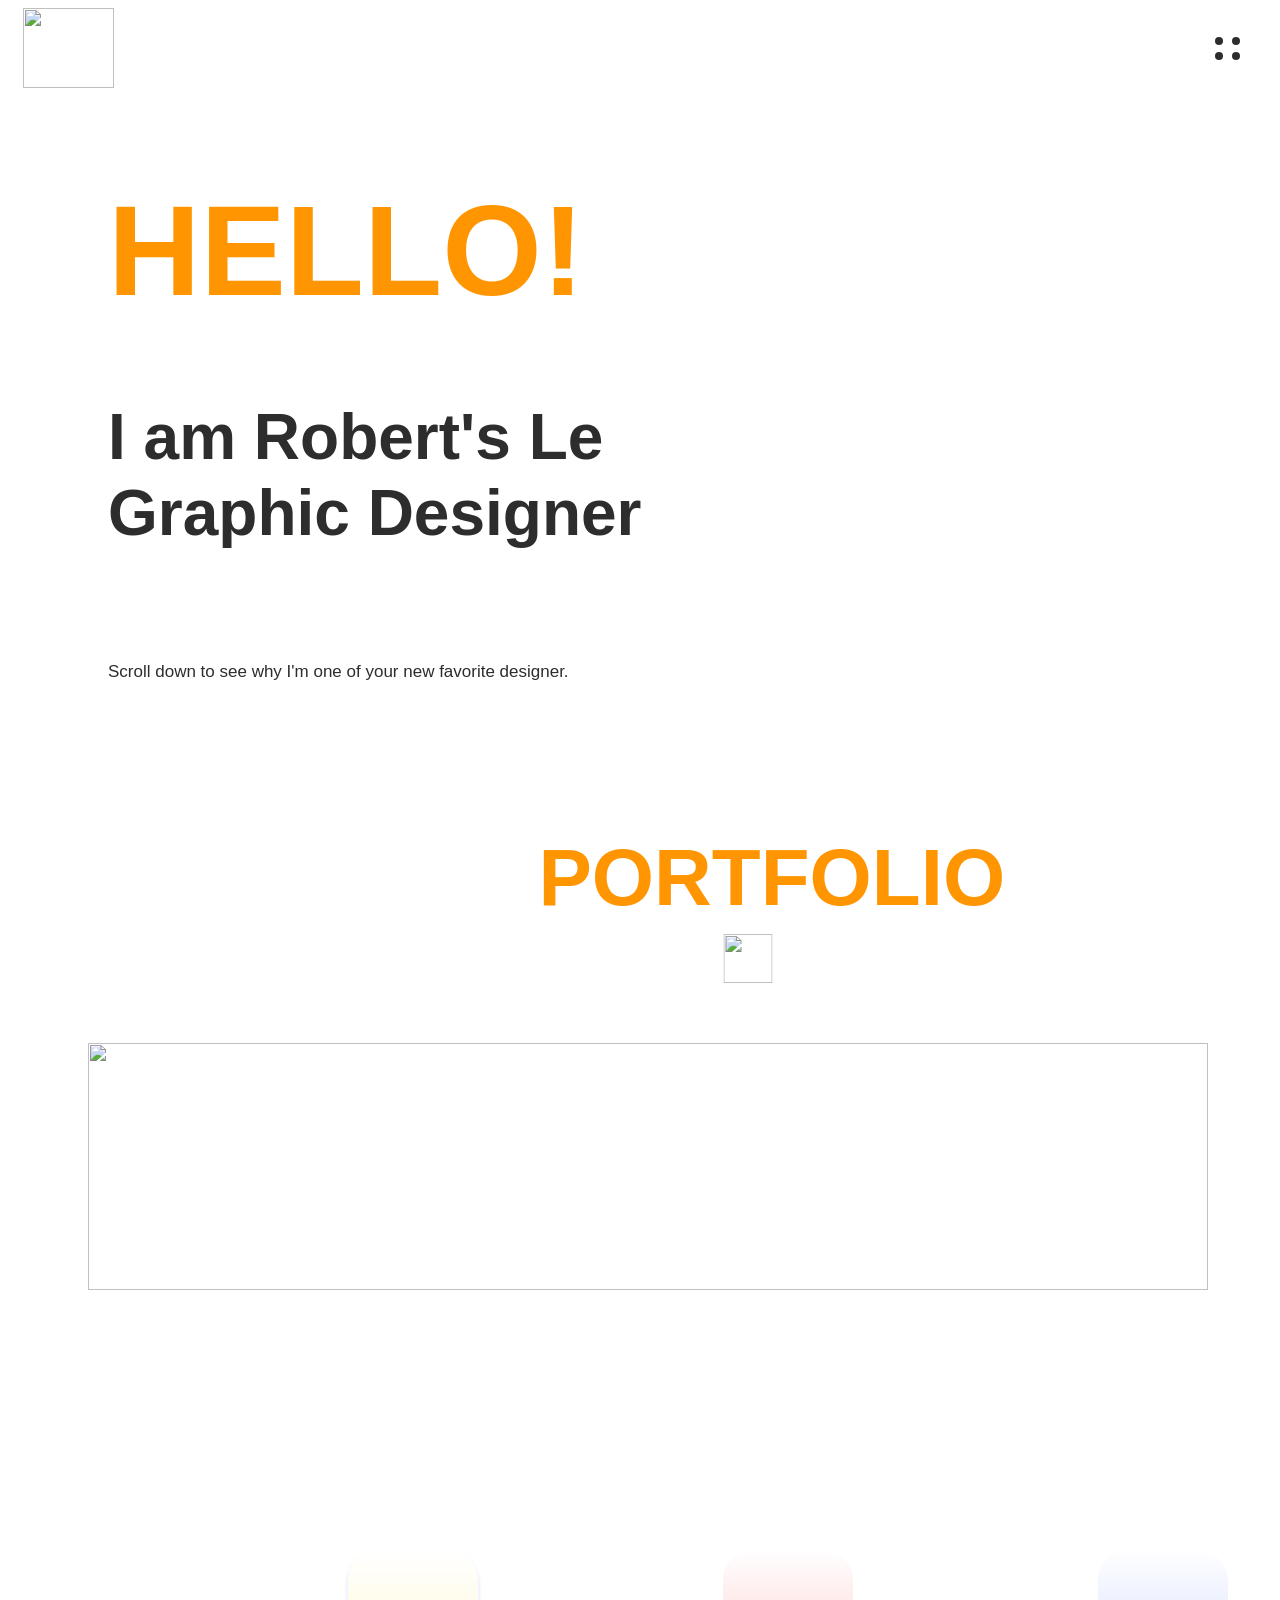
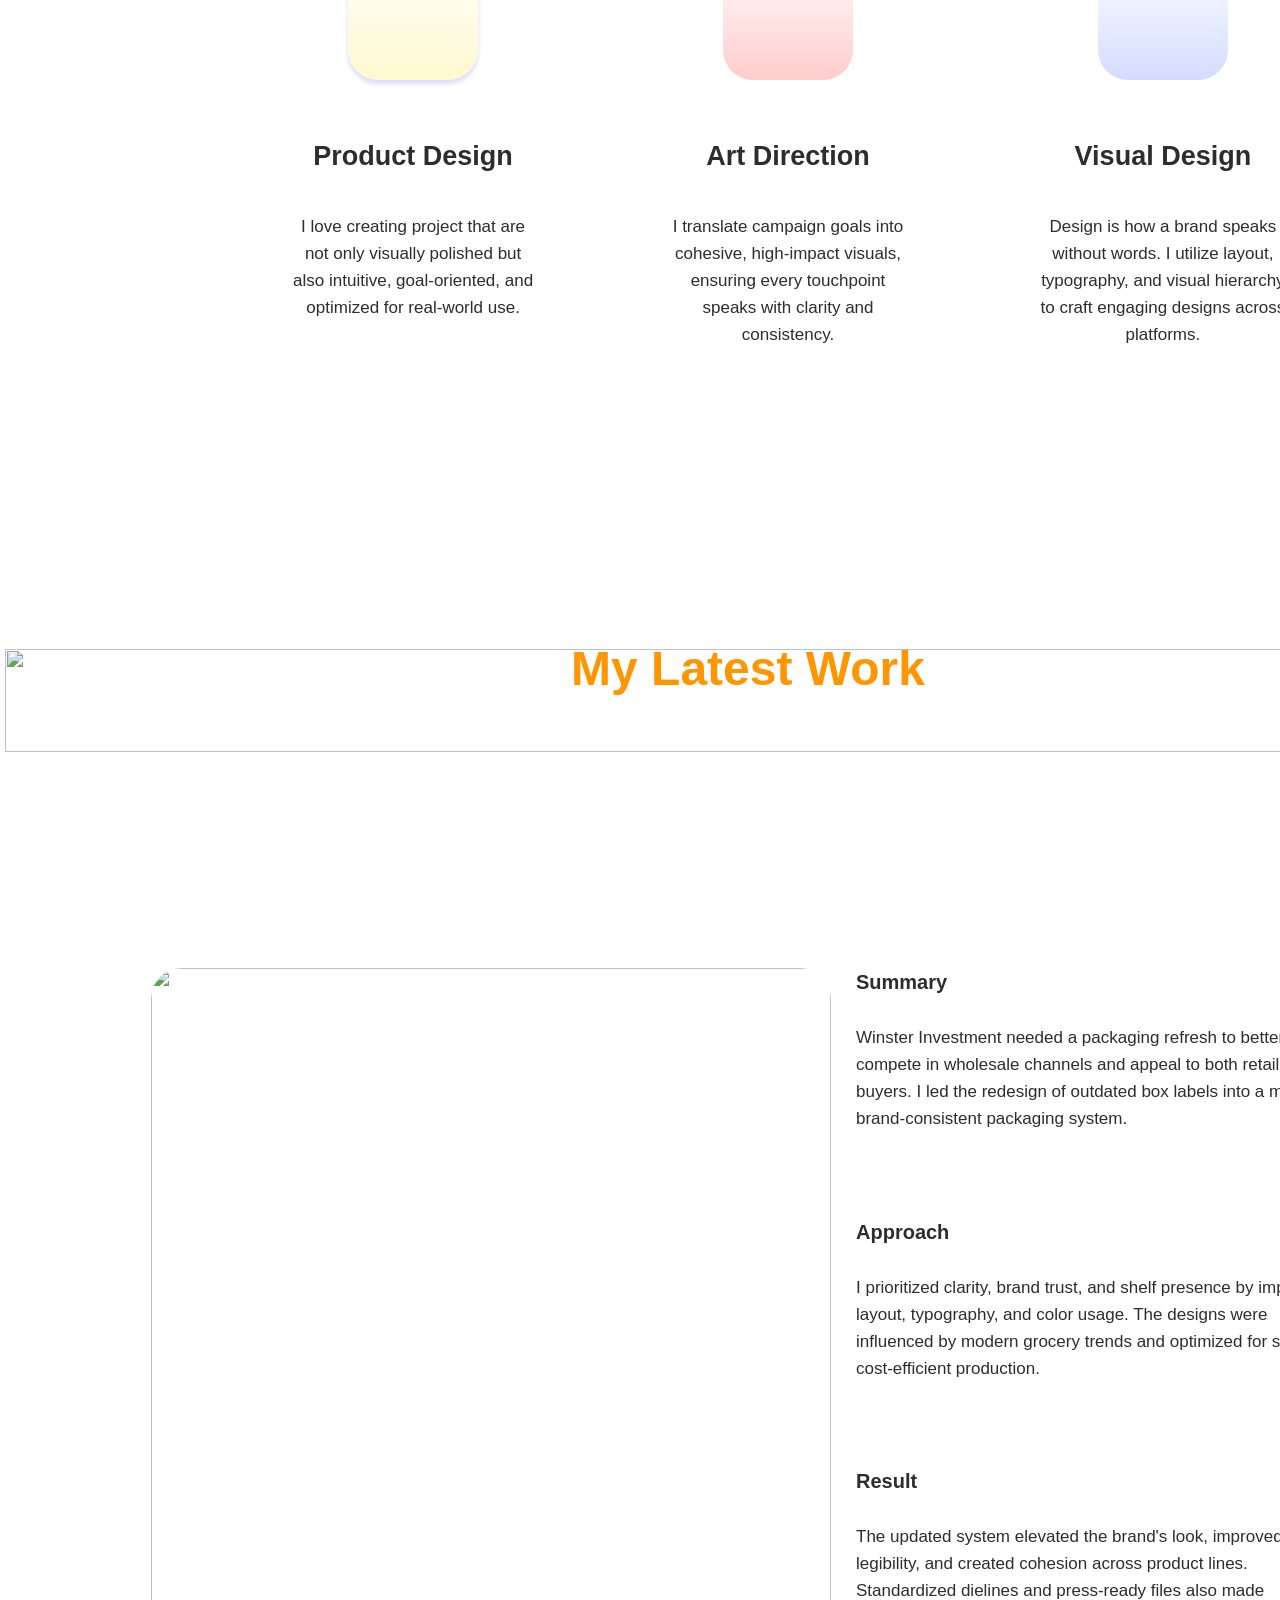
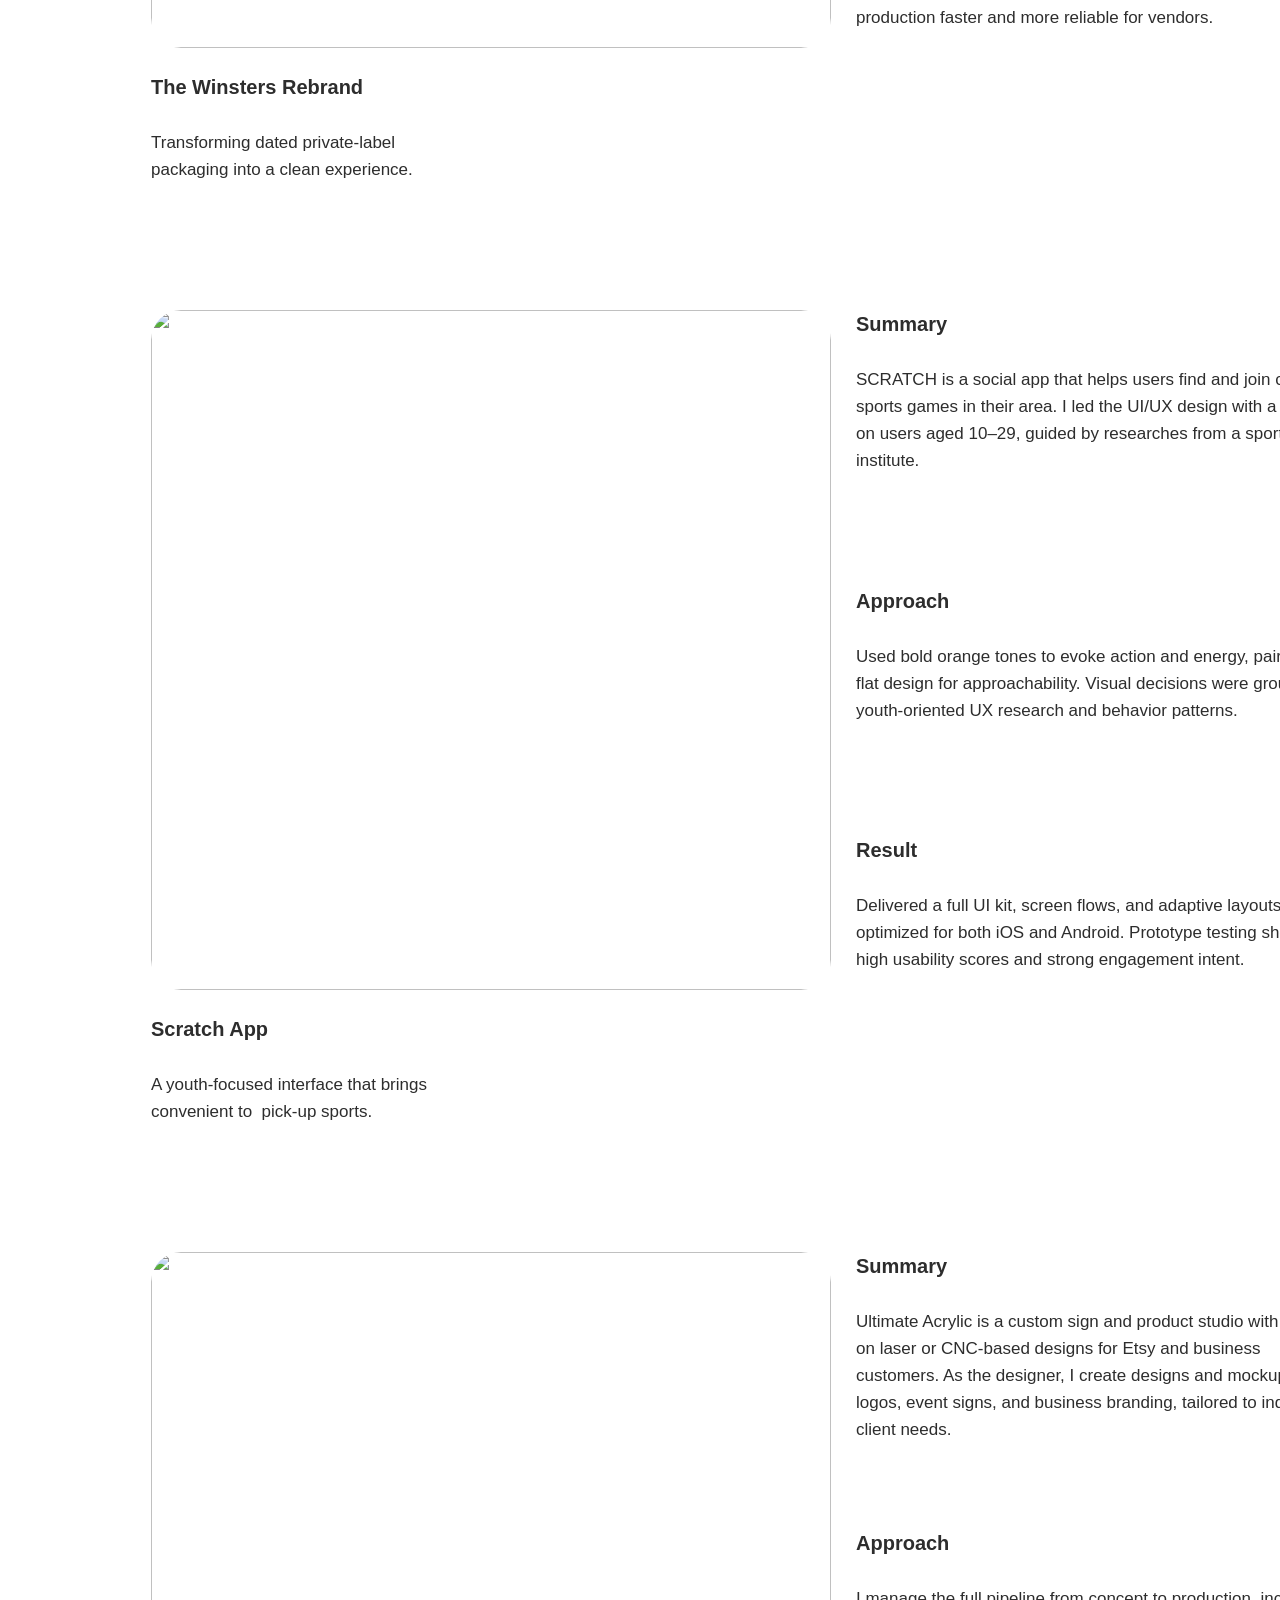
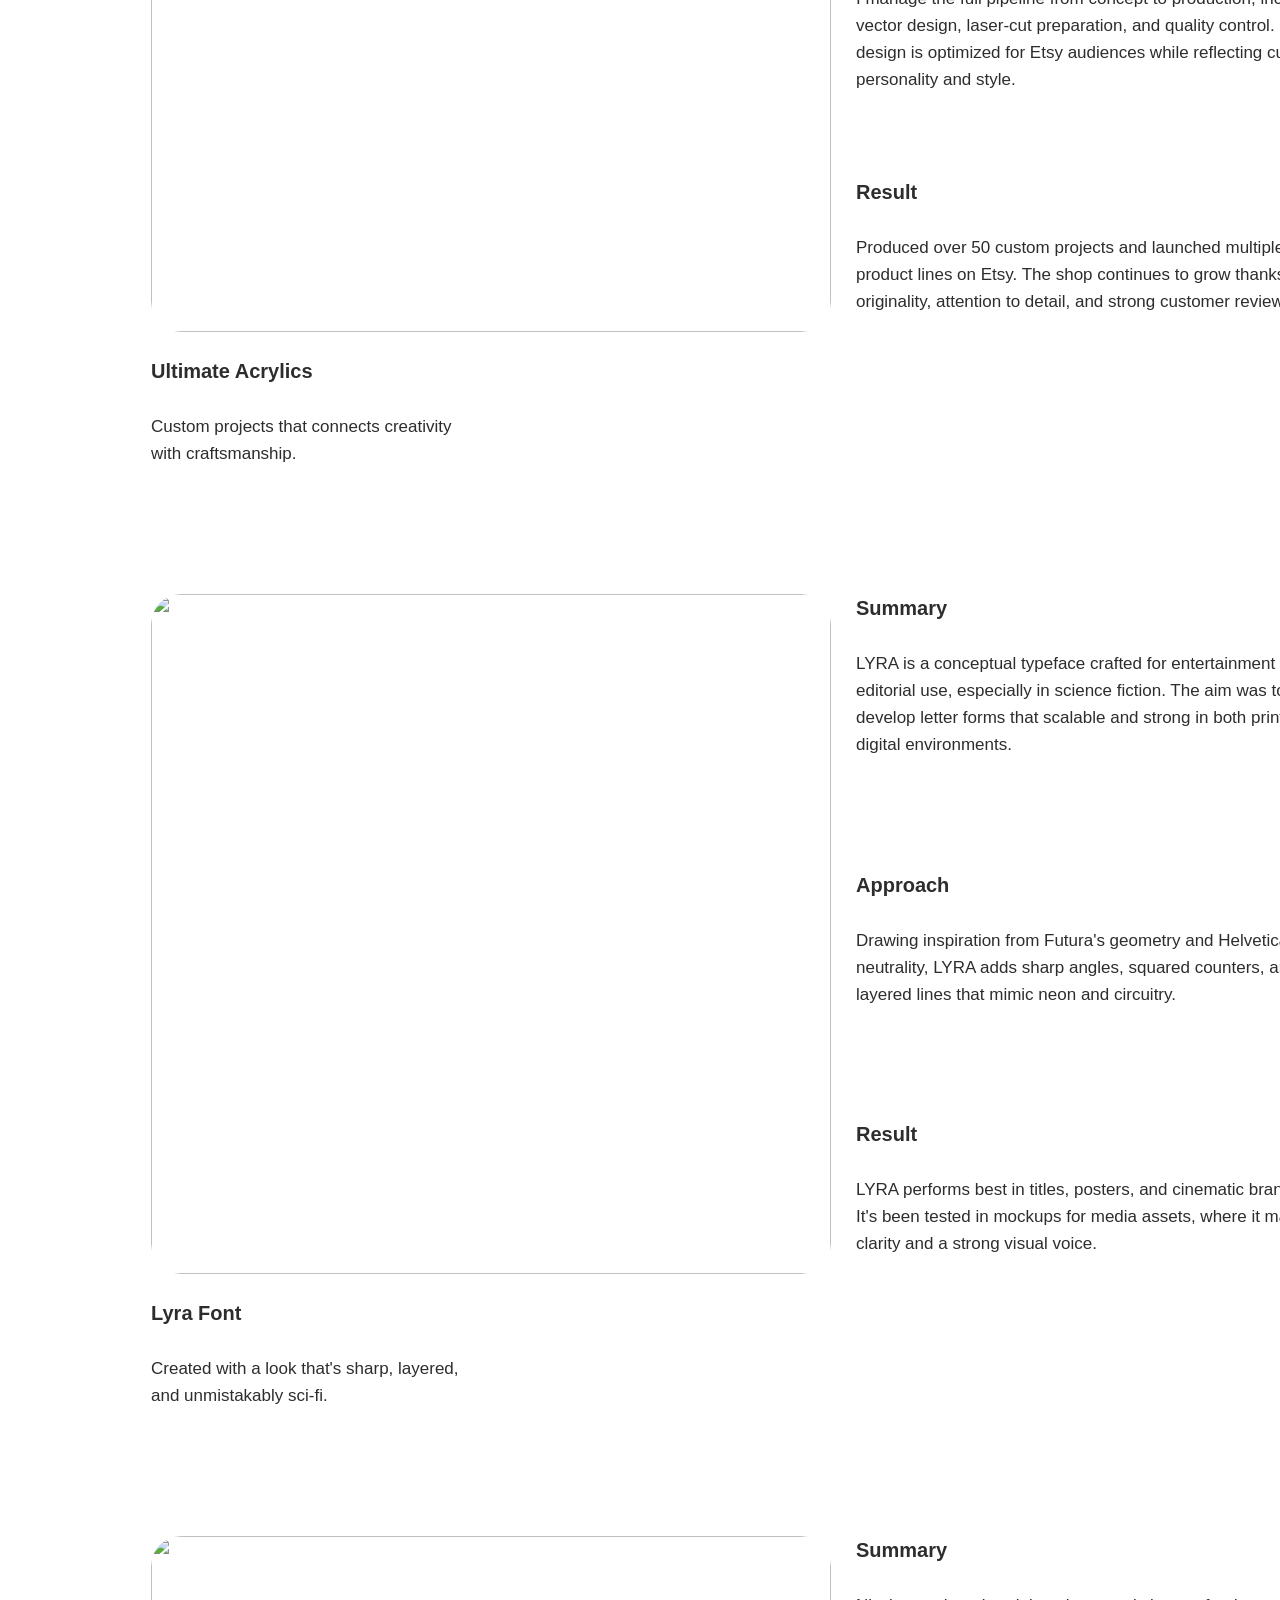
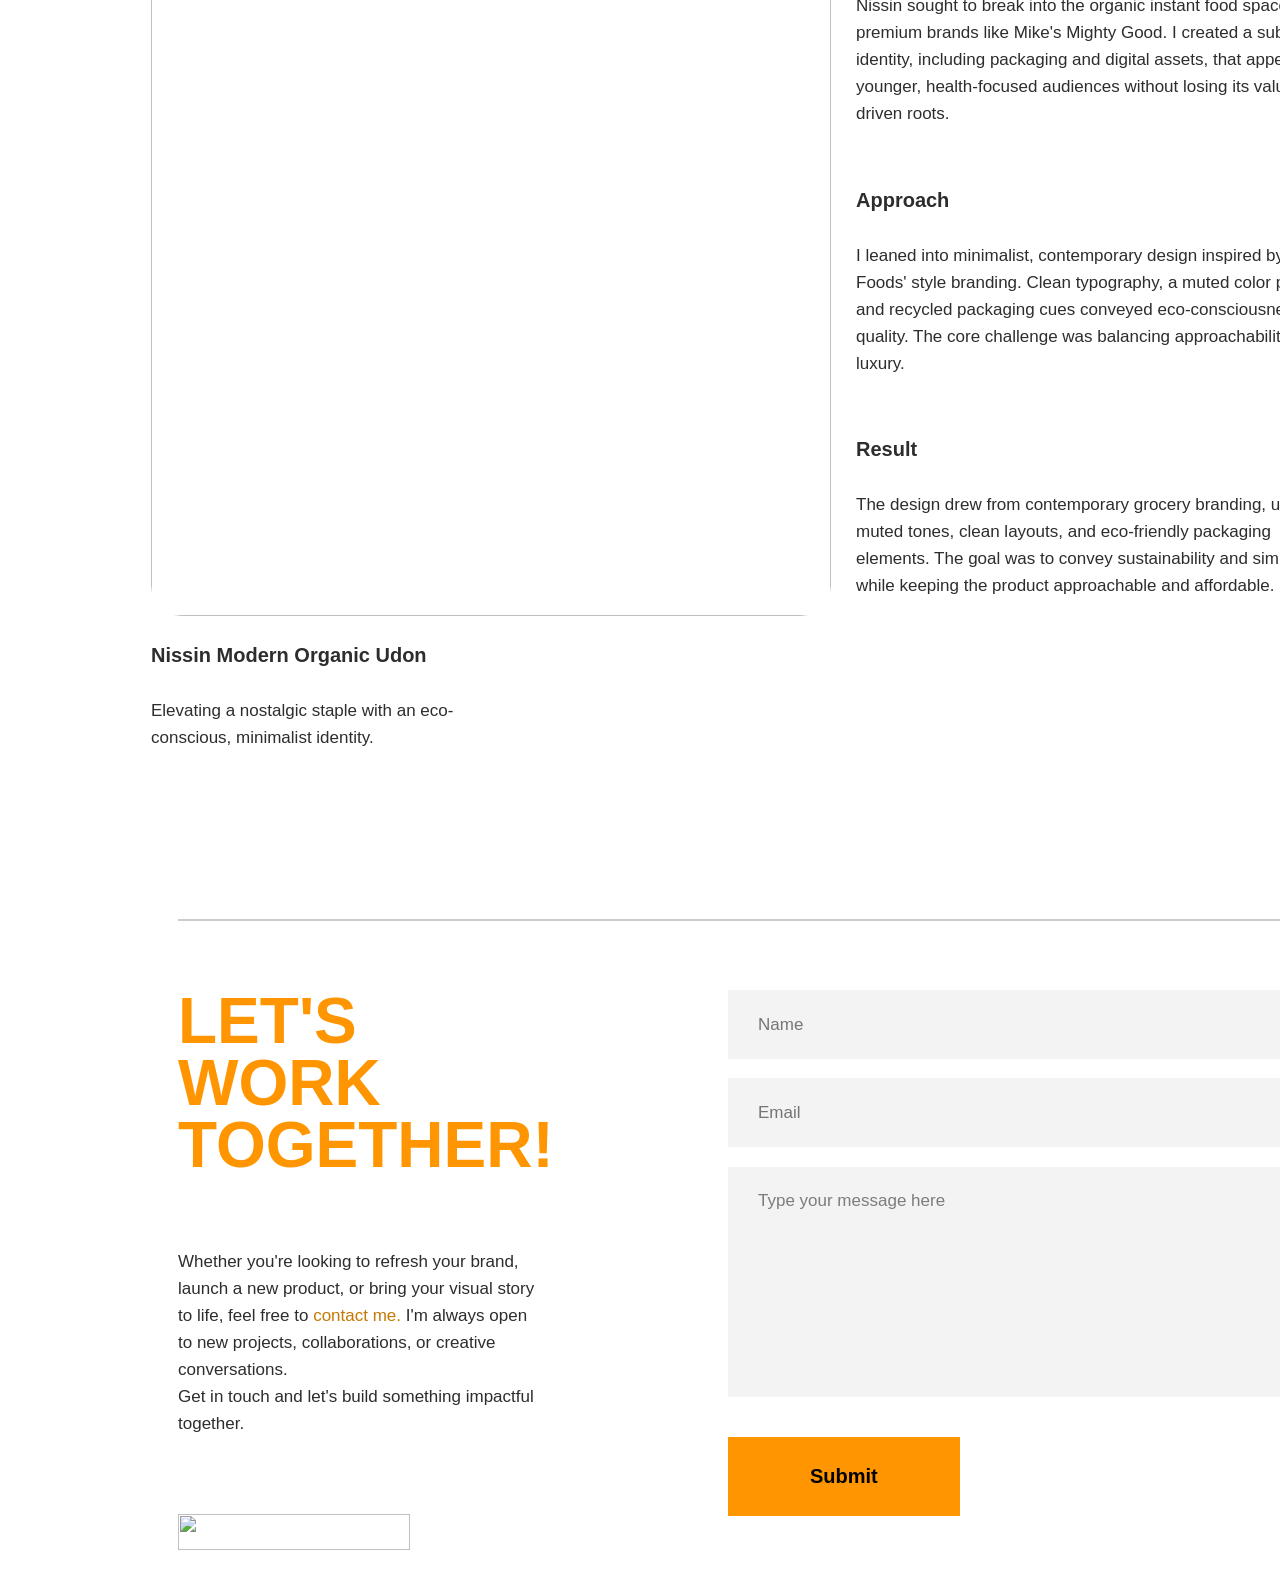
==== index.html @ 09612d39 "Update index.html" ====
<!DOCTYPE html>
<html>
  <head>
    <meta name="viewport" content="width=device-width, initial-scale=1" />
    <meta charset="utf-8" />
    <link rel="stylesheet" href="globals.css" />
    <link rel="stylesheet" href="styleguide.css" />
    <link rel="stylesheet" href="style.css" />
  </head>
  <body>
    <div class="element-portfolio">
      <div class="frame">
        <div class="navigation">
          <img class="asset" src="https://c.animaapp.com/md2qngs8fkuHHI/img/asset-3-1.png" />
          <div class="menu">
            <div class="ellipse"></div>
            <div class="div"></div>
            <div class="ellipse-2"></div>
            <div class="ellipse-3"></div>
          </div>
        </div>
        <div class="frame-2">
          <header class="header">
            <video
              class="image"
              loop
              autoplay="autoplay"
              muted
              playsinline
              src="https://cdn.animaapp.com/projects/6318a37fa6fbd0d14fab59df/files/header-video.mp4"
            ></video>
            <div class="headline-subhead">
              <div class="headline-subhead-2">
                <div class="text-wrapper">HELLO!</div>
                <p class="i-am-robert-s-le">I am Robert's Le<br>Graphic Designer</p>
              </div>
            </div>
            <p class="and-i-made-it-myself">Scroll down to see why I'm one of your new favorite designer.</p>
            <img class="union" src="https://c.animaapp.com/md2qngs8fkuHHI/img/union-1.svg" />
            <div class="text-wrapper-2">PORTFOLIO</div>
          </header>
          <div class="logos-section">
            <img class="logos" src="https://c.animaapp.com/md2qngs8fkuHHI/img/logos.svg" />
          </div>
          <div class="skills-section">
            <div class="skills">
              <div class="skill">
                <div class="skill-2">
                  <div class="image-placeholder"></div>
                  <div class="headline-subhead-3">
                    <div class="main-title">Product Design</div>
                    <p class="this-is-a-template">
                      I love creating project that are not only visually polished but also intuitive, goal-oriented, and
                      optimized for real-world use.
                    </p>
                  </div>
                </div>
              </div>
              <div class="skill-wrapper">
                <div class="skill-2">
                  <div class="image-placeholder-2"></div>
                  <div class="headline-subhead-3">
                    <div class="main-title">Art Direction</div>
                    <p class="this-is-a-template">
                      I translate campaign goals into cohesive, high-impact visuals, ensuring every touchpoint speaks
                      with clarity and consistency.
                    </p>
                  </div>
                </div>
              </div>
              <div class="skill">
                <div class="skill-2">
                  <div class="image-placeholder-3"></div>
                  <div class="headline-subhead-3">
                    <div class="main-title">Visual Design</div>
                    <p class="this-is-a-template">
                      Design is how a brand speaks without words. I utilize layout, typography, and visual hierarchy to
                      craft engaging designs across platforms.
                    </p>
                  </div>
                </div>
              </div>
            </div>
          </div>
          <div class="latest-work-section">
            <img class="img" src="https://c.animaapp.com/md2qngs8fkuHHI/img/ellipse-1.svg" />
            <div class="my-latest-work">My Latest Work</div>
            <div class="work-cards-mobile">
              <div class="work-card"></div>
              <div class="work-card-2">
                <div class="frame-wrapper">
                  <div class="frame-3">
                    <div class="image-wrapper">
                      <img class="image-2" src="https://c.animaapp.com/md2qngs8fkuHHI/img/image-1.png" />
                    </div>
                    <div class="frame-4">
                      <div class="headline-subhead-4">
                        <div class="text-wrapper-3">Summary</div>
                        <p class="text">
                          Winster Investment needed a packaging refresh to better compete in wholesale channels and
                          appeal to both retailers and buyers. I led the redesign of outdated box labels into a modern,
                          brand-consistent packaging system.
                        </p>
                      </div>
                      <div class="headline-subhead-4">
                        <div class="text-wrapper-3">Approach</div>
                        <p class="text">
                          I prioritized clarity, brand trust, and shelf presence by improving layout, typography, and
                          color usage. The designs were influenced by modern grocery trends and optimized for scalable,
                          cost-efficient production.
                        </p>
                      </div>
                      <div class="headline-subhead-4">
                        <div class="text-wrapper-3">Result</div>
                        <p class="text">
                          The updated system elevated the brand's look, improved legibility, and created cohesion across
                          product lines. Standardized dielines and press-ready files also made production faster and
                          more reliable for vendors.
                        </p>
                      </div>
                    </div>
                  </div>
                </div>
                <div class="headline-subhead-5">
                  <div class="text-wrapper-3">The Winsters Rebrand</div>
                  <p class="UI-art-drection">Transforming dated private-label packaging into a clean experience.</p>
                </div>
              </div>
              <div class="work-card-2">
                <div class="frame-wrapper">
                  <div class="frame-3">
                    <div class="image-wrapper">
                      <img class="image-2" src="https://c.animaapp.com/md2qngs8fkuHHI/img/image-2.png" />
                    </div>
                    <div class="frame-4">
                      <div class="headline-subhead-4">
                        <div class="text-wrapper-3">Summary</div>
                        <p class="text">
                          SCRATCH is a social app that helps users find and join casual sports games in their area. I
                          led the UI/UX design with a focus on users aged 10–29, guided by researches from a sport
                          institute.
                        </p>
                      </div>
                      <div class="headline-subhead-4">
                        <div class="text-wrapper-3">Approach</div>
                        <p class="text">
                          Used bold orange tones to evoke action and energy, paired with flat design for
                          approachability. Visual decisions were grounded in youth-oriented UX research and behavior
                          patterns.
                        </p>
                      </div>
                      <div class="headline-subhead-4">
                        <div class="text-wrapper-3">Result</div>
                        <p class="text">
                          Delivered a full UI kit, screen flows, and adaptive layouts optimized for both iOS and
                          Android. Prototype testing showed high usability scores and strong engagement intent.
                        </p>
                      </div>
                    </div>
                  </div>
                </div>
                <div class="headline-subhead-5">
                  <div class="text-wrapper-3">Scratch App</div>
                  <p class="UI-art-drection">
                    A youth-focused interface that brings convenient to&nbsp;&nbsp;pick-up sports.
                  </p>
                </div>
              </div>
              <div class="work-card-2">
                <div class="frame-wrapper">
                  <div class="frame-3">
                    <div class="image-wrapper">
                      <img class="image-3" src="https://c.animaapp.com/md2qngs8fkuHHI/img/image-3.png" />
                    </div>
                    <div class="frame-4">
                      <div class="headline-subhead-4">
                        <div class="text-wrapper-3">Summary</div>
                        <p class="text">
                          Ultimate Acrylic is a custom sign and product studio with a focus on laser or CNC-based
                          designs for Etsy and business customers. As the designer, I create designs and mockups for
                          logos, event signs, and business branding, tailored to individual client needs.
                        </p>
                      </div>
                      <div class="headline-subhead-4">
                        <div class="text-wrapper-3">Approach</div>
                        <p class="text">
                          I manage the full pipeline from concept to production, including vector design, laser-cut
                          preparation, and quality control. Each design is optimized for Etsy audiences while reflecting
                          customer personality and style.
                        </p>
                      </div>
                      <div class="headline-subhead-4">
                        <div class="text-wrapper-3">Result</div>
                        <p class="text">
                          Produced over 50 custom projects and launched multiple product lines on Etsy. The shop
                          continues to grow thanks to its originality, attention to detail, and strong customer reviews.
                        </p>
                      </div>
                    </div>
                  </div>
                </div>
                <div class="headline-subhead-5">
                  <div class="text-wrapper-3">Ultimate Acrylics</div>
                  <p class="UI-art-drection">Custom projects that connects creativity with craftsmanship.</p>
                </div>
              </div>
              <div class="work-card-2">
                <div class="frame-wrapper">
                  <div class="frame-3">
                    <div class="image-wrapper">
                      <img class="image-3" src="https://c.animaapp.com/md2qngs8fkuHHI/img/image-4.png" />
                    </div>
                    <div class="frame-4">
                      <div class="headline-subhead-4">
                        <div class="text-wrapper-3">Summary</div>
                        <p class="text">
                          LYRA is a conceptual typeface crafted for entertainment and editorial use, especially in
                          science fiction. The aim was to develop letter forms that scalable and strong in both print
                          and digital environments.
                        </p>
                      </div>
                      <div class="headline-subhead-4">
                        <div class="text-wrapper-3">Approach</div>
                        <p class="text">
                          Drawing inspiration from Futura's geometry and Helvetica's neutrality, LYRA adds sharp angles,
                          squared counters, and dual-layered lines that mimic neon and circuitry.
                        </p>
                      </div>
                      <div class="headline-subhead-4">
                        <div class="text-wrapper-3">Result</div>
                        <p class="text">
                          LYRA performs best in titles, posters, and cinematic branding. It's been tested in mockups for
                          media assets, where it maintains clarity and a strong visual voice.
                        </p>
                      </div>
                    </div>
                  </div>
                </div>
                <div class="headline-subhead-5">
                  <div class="text-wrapper-3">Lyra Font</div>
                  <p class="UI-art-drection">Created with a look that&#39;s sharp, layered, and unmistakably sci-fi.</p>
                </div>
              </div>
              <div class="work-card-2">
                <div class="frame-wrapper">
                  <div class="frame-3">
                    <div class="image-wrapper">
                      <img class="image-3" src="https://c.animaapp.com/md2qngs8fkuHHI/img/image-5.png" />
                    </div>
                    <div class="frame-4">
                      <div class="headline-subhead-4">
                        <div class="text-wrapper-3">Summary</div>
                        <p class="text">
                          Nissin sought to break into the organic instant food space to rival premium brands like Mike's
                          Mighty Good. I created a sub-brand identity, including packaging and digital assets, that
                          appealed to younger, health-focused audiences without losing its value-driven roots.
                        </p>
                      </div>
                      <div class="headline-subhead-4">
                        <div class="text-wrapper-3">Approach</div>
                        <p class="text">
                          I leaned into minimalist, contemporary design inspired by Whole Foods' style branding. Clean
                          typography, a muted color palette, and recycled packaging cues conveyed eco-consciousness and
                          quality. The core challenge was balancing approachability with luxury.
                        </p>
                      </div>
                      <div class="headline-subhead-4">
                        <div class="text-wrapper-3">Result</div>
                        <p class="text">
                          The design drew from contemporary grocery branding, using muted tones, clean layouts, and
                          eco-friendly packaging elements. The goal was to convey sustainability and simplicity while
                          keeping the product approachable and affordable.
                        </p>
                      </div>
                    </div>
                  </div>
                </div>
                <div class="headline-subhead-5">
                  <div class="text-wrapper-3">Nissin Modern Organic Udon</div>
                  <p class="UI-art-drection">
                    Elevating a nostalgic staple with an eco-conscious, minimalist identity.
                  </p>
                </div>
              </div>
              <div class="work-card-3"></div>
            </div>
          </div>
          <footer class="footer">
            <div class="footer-info">
              <div class="footer-info-2">
                <div class="contact-info">
                  <div class="div-2">
                    <div class="let-s-work-together">LET'S<br />WORK <br />TOGETHER!</div>
                    <p class="whether-you-re">
                      <span class="span"
                        >Whether you're looking to refresh your brand, launch a new product, or bring your visual story
                        to life, feel free to</span
                      >
                      <span class="text-wrapper-4"> contact me. </span>
                      <span class="span"
                        >I&#39;m always open to new projects, collaborations, or creative conversations.<br />Get in
                        touch and let's build something impactful together.</span
                      >
                    </p>
                  </div>
                  <img class="social-icons" src="https://c.animaapp.com/md2qngs8fkuHHI/img/social-icons.png" />
                </div>
                <div class="div-2">
                  <div class="text-fields">
                    <input class="text-input-desktop" placeholder="Name" />
                    <input class="text-input-desktop" placeholder="Email" />
                    <div class="write-something-wrapper">
                      <textarea class="write-something" placeholder="Type your message here"></textarea>
                    </div>
                  </div>
                  <button class="button"><div class="text-wrapper-5">Submit</div></button>
                </div>
              </div>
            </div>
          </footer>
        </div>
      </div>
    </div>
  </body>
</html>
---- styleguide.css ----
:root {
  --colorsorange: rgba(255, 149, 0, 1);
  --black: rgba(45, 45, 45, 1);
  --labelsprimary: rgba(0, 0, 0, 1);
  --body-text-font-family: "Epilogue", Helvetica;
  --body-text-font-weight: 400;
  --body-text-font-size: 17px;
  --body-text-letter-spacing: 0px;
  --body-text-line-height: 27px;
  --body-text-font-style: normal;
  --h3-font-family: "Epilogue", Helvetica;
  --h3-font-weight: 600;
  --h3-font-size: 27px;
  --h3-letter-spacing: 0px;
  --h3-line-height: 42px;
  --h3-font-style: normal;
  --subtitle-font-family: "Epilogue", Helvetica;
  --subtitle-font-weight: 600;
  --subtitle-font-size: 20px;
  --subtitle-letter-spacing: 0px;
  --subtitle-line-height: 30px;
  --subtitle-font-style: normal;
}
---- style.css ----
.element-portfolio {
  display: inline-flex;
  flex-direction: column;
  align-items: flex-start;
  position: relative;
}

.element-portfolio .frame {
  display: inline-flex;
  flex-direction: column;
  align-items: flex-start;
  position: relative;
  flex: 0 0 auto;
}

.element-portfolio .navigation {
  position: relative;
  width: 1280px;
  height: 80px;
  background-color: #ffffff;
}

.element-portfolio .asset {
  position: absolute;
  width: 91px;
  height: 80px;
  top: 0;
  left: 15px;
  object-fit: cover;
}

.element-portfolio .menu {
  position: absolute;
  width: 25px;
  height: 23px;
  top: 29px;
  left: 1207px;
}

.element-portfolio .ellipse {
  position: absolute;
  width: 8px;
  height: 8px;
  top: 0;
  left: 17px;
  background-color: #2d2d2d;
  border-radius: 4px;
}

.element-portfolio .div {
  top: 15px;
  left: 17px;
  position: absolute;
  width: 8px;
  height: 8px;
  background-color: #2d2d2d;
  border-radius: 4px;
}

.element-portfolio .ellipse-2 {
  top: 0;
  left: 0;
  position: absolute;
  width: 8px;
  height: 8px;
  background-color: #2d2d2d;
  border-radius: 4px;
}

.element-portfolio .ellipse-3 {
  top: 15px;
  left: 0;
  position: absolute;
  width: 8px;
  height: 8px;
  background-color: #2d2d2d;
  border-radius: 4px;
}

.element-portfolio .frame-2 {
  display: flex;
  flex-direction: column;
  width: 1280px;
  align-items: flex-start;
  position: relative;
  flex: 0 0 auto;
}

.element-portfolio .header {
  display: flex;
  flex-direction: column;
  height: 755px;
  align-items: flex-start;
  gap: 10px;
  padding: 100px;
  position: relative;
  align-self: stretch;
  width: 1280px;
  background-color: #ffffff;
  overflow: hidden;
}

.element-portfolio .image {
  position: absolute;
  width: 510px;
  height: 435px;
  top: 100px;
  right: 100px;
  left: auto;
  object-fit: cover;
  border-radius: 30px;
}

.element-portfolio .headline-subhead {
  position: relative;
  width: 557px;
  height: 380px;
  z-index: 1;
  margin-bottom: 40px;
}

.element-portfolio .headline-subhead-2 {
  display: inline-flex;
  flex-direction: column;
  align-items: flex-start;
  gap: 20px;
  position: relative;
  top: 0;
}

.element-portfolio .text-wrapper {
  position: relative;
  width: 557px;
  margin-top: -1.00px;
  font-family: "Epilogue", Helvetica;
  font-weight: 600;
  color: var(--colorsorange);
  font-size: 128px;
  letter-spacing: 0;
  line-height: 128px;
}

.element-portfolio .i-am-robert-s-le {
  position: relative;
  width: 557px;
  font-family: "Epilogue", Helvetica;
  font-weight: 600;
  color: var(--black);
  font-size: 64px;
  letter-spacing: 0;
  line-height: 76px;
  margin-bottom: 20px;
}

.element-portfolio .and-i-made-it-myself {
  position: relative;
  width: 557px;
  font-family: var(--body-text-font-family);
  font-weight: var(--body-text-font-weight);
  color: var(--black);
  font-size: var(--body-text-font-size);
  letter-spacing: var(--body-text-letter-spacing);
  line-height: var(--body-text-line-height);
  font-style: var(--body-text-font-style);
  z-index: 1;
  margin-top: 40px;
}

.element-portfolio .union {
  position: absolute;
  width: 49px;
  height: 49px;
  bottom: 60px;
  left: 50%;
  transform: translateX(-50%);
  z-index: 1;
}

.element-portfolio .text-wrapper-2 {
  position: absolute;
  width: 419px;
  height: 90px;
  bottom: 120px;
  left: 50%;
  transform: translateX(-50%);
  font-family: "Epilogue", Helvetica;
  font-weight: 600;
  color: var(--colorsorange);
  font-size: 80px;
  letter-spacing: 0;
  line-height: 90px;
  white-space: nowrap;
  text-align: center;
  z-index: 1;
}

.element-portfolio .logos-section {
  display: flex;
  height: 263px;
  align-items: flex-start;
  gap: 10px;
  padding: 0px 80px;
  position: relative;
  align-self: stretch;
  width: 100%;
  background-color: #ffffff;
}

.element-portfolio .logos {
  position: relative;
  width: 1120px;
  height: 247px;
}

.element-portfolio .skills-section {
  display: flex;
  flex-direction: column;
  height: 543px;
  align-items: center;
  justify-content: center;
  gap: 10px;
  padding: 180px 140px;
  position: relative;
  align-self: stretch;
  width: 100%;
  background-color: #ffffff;
}

.element-portfolio .skills {
  display: inline-flex;
  align-items: flex-start;
  gap: 125px;
  position: relative;
  flex: 0 0 auto;
  margin-top: -99.50px;
  margin-bottom: -99.50px;
}

.element-portfolio .skill {
  display: inline-flex;
  flex-direction: column;
  align-items: center;
  gap: 56px;
  position: relative;
  flex: 0 0 auto;
  transition: all 0.2s ease;
}

.element-portfolio .skill:hover {
  transform: translate(0, -5px);
}

.element-portfolio .skill-2 {
  gap: 56px;
  display: inline-flex;
  flex-direction: column;
  align-items: center;
  position: relative;
  flex: 0 0 auto;
}

.element-portfolio .image-placeholder {
  position: relative;
  width: 130px;
  height: 130px;
  box-shadow: 0px 4px 4px #6d7bea40;
  background: linear-gradient(
      180deg,
      rgba(255, 223, 15, 0) 0%,
      rgba(255, 223, 15, 0.2) 100%
    ), url(https://c.animaapp.com/md2qngs8fkuHHI/img/image-placeholder.png) 50%
    50% / cover;
  border-radius: 30px;
}

.element-portfolio .headline-subhead-3 {
  display: inline-flex;
  flex-direction: column;
  align-items: flex-start;
  gap: 19px;
  position: relative;
  flex: 0 0 auto;
}

.element-portfolio .main-title {
  position: relative;
  width: 249.9px;
  margin-top: -1.00px;
  font-family: var(--h3-font-family);
  font-weight: var(--h3-font-weight);
  color: var(--black);
  font-size: var(--h3-font-size);
  text-align: center;
  letter-spacing: var(--h3-letter-spacing);
  line-height: var(--h3-line-height);
  font-style: var(--h3-font-style);
}

.element-portfolio .this-is-a-template {
  position: relative;
  width: 249.9px;
  font-family: var(--body-text-font-family);
  font-weight: var(--body-text-font-weight);
  color: var(--black);
  font-size: var(--body-text-font-size);
  text-align: center;
  letter-spacing: var(--body-text-letter-spacing);
  line-height: var(--body-text-line-height);
  font-style: var(--body-text-font-style);
}

.element-portfolio .skill-wrapper {
  gap: 54px;
  transition: all 0.2s ease;
  display: inline-flex;
  flex-direction: column;
  align-items: center;
  position: relative;
  flex: 0 0 auto;
}

.element-portfolio .skill-wrapper:hover {
  transform: translate(0, -5px);
}

.element-portfolio .image-placeholder-2 {
  background: linear-gradient(
      180deg,
      rgba(255, 0, 0, 0) 0%,
      rgba(255, 0, 0, 0.2) 100%
    ), url(https://c.animaapp.com/md2qngs8fkuHHI/img/image-placeholder-1.png)
    50% 50% / cover;
  position: relative;
  width: 130px;
  height: 130px;
  border-radius: 30px;
}

.element-portfolio .image-placeholder-3 {
  background: linear-gradient(
      180deg,
      rgba(42, 81, 254, 0) 0%,
      rgba(42, 81, 254, 0.2) 100%
    ), url(https://c.animaapp.com/md2qngs8fkuHHI/img/image-placeholder-2.png)
    50% 50% / cover;
  position: relative;
  width: 130px;
  height: 130px;
  border-radius: 30px;
}

.element-portfolio .latest-work-section {
  display: flex;
  flex-direction: column;
  min-width: 1280px;
  max-width: 1280px;
  align-items: center;
  gap: 120px;
  padding: 40px 100px;
  position: relative;
  width: 100%;
  flex: 0 0 auto;
  background-color: #ffffff;
}

.element-portfolio .img {
  position: absolute;
  width: 1286px;
  height: 103px;
  top: 40px;
  left: -3px;
}

.element-portfolio .my-latest-work {
  position: relative;
  width: fit-content;
  margin-top: -1.00px;
  font-family: "Epilogue", Helvetica;
  font-weight: 600;
  color: var(--colorsorange);
  font-size: 48px;
  text-align: center;
  letter-spacing: 0;
  line-height: 42px;
  white-space: nowrap;
}

.element-portfolio .work-cards-mobile {
  display: inline-flex;
  flex-direction: column;
  align-items: center;
  gap: 150px;
  position: relative;
  flex: 0 0 auto;
  margin-left: -57.00px;
  margin-right: -57.00px;
}

.element-portfolio .work-card {
  height: 8px;
  display: flex;
  flex-direction: column;
  width: 1194px;
  align-items: flex-start;
  gap: 25px;
  position: relative;
}

.element-portfolio .work-card-2 {
  display: flex;
  flex-direction: column;
  width: 1194px;
  align-items: flex-start;
  gap: 25px;
  position: relative;
  flex: 0 0 auto;
}

.element-portfolio .frame-wrapper {
  display: flex;
  align-items: flex-start;
  gap: 25px;
  position: relative;
  align-self: stretch;
  width: 100%;
  flex: 0 0 auto;
}

.element-portfolio .frame-3 {
  display: flex;
  width: 1194px;
  align-items: center;
  justify-content: space-between;
  position: relative;
}

.element-portfolio .image-wrapper {
  display: inline-flex;
  align-items: flex-start;
  gap: 25px;
  position: relative;
  flex: 0 0 auto;
  border-radius: 30px;
  overflow: hidden;
}

.element-portfolio .image-2 {
  position: relative;
  width: 680px;
  height: 680px;
  border-radius: 30px;
  object-fit: cover;
}

.element-portfolio .frame-4 {
  display: flex;
  flex-direction: column;
  width: 489px;
  height: 680px;
  align-items: flex-start;
  justify-content: space-between;
  position: relative;
}

.element-portfolio .headline-subhead-4 {
  display: flex;
  flex-direction: column;
  align-items: flex-start;
  gap: 10px;
  position: relative;
  align-self: stretch;
  width: 100%;
  flex: 0 0 auto;
}

.element-portfolio .text-wrapper-3 {
  position: relative;
  width: 315px;
  margin-top: -1.00px;
  font-family: var(--subtitle-font-family);
  font-weight: var(--subtitle-font-weight);
  color: var(--black);
  font-size: var(--subtitle-font-size);
  letter-spacing: var(--subtitle-letter-spacing);
  line-height: var(--subtitle-line-height);
  font-style: var(--subtitle-font-style);
}

.element-portfolio .text {
  position: relative;
  align-self: stretch;
  font-family: var(--body-text-font-family);
  font-weight: var(--body-text-font-weight);
  color: var(--black);
  font-size: var(--body-text-font-size);
  letter-spacing: var(--body-text-letter-spacing);
  line-height: var(--body-text-line-height);
  font-style: var(--body-text-font-style);
}

.element-portfolio .headline-subhead-5 {
  display: flex;
  flex-direction: column;
  width: 408px;
  height: 87px;
  align-items: flex-start;
  gap: 10px;
  position: relative;
}

.element-portfolio .UI-art-drection {
  position: relative;
  width: 315px;
  margin-bottom: -6.00px;
  font-family: var(--body-text-font-family);
  font-weight: var(--body-text-font-weight);
  color: var(--black);
  font-size: var(--body-text-font-size);
  letter-spacing: var(--body-text-letter-spacing);
  line-height: var(--body-text-line-height);
  font-style: var(--body-text-font-style);
}

.element-portfolio .image-3 {
  position: relative;
  width: 680px;
  height: 680px;
  border-radius: 30px;
  object-fit: cover;
}

.element-portfolio .work-card-3 {
  height: 1px;
  display: flex;
  flex-direction: column;
  width: 1194px;
  align-items: flex-start;
  gap: 25px;
  position: relative;
}

.element-portfolio .footer {
  display: flex;
  flex-direction: column;
  align-items: center;
  gap: 10px;
  padding: 0px 100px 70px;
  position: relative;
  align-self: stretch;
  width: 100%;
  flex: 0 0 auto;
  background-color: #ffffff;
}

.element-portfolio .footer-info {
  align-items: center;
  gap: 70px;
  padding: 70px 0px 0px;
  border-top-width: 2px;
  border-top-style: solid;
  border-color: #00000033;
  display: inline-flex;
  flex-direction: column;
  position: relative;
  flex: 0 0 auto;
}

.element-portfolio .footer-info-2 {
  display: inline-flex;
  align-items: flex-start;
  gap: 190px;
  position: relative;
  flex: 0 0 auto;
}

.element-portfolio .contact-info {
  display: inline-flex;
  flex-direction: column;
  height: 466px;
  align-items: flex-start;
  gap: 60px;
  position: relative;
  flex: 0 0 auto;
}

.element-portfolio .div-2 {
  align-items: flex-start;
  gap: 40px;
  display: inline-flex;
  flex-direction: column;
  position: relative;
  flex: 0 0 auto;
}

.element-portfolio .let-s-work-together {
  position: relative;
  width: 360px;
  height: 201px;
  margin-top: -1.00px;
  font-family: "Epilogue", Helvetica;
  font-weight: 800;
  color: var(--colorsorange);
  font-size: 64px;
  letter-spacing: 0;
  line-height: 62px;
}

.element-portfolio .whether-you-re {
  position: relative;
  width: 360px;
  font-family: var(--body-text-font-family);
  font-weight: var(--body-text-font-weight);
  color: transparent;
  font-size: var(--body-text-font-size);
  letter-spacing: var(--body-text-letter-spacing);
  line-height: var(--body-text-line-height);
  font-style: var(--body-text-font-style);
}

.element-portfolio .span {
  color: #2d2d2d;
  font-family: var(--body-text-font-family);
  font-style: var(--body-text-font-style);
  font-weight: var(--body-text-font-weight);
  letter-spacing: var(--body-text-letter-spacing);
  line-height: var(--body-text-line-height);
  font-size: var(--body-text-font-size);
}

.element-portfolio .text-wrapper-4 {
  color: #c57804;
  font-family: var(--body-text-font-family);
  font-style: var(--body-text-font-style);
  font-weight: var(--body-text-font-weight);
  letter-spacing: var(--body-text-letter-spacing);
  line-height: var(--body-text-line-height);
  font-size: var(--body-text-font-size);
}

.element-portfolio .social-icons {
  position: relative;
  width: 232px;
  height: 36px;
  margin-bottom: -60.00px;
}

.element-portfolio .text-fields {
  display: inline-flex;
  flex-direction: column;
  align-items: flex-start;
  gap: 20px;
  position: relative;
  flex: 0 0 auto;
}

.element-portfolio .text-input-desktop {
  width: 530px;
  padding: 21px 30px;
  position: relative;
  background-color: #f3f3f3;
  border: 0;
  flex: 1;
  flex-grow: 1;
  height: 27px;
  margin-top: -1.00px;
  font-family: var(--body-text-font-family);
  font-weight: var(--body-text-font-weight);
  color: #2d2d2d;
  font-size: var(--body-text-font-size);
  letter-spacing: var(--body-text-letter-spacing);
  line-height: var(--body-text-line-height);
  font-style: var(--body-text-font-style);
}

.element-portfolio .write-something-wrapper {
  display: flex;
  width: 530px;
  align-items: flex-start;
  gap: 10px;
  padding: 21px 30px;
  position: relative;
  flex: 0 0 auto;
  background-color: #f3f3f3;
}

.element-portfolio .write-something {
  position: relative;
  flex: 1;
  flex-grow: 1;
  height: 189px;
  margin-top: -1.00px;
  background-color: transparent;
  font-family: var(--body-text-font-family);
  font-weight: var(--body-text-font-weight);
  color: #2d2d2d;
  font-size: var(--body-text-font-size);
  letter-spacing: var(--body-text-letter-spacing);
  line-height: var(--body-text-line-height);
  border: 0;
  padding: 0;
  font-style: var(--body-text-font-style);
}

.element-portfolio .write-something::placeholder {
  color: #2d2d2d99;
}

.element-portfolio .button {
  all: unset;
  box-sizing: border-box;
  display: inline-flex;
  align-items: flex-start;
  gap: 10px;
  padding: 25px 82px;
  position: relative;
  flex: 0 0 auto;
  background-color: var(--colorsorange);
}

.element-portfolio .text-wrapper-5 {
  position: relative;
  width: fit-content;
  margin-top: -1.00px;
  font-family: "Epilogue", Helvetica;
  font-weight: 600;
  color: var(--labelsprimary);
  font-size: 20px;
  text-align: center;
  letter-spacing: 0;
  line-height: 30px;
  white-space: nowrap;
}

.element-portfolio,
.element-portfolio .frame-2,
.element-portfolio .header,
.element-portfolio .latest-work-section,
.element-portfolio .footer {
  margin-left: auto;
  margin-right: auto;
}
/* Center all main frames */
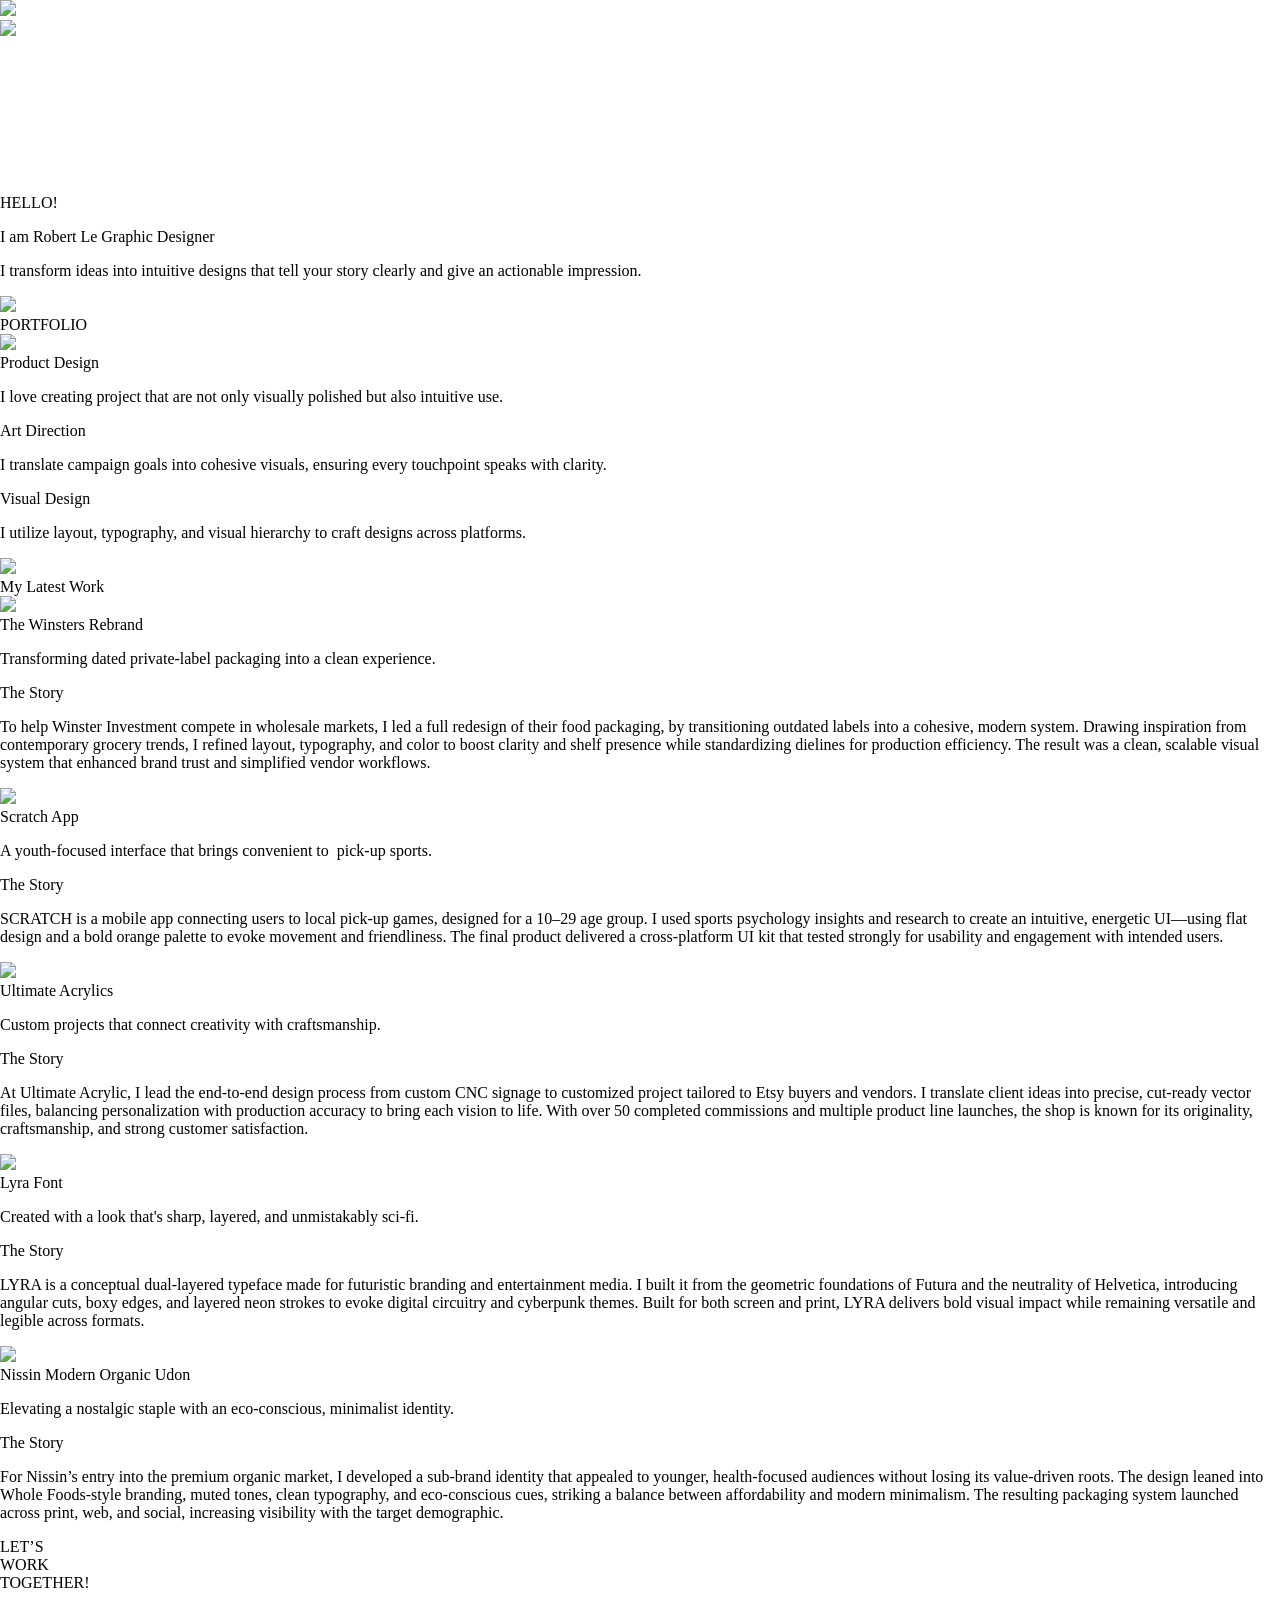
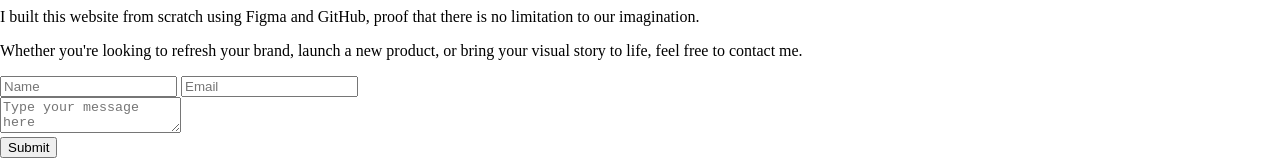
==== commit 94ff96a4: "Update index.html" ====
--- a/index.html
+++ b/index.html
@@ -6,320 +6,249 @@
     <link rel="stylesheet" href="globals.css" />
     <link rel="stylesheet" href="styleguide.css" />
     <link rel="stylesheet" href="style.css" />
+    <title>Robert Le - Graphic Designer</title>
+    <script src="script.js" defer></script>
   </head>
   <body>
-    <div class="element-portfolio">
-      <div class="frame">
-        <div class="navigation">
-          <img class="asset" src="https://c.animaapp.com/md2qngs8fkuHHI/img/asset-3-1.png" />
-          <div class="menu">
-            <div class="ellipse"></div>
-            <div class="div"></div>
-            <div class="ellipse-2"></div>
-            <div class="ellipse-3"></div>
-          </div>
-        </div>
-        <div class="frame-2">
-          <header class="header">
-            <video
-              class="image"
-              loop
-              autoplay="autoplay"
-              muted
-              playsinline
-              src="https://cdn.animaapp.com/projects/6318a37fa6fbd0d14fab59df/files/header-video.mp4"
-            ></video>
-            <div class="headline-subhead">
+    <div class="frame" data-model-id="10:4195">
+      <div class="navigation">
+        <div class="overlap-group">
+          <img class="rectangle" src="https://c.animaapp.com/POKXonIA/img/rectangle-1.svg" />
+          <a
+            href="https://acrobat.adobe.com/id/urn:aaid:sc:US:0c20da2d-4d63-4cd4-9f4e-f8ef02b66149"
+            target="_blank"
+            rel="noopener noreferrer"
+            class="about-me-link"
+          ></a>
+        </div>
+        <img class="asset" src="https://c.animaapp.com/POKXonIA/img/asset-3-1@2x.png" />
+      </div>
+      <header class="header">
+        <video
+          class="image"
+          loop
+          autoplay="autoplay"
+          muted
+          playsinline
+          src="https://cdn.animaapp.com/projects/6318a37fa6fbd0d14fab59df/files/header-video.mp4"
+        ></video>
+        <div class="headline-subhead">
+          <div class="div">
+            <div class="text-wrapper-2">HELLO!</div>
+            <p class="i-am-robert-s-le">I am Robert Le Graphic Designer</p>
+          </div>
+        </div>
+        <p class="and-i-made-it-myself">
+          I transform ideas into intuitive designs that tell your story clearly and give an actionable impression.
+        </p>
+        <img class="union" src="https://c.animaapp.com/POKXonIA/img/union-1.svg" />
+        <div class="text-wrapper-3">PORTFOLIO</div>
+      </header>
+      <div class="logos-section"><img class="logos" src="https://c.animaapp.com/POKXonIA/img/logos.svg" /></div>
+      <div class="skills-section">
+        <div class="skills">
+          <div class="skill">
+            <div class="skill-2">
+              <div class="image-placeholder"></div>
               <div class="headline-subhead-2">
-                <div class="text-wrapper">HELLO!</div>
-                <p class="i-am-robert-s-le">I am Robert's Le<br>Graphic Designer</p>
-              </div>
-            </div>
-            <p class="and-i-made-it-myself">Scroll down to see why I'm one of your new favorite designer.</p>
-            <img class="union" src="https://c.animaapp.com/md2qngs8fkuHHI/img/union-1.svg" />
-            <div class="text-wrapper-2">PORTFOLIO</div>
-          </header>
-          <div class="logos-section">
-            <img class="logos" src="https://c.animaapp.com/md2qngs8fkuHHI/img/logos.svg" />
-          </div>
-          <div class="skills-section">
-            <div class="skills">
-              <div class="skill">
-                <div class="skill-2">
-                  <div class="image-placeholder"></div>
-                  <div class="headline-subhead-3">
-                    <div class="main-title">Product Design</div>
-                    <p class="this-is-a-template">
-                      I love creating project that are not only visually polished but also intuitive, goal-oriented, and
-                      optimized for real-world use.
-                    </p>
-                  </div>
-                </div>
-              </div>
-              <div class="skill-wrapper">
-                <div class="skill-2">
-                  <div class="image-placeholder-2"></div>
-                  <div class="headline-subhead-3">
-                    <div class="main-title">Art Direction</div>
-                    <p class="this-is-a-template">
-                      I translate campaign goals into cohesive, high-impact visuals, ensuring every touchpoint speaks
-                      with clarity and consistency.
-                    </p>
-                  </div>
-                </div>
-              </div>
-              <div class="skill">
-                <div class="skill-2">
-                  <div class="image-placeholder-3"></div>
-                  <div class="headline-subhead-3">
-                    <div class="main-title">Visual Design</div>
-                    <p class="this-is-a-template">
-                      Design is how a brand speaks without words. I utilize layout, typography, and visual hierarchy to
-                      craft engaging designs across platforms.
-                    </p>
-                  </div>
-                </div>
-              </div>
-            </div>
-          </div>
-          <div class="latest-work-section">
-            <img class="img" src="https://c.animaapp.com/md2qngs8fkuHHI/img/ellipse-1.svg" />
-            <div class="my-latest-work">My Latest Work</div>
-            <div class="work-cards-mobile">
-              <div class="work-card"></div>
-              <div class="work-card-2">
-                <div class="frame-wrapper">
-                  <div class="frame-3">
-                    <div class="image-wrapper">
-                      <img class="image-2" src="https://c.animaapp.com/md2qngs8fkuHHI/img/image-1.png" />
-                    </div>
-                    <div class="frame-4">
-                      <div class="headline-subhead-4">
-                        <div class="text-wrapper-3">Summary</div>
-                        <p class="text">
-                          Winster Investment needed a packaging refresh to better compete in wholesale channels and
-                          appeal to both retailers and buyers. I led the redesign of outdated box labels into a modern,
-                          brand-consistent packaging system.
-                        </p>
-                      </div>
-                      <div class="headline-subhead-4">
-                        <div class="text-wrapper-3">Approach</div>
-                        <p class="text">
-                          I prioritized clarity, brand trust, and shelf presence by improving layout, typography, and
-                          color usage. The designs were influenced by modern grocery trends and optimized for scalable,
-                          cost-efficient production.
-                        </p>
-                      </div>
-                      <div class="headline-subhead-4">
-                        <div class="text-wrapper-3">Result</div>
-                        <p class="text">
-                          The updated system elevated the brand's look, improved legibility, and created cohesion across
-                          product lines. Standardized dielines and press-ready files also made production faster and
-                          more reliable for vendors.
-                        </p>
-                      </div>
-                    </div>
-                  </div>
-                </div>
-                <div class="headline-subhead-5">
-                  <div class="text-wrapper-3">The Winsters Rebrand</div>
-                  <p class="UI-art-drection">Transforming dated private-label packaging into a clean experience.</p>
-                </div>
-              </div>
-              <div class="work-card-2">
-                <div class="frame-wrapper">
-                  <div class="frame-3">
-                    <div class="image-wrapper">
-                      <img class="image-2" src="https://c.animaapp.com/md2qngs8fkuHHI/img/image-2.png" />
-                    </div>
-                    <div class="frame-4">
-                      <div class="headline-subhead-4">
-                        <div class="text-wrapper-3">Summary</div>
-                        <p class="text">
-                          SCRATCH is a social app that helps users find and join casual sports games in their area. I
-                          led the UI/UX design with a focus on users aged 10–29, guided by researches from a sport
-                          institute.
-                        </p>
-                      </div>
-                      <div class="headline-subhead-4">
-                        <div class="text-wrapper-3">Approach</div>
-                        <p class="text">
-                          Used bold orange tones to evoke action and energy, paired with flat design for
-                          approachability. Visual decisions were grounded in youth-oriented UX research and behavior
-                          patterns.
-                        </p>
-                      </div>
-                      <div class="headline-subhead-4">
-                        <div class="text-wrapper-3">Result</div>
-                        <p class="text">
-                          Delivered a full UI kit, screen flows, and adaptive layouts optimized for both iOS and
-                          Android. Prototype testing showed high usability scores and strong engagement intent.
-                        </p>
-                      </div>
-                    </div>
-                  </div>
-                </div>
-                <div class="headline-subhead-5">
-                  <div class="text-wrapper-3">Scratch App</div>
-                  <p class="UI-art-drection">
-                    A youth-focused interface that brings convenient to&nbsp;&nbsp;pick-up sports.
-                  </p>
-                </div>
-              </div>
-              <div class="work-card-2">
-                <div class="frame-wrapper">
-                  <div class="frame-3">
-                    <div class="image-wrapper">
-                      <img class="image-3" src="https://c.animaapp.com/md2qngs8fkuHHI/img/image-3.png" />
-                    </div>
-                    <div class="frame-4">
-                      <div class="headline-subhead-4">
-                        <div class="text-wrapper-3">Summary</div>
-                        <p class="text">
-                          Ultimate Acrylic is a custom sign and product studio with a focus on laser or CNC-based
-                          designs for Etsy and business customers. As the designer, I create designs and mockups for
-                          logos, event signs, and business branding, tailored to individual client needs.
-                        </p>
-                      </div>
-                      <div class="headline-subhead-4">
-                        <div class="text-wrapper-3">Approach</div>
-                        <p class="text">
-                          I manage the full pipeline from concept to production, including vector design, laser-cut
-                          preparation, and quality control. Each design is optimized for Etsy audiences while reflecting
-                          customer personality and style.
-                        </p>
-                      </div>
-                      <div class="headline-subhead-4">
-                        <div class="text-wrapper-3">Result</div>
-                        <p class="text">
-                          Produced over 50 custom projects and launched multiple product lines on Etsy. The shop
-                          continues to grow thanks to its originality, attention to detail, and strong customer reviews.
-                        </p>
-                      </div>
-                    </div>
-                  </div>
-                </div>
-                <div class="headline-subhead-5">
-                  <div class="text-wrapper-3">Ultimate Acrylics</div>
-                  <p class="UI-art-drection">Custom projects that connects creativity with craftsmanship.</p>
-                </div>
-              </div>
-              <div class="work-card-2">
-                <div class="frame-wrapper">
-                  <div class="frame-3">
-                    <div class="image-wrapper">
-                      <img class="image-3" src="https://c.animaapp.com/md2qngs8fkuHHI/img/image-4.png" />
-                    </div>
-                    <div class="frame-4">
-                      <div class="headline-subhead-4">
-                        <div class="text-wrapper-3">Summary</div>
-                        <p class="text">
-                          LYRA is a conceptual typeface crafted for entertainment and editorial use, especially in
-                          science fiction. The aim was to develop letter forms that scalable and strong in both print
-                          and digital environments.
-                        </p>
-                      </div>
-                      <div class="headline-subhead-4">
-                        <div class="text-wrapper-3">Approach</div>
-                        <p class="text">
-                          Drawing inspiration from Futura's geometry and Helvetica's neutrality, LYRA adds sharp angles,
-                          squared counters, and dual-layered lines that mimic neon and circuitry.
-                        </p>
-                      </div>
-                      <div class="headline-subhead-4">
-                        <div class="text-wrapper-3">Result</div>
-                        <p class="text">
-                          LYRA performs best in titles, posters, and cinematic branding. It's been tested in mockups for
-                          media assets, where it maintains clarity and a strong visual voice.
-                        </p>
-                      </div>
-                    </div>
-                  </div>
-                </div>
-                <div class="headline-subhead-5">
-                  <div class="text-wrapper-3">Lyra Font</div>
-                  <p class="UI-art-drection">Created with a look that&#39;s sharp, layered, and unmistakably sci-fi.</p>
-                </div>
-              </div>
-              <div class="work-card-2">
-                <div class="frame-wrapper">
-                  <div class="frame-3">
-                    <div class="image-wrapper">
-                      <img class="image-3" src="https://c.animaapp.com/md2qngs8fkuHHI/img/image-5.png" />
-                    </div>
-                    <div class="frame-4">
-                      <div class="headline-subhead-4">
-                        <div class="text-wrapper-3">Summary</div>
-                        <p class="text">
-                          Nissin sought to break into the organic instant food space to rival premium brands like Mike's
-                          Mighty Good. I created a sub-brand identity, including packaging and digital assets, that
-                          appealed to younger, health-focused audiences without losing its value-driven roots.
-                        </p>
-                      </div>
-                      <div class="headline-subhead-4">
-                        <div class="text-wrapper-3">Approach</div>
-                        <p class="text">
-                          I leaned into minimalist, contemporary design inspired by Whole Foods' style branding. Clean
-                          typography, a muted color palette, and recycled packaging cues conveyed eco-consciousness and
-                          quality. The core challenge was balancing approachability with luxury.
-                        </p>
-                      </div>
-                      <div class="headline-subhead-4">
-                        <div class="text-wrapper-3">Result</div>
-                        <p class="text">
-                          The design drew from contemporary grocery branding, using muted tones, clean layouts, and
-                          eco-friendly packaging elements. The goal was to convey sustainability and simplicity while
-                          keeping the product approachable and affordable.
-                        </p>
-                      </div>
-                    </div>
-                  </div>
-                </div>
-                <div class="headline-subhead-5">
-                  <div class="text-wrapper-3">Nissin Modern Organic Udon</div>
-                  <p class="UI-art-drection">
-                    Elevating a nostalgic staple with an eco-conscious, minimalist identity.
-                  </p>
-                </div>
-              </div>
-              <div class="work-card-3"></div>
-            </div>
-          </div>
-          <footer class="footer">
-            <div class="footer-info">
-              <div class="footer-info-2">
-                <div class="contact-info">
-                  <div class="div-2">
-                    <div class="let-s-work-together">LET'S<br />WORK <br />TOGETHER!</div>
-                    <p class="whether-you-re">
-                      <span class="span"
-                        >Whether you're looking to refresh your brand, launch a new product, or bring your visual story
-                        to life, feel free to</span
-                      >
-                      <span class="text-wrapper-4"> contact me. </span>
-                      <span class="span"
-                        >I&#39;m always open to new projects, collaborations, or creative conversations.<br />Get in
-                        touch and let's build something impactful together.</span
-                      >
-                    </p>
-                  </div>
-                  <img class="social-icons" src="https://c.animaapp.com/md2qngs8fkuHHI/img/social-icons.png" />
-                </div>
-                <div class="div-2">
-                  <div class="text-fields">
-                    <input class="text-input-desktop" placeholder="Name" />
-                    <input class="text-input-desktop" placeholder="Email" />
-                    <div class="write-something-wrapper">
-                      <textarea class="write-something" placeholder="Type your message here"></textarea>
-                    </div>
-                  </div>
-                  <button class="button"><div class="text-wrapper-5">Submit</div></button>
-                </div>
-              </div>
-            </div>
-          </footer>
+                <div class="main-title">Product Design</div>
+                <p class="this-is-a-template">
+                  I love creating project that are not only visually polished but also intuitive use.
+                </p>
+              </div>
+            </div>
+          </div>
+          <div class="skill-wrapper">
+            <div class="skill-2">
+              <div class="image-placeholder-2"></div>
+              <div class="headline-subhead-2">
+                <div class="main-title">Art Direction</div>
+                <p class="this-is-a-template">
+                  I translate campaign goals into cohesive visuals, ensuring every touchpoint speaks with clarity.
+                </p>
+              </div>
+            </div>
+          </div>
+          <div class="skill">
+            <div class="skill-2">
+              <div class="image-placeholder-3"></div>
+              <div class="headline-subhead-2">
+                <div class="main-title">Visual Design</div>
+                <p class="this-is-a-template">
+                  I utilize layout, typography, and visual hierarchy to craft designs across platforms.
+                </p>
+              </div>
+            </div>
+          </div>
         </div>
       </div>
+      <div class="latest-work-section">
+        <div class="overlap">
+          <img class="ellipse" src="https://c.animaapp.com/POKXonIA/img/ellipse-1.svg" />
+          <div class="my-latest-work">My Latest Work</div>
+        </div>
+        <div class="work-cards-mobile">
+          <div class="work-card"></div>
+          <div class="frame-wrapper">
+            <div class="div-wrapper">
+              <div class="div-2">
+                <div class="image-wrapper"><img class="img" src="https://c.animaapp.com/POKXonIA/img/image.png" /></div>
+                <div class="div-3">
+                  <div class="headline-subhead-3">
+                    <div class="project-title">The Winsters Rebrand</div>
+                    <p class="UI-art-drection">Transforming dated private-label packaging into a clean experience.</p>
+                  </div>
+                  <div class="headline-subhead-4">
+                    <div class="text-wrapper-4">The Story</div>
+                    <p class="text">
+                      To help Winster Investment compete in wholesale markets, I led a full redesign of their food
+                      packaging, by transitioning outdated labels into a cohesive, modern system. Drawing inspiration
+                      from contemporary grocery trends, I refined layout, typography, and color to boost clarity and
+                      shelf presence while standardizing dielines for production efficiency. The result was a clean,
+                      scalable visual system that enhanced brand trust and simplified vendor workflows.
+                    </p>
+                  </div>
+                </div>
+              </div>
+            </div>
+          </div>
+          <div class="frame-wrapper">
+            <div class="div-wrapper">
+              <div class="div-2">
+                <div class="image-wrapper">
+                  <img class="img" src="https://c.animaapp.com/POKXonIA/img/image-1.png" />
+                </div>
+                <div class="div-3">
+                  <div class="headline-subhead-3">
+                    <div class="project-title">Scratch App</div>
+                    <p class="UI-art-drection">
+                      A youth-focused interface that brings convenient to&nbsp;&nbsp;pick-up sports.
+                    </p>
+                  </div>
+                  <div class="headline-subhead-4">
+                    <div class="text-wrapper-4">The Story</div>
+                    <p class="text">
+                      SCRATCH is a mobile app connecting users to local pick-up games, designed for a 10–29 age group. I
+                      used sports psychology insights and research to create an intuitive, energetic UI—using flat
+                      design and a bold orange palette to evoke movement and friendliness. The final product delivered a
+                      cross-platform UI kit that tested strongly for usability and engagement with intended users.
+                    </p>
+                  </div>
+                </div>
+              </div>
+            </div>
+          </div>
+          <div class="frame-wrapper">
+            <div class="div-wrapper">
+              <div class="div-2">
+                <div class="image-wrapper">
+                  <img class="image-2" src="https://c.animaapp.com/POKXonIA/img/image-2.png" />
+                </div>
+                <div class="div-3">
+                  <div class="headline-subhead-3">
+                    <div class="project-title">Ultimate Acrylics</div>
+                    <p class="UI-art-drection">Custom projects that connect creativity with craftsmanship.</p>
+                  </div>
+                  <div class="headline-subhead-4">
+                    <div class="text-wrapper-4">The Story</div>
+                    <p class="text">
+                      At Ultimate Acrylic, I lead the end-to-end design process from custom CNC signage to customized
+                      project tailored to Etsy buyers and vendors. I translate client ideas into precise, cut-ready
+                      vector files, balancing personalization with production accuracy to bring each vision to life.
+                      With over 50 completed commissions and multiple product line launches, the shop is known for its
+                      originality, craftsmanship, and strong customer satisfaction.
+                    </p>
+                  </div>
+                </div>
+              </div>
+            </div>
+          </div>
+          <div class="frame-wrapper">
+            <div class="div-wrapper">
+              <div class="div-2">
+                <div class="image-wrapper">
+                  <img class="image-2" src="https://c.animaapp.com/POKXonIA/img/image-3.png" />
+                </div>
+                <div class="div-3">
+                  <div class="headline-subhead-3">
+                    <div class="project-title">Lyra Font</div>
+                    <p class="UI-art-drection">
+                      Created with a look that&#39;s sharp, layered, and unmistakably sci-fi.
+                    </p>
+                  </div>
+                  <div class="headline-subhead-4">
+                    <div class="text-wrapper-4">The Story</div>
+                    <p class="text">
+                      LYRA is a conceptual dual-layered typeface made for futuristic branding and entertainment media. I
+                      built it from the geometric foundations of Futura and the neutrality of Helvetica, introducing
+                      angular cuts, boxy edges, and layered neon strokes to evoke digital circuitry and cyberpunk
+                      themes. Built for both screen and print, LYRA delivers bold visual impact while remaining
+                      versatile and legible across formats.
+                    </p>
+                  </div>
+                </div>
+              </div>
+            </div>
+          </div>
+          <div class="frame-wrapper">
+            <div class="div-wrapper">
+              <div class="div-2">
+                <div class="image-wrapper">
+                  <img class="image-2" src="https://c.animaapp.com/POKXonIA/img/image-4.png" />
+                </div>
+                <div class="div-3">
+                  <div class="headline-subhead-3">
+                    <div class="project-title">Nissin Modern Organic Udon</div>
+                    <p class="UI-art-drection">
+                      Elevating a nostalgic staple with an eco-conscious, minimalist identity.
+                    </p>
+                  </div>
+                  <div class="headline-subhead-4">
+                    <div class="text-wrapper-4">The Story</div>
+                    <p class="text">
+                      For Nissin’s entry into the premium organic market, I developed a sub-brand identity that appealed
+                      to younger, health-focused audiences without losing its value-driven roots. The design leaned into
+                      Whole Foods-style branding, muted tones, clean typography, and eco-conscious cues, striking a
+                      balance between affordability and modern minimalism. The resulting packaging system launched
+                      across print, web, and social, increasing visibility with the target demographic.
+                    </p>
+                  </div>
+                </div>
+              </div>
+            </div>
+          </div>
+          <div class="work-card-2"></div>
+        </div>
+      </div>
+      <footer class="footer">
+        <div class="footer-info">
+          <div class="footer-info-2">
+            <div class="contact-info">
+              <div class="footer-message">
+                <div class="let-s-work-together">LET’S<br />WORK <br />TOGETHER!</div>
+                <p class="i-built-this-website">
+                  I built this website from scratch using Figma and GitHub, proof that there is no limitation to our
+                  imagination.
+                </p>
+                <p class="contact-message">
+                  Whether you're looking to refresh your brand, launch a new product, or bring your
+                  visual story to life, feel free to <span class="text-wrapper-5">contact me.</span>
+                </p>
+              </div>
+            </div>
+            <div class="text-fields">
+              <div class="text-fields-2">
+                <input class="text-input-desktop" placeholder="Name" />
+                <input class="text-input-desktop" placeholder="Email" />
+                <div class="write-something-wrapper">
+                  <textarea class="write-something" placeholder="Type your message here"></textarea>
+                </div>
+              </div>
+              <button class="button"><div class="text-wrapper-6">Submit</div></button>
+            </div>
+          </div>
+        </div>
+      </footer>
     </div>
   </body>
 </html>
--- a/globals.css
+++ b/globals.css
@@ -0,0 +1,19 @@
+@import url("https://cdnjs.cloudflare.com/ajax/libs/meyer-reset/2.0/reset.min.css");
+@import url("https://fonts.googleapis.com/css?family=Epilogue:var(--subtitle-font-weight),800,var(--body-text-font-weight),var(--h3-font-weight),600");
+* {
+  -webkit-font-smoothing: antialiased;
+  box-sizing: border-box;
+}
+html,
+body {
+  margin: 0px;
+  height: 100%;
+}
+/* a blue color as a generic focus style */
+button:focus-visible {
+  outline: 2px solid #4a90e2 !important;
+  outline: -webkit-focus-ring-color auto 5px !important;
+}
+a {
+  text-decoration: none;
+}
--- a/style.css
+++ b/style.css
@@ -730,13 +730,3 @@
   line-height: 30px;
   white-space: nowrap;
 }
-
-.element-portfolio,
-.element-portfolio .frame-2,
-.element-portfolio .header,
-.element-portfolio .latest-work-section,
-.element-portfolio .footer {
-  margin-left: auto;
-  margin-right: auto;
-}
-/* Center all main frames */
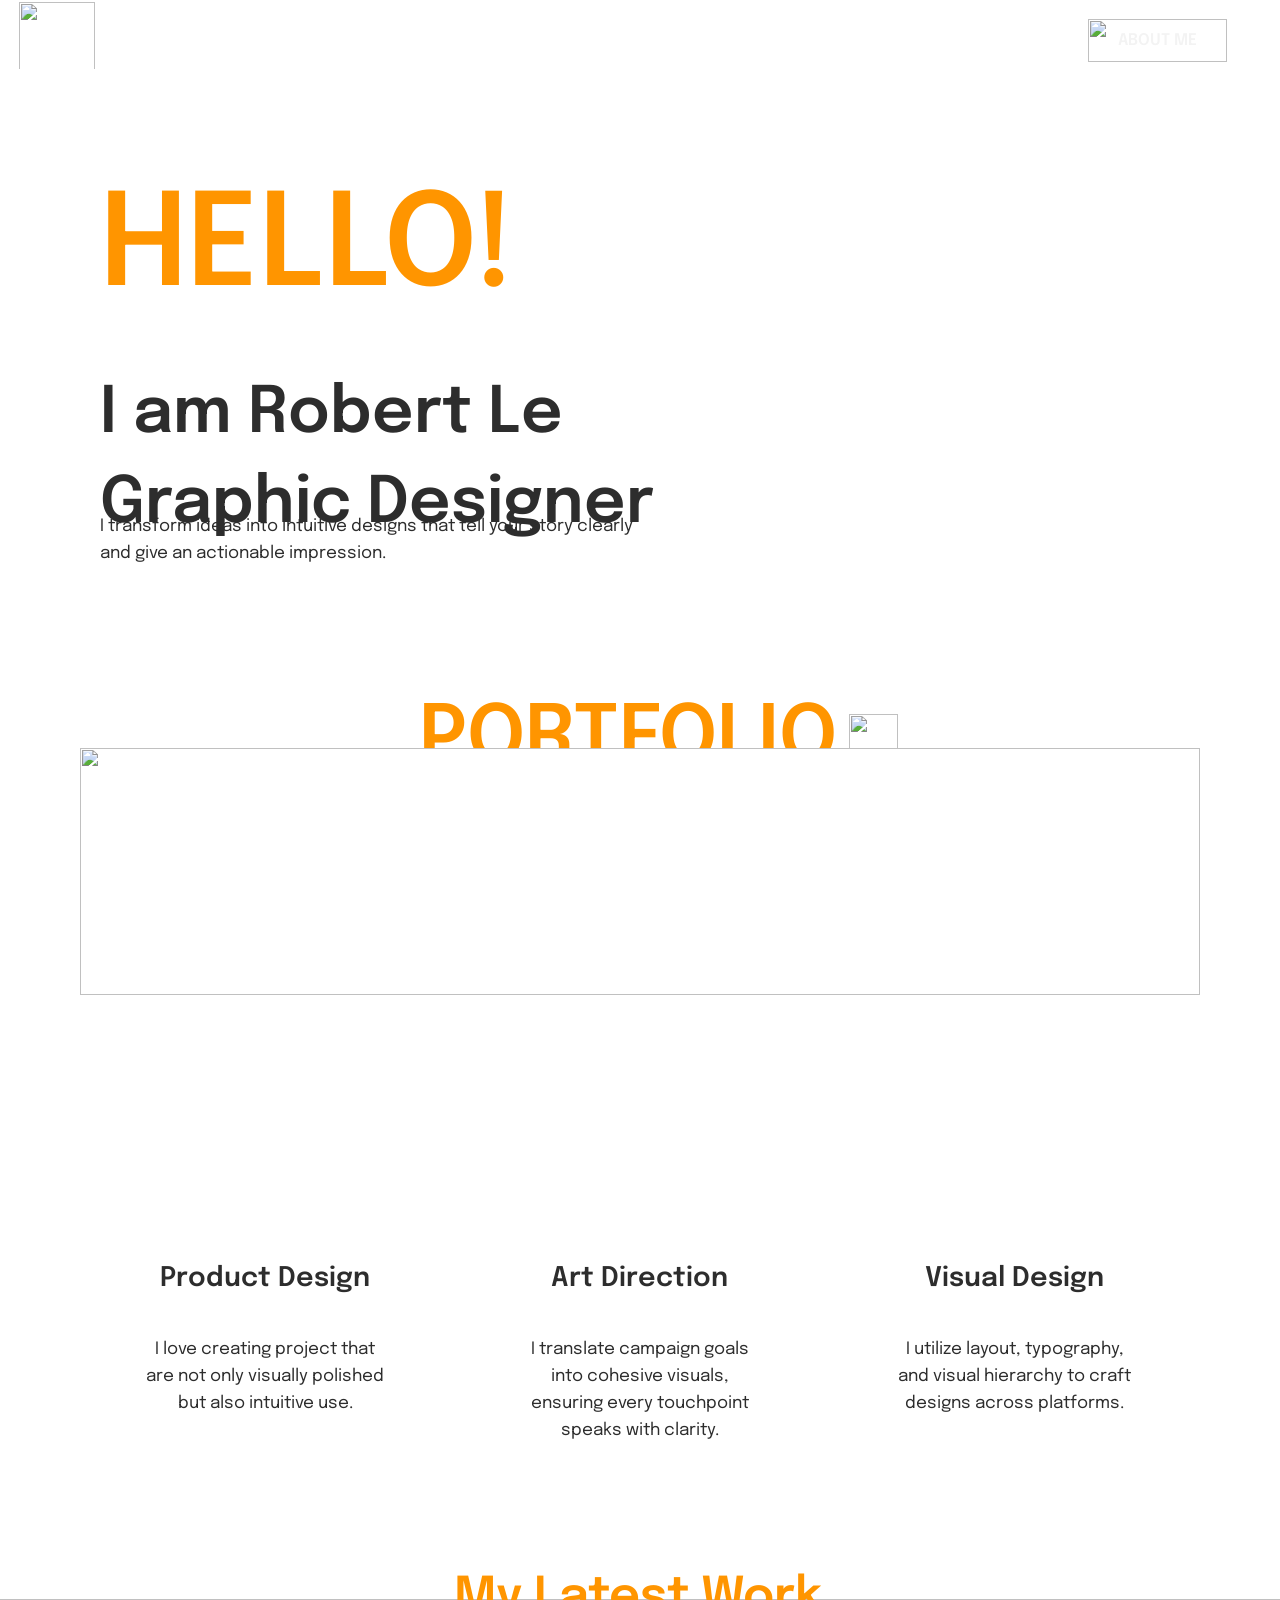
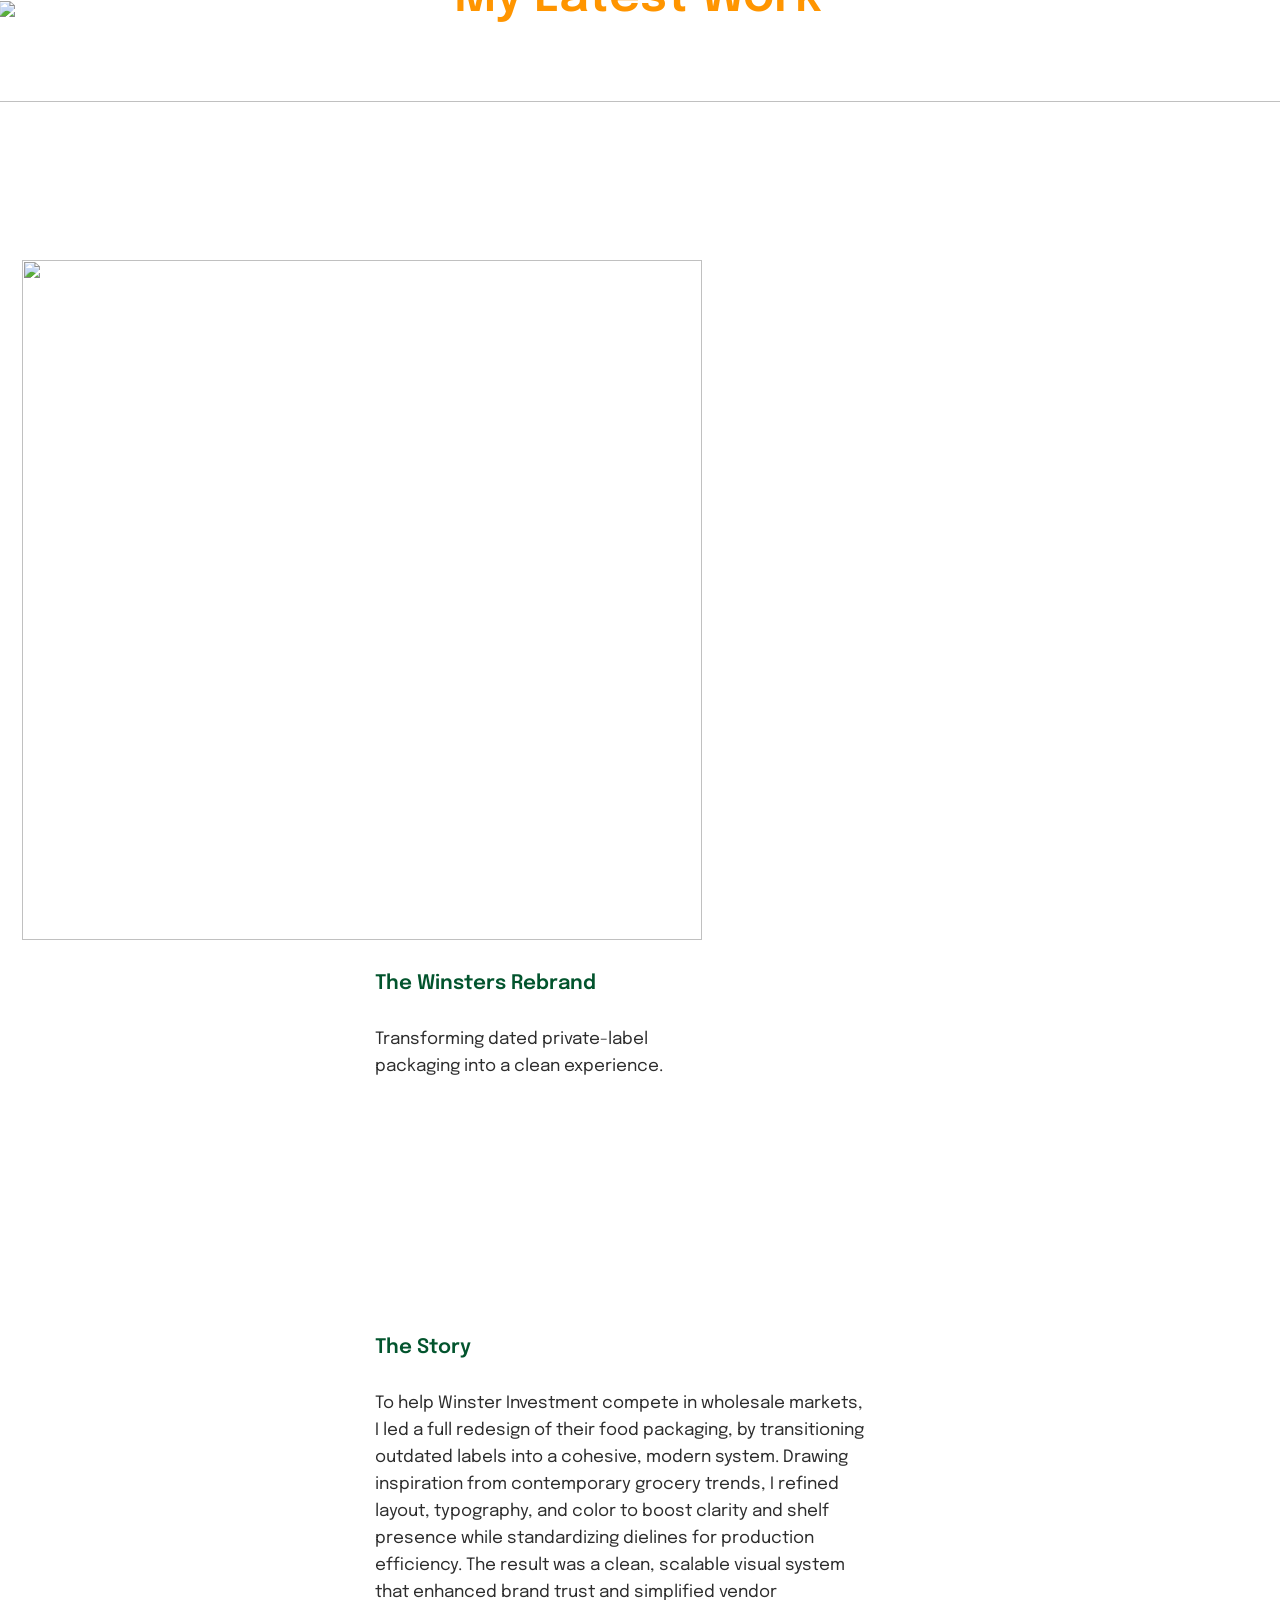
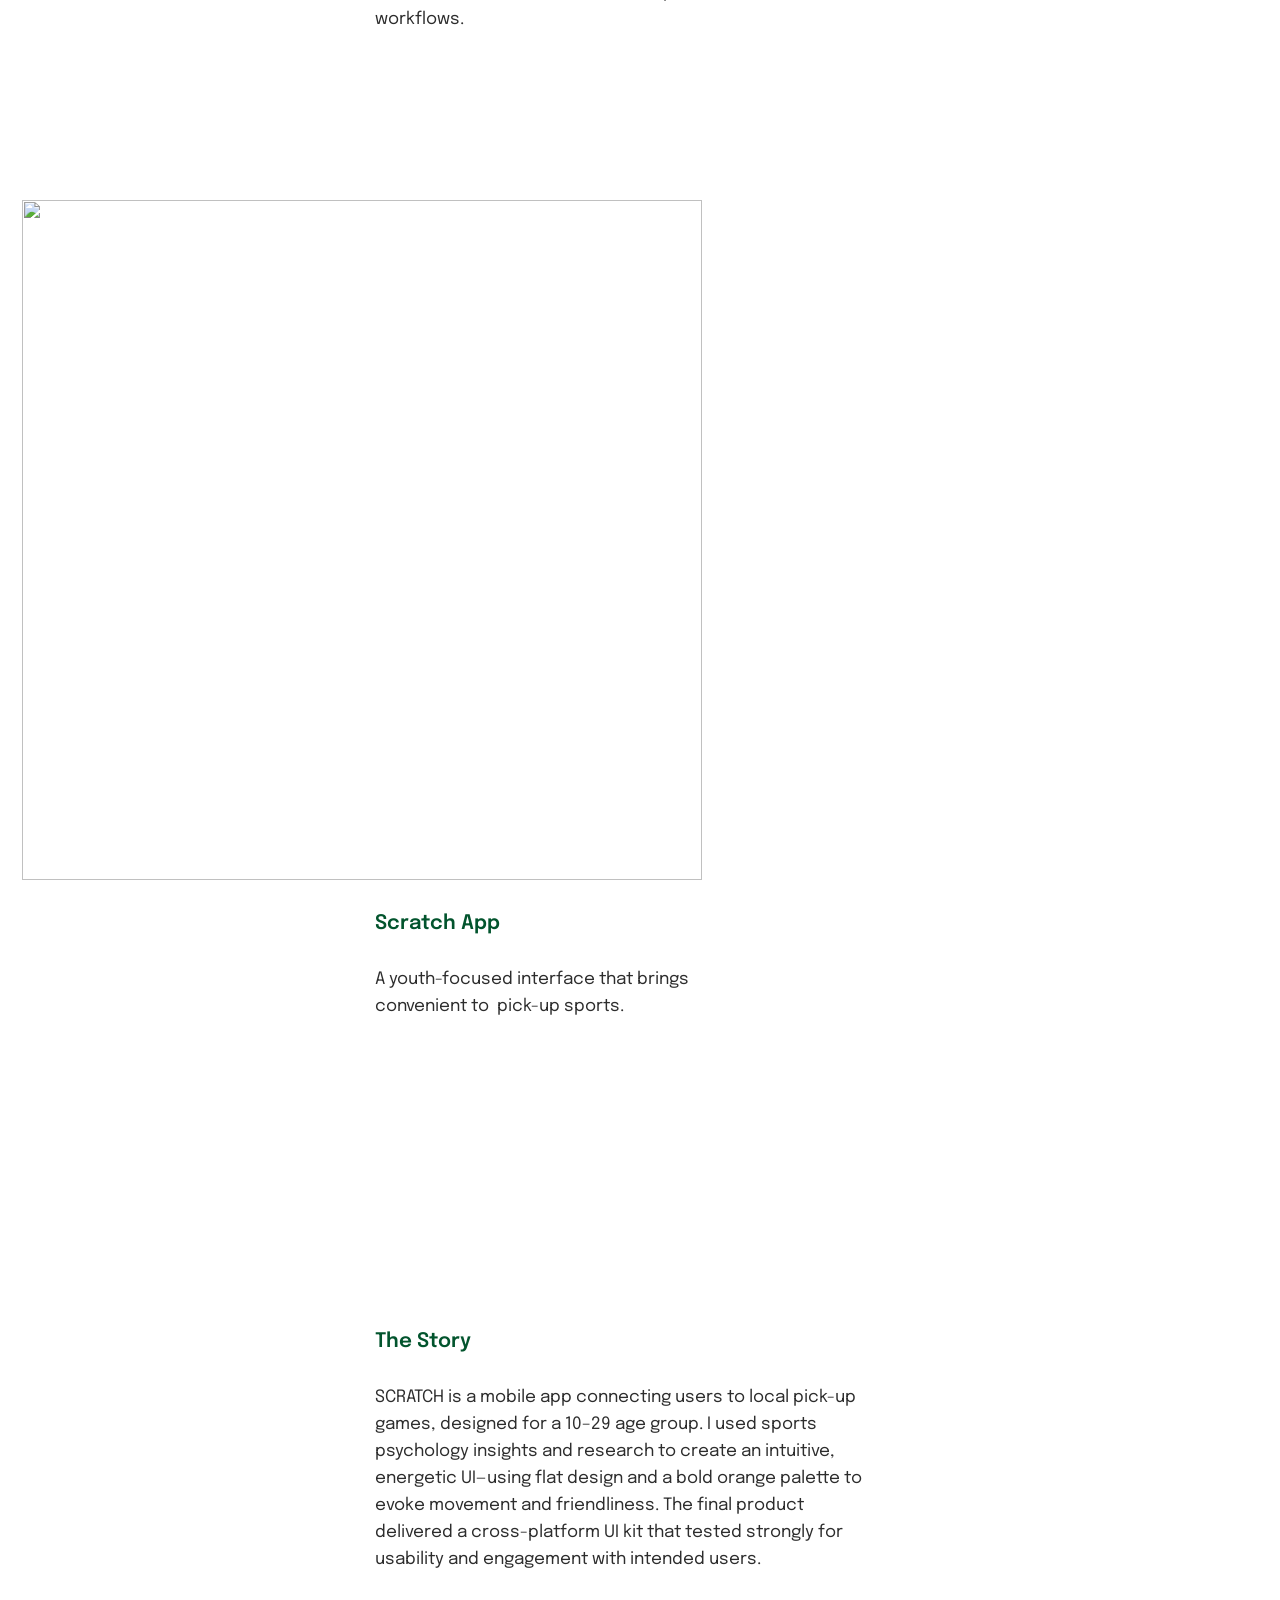
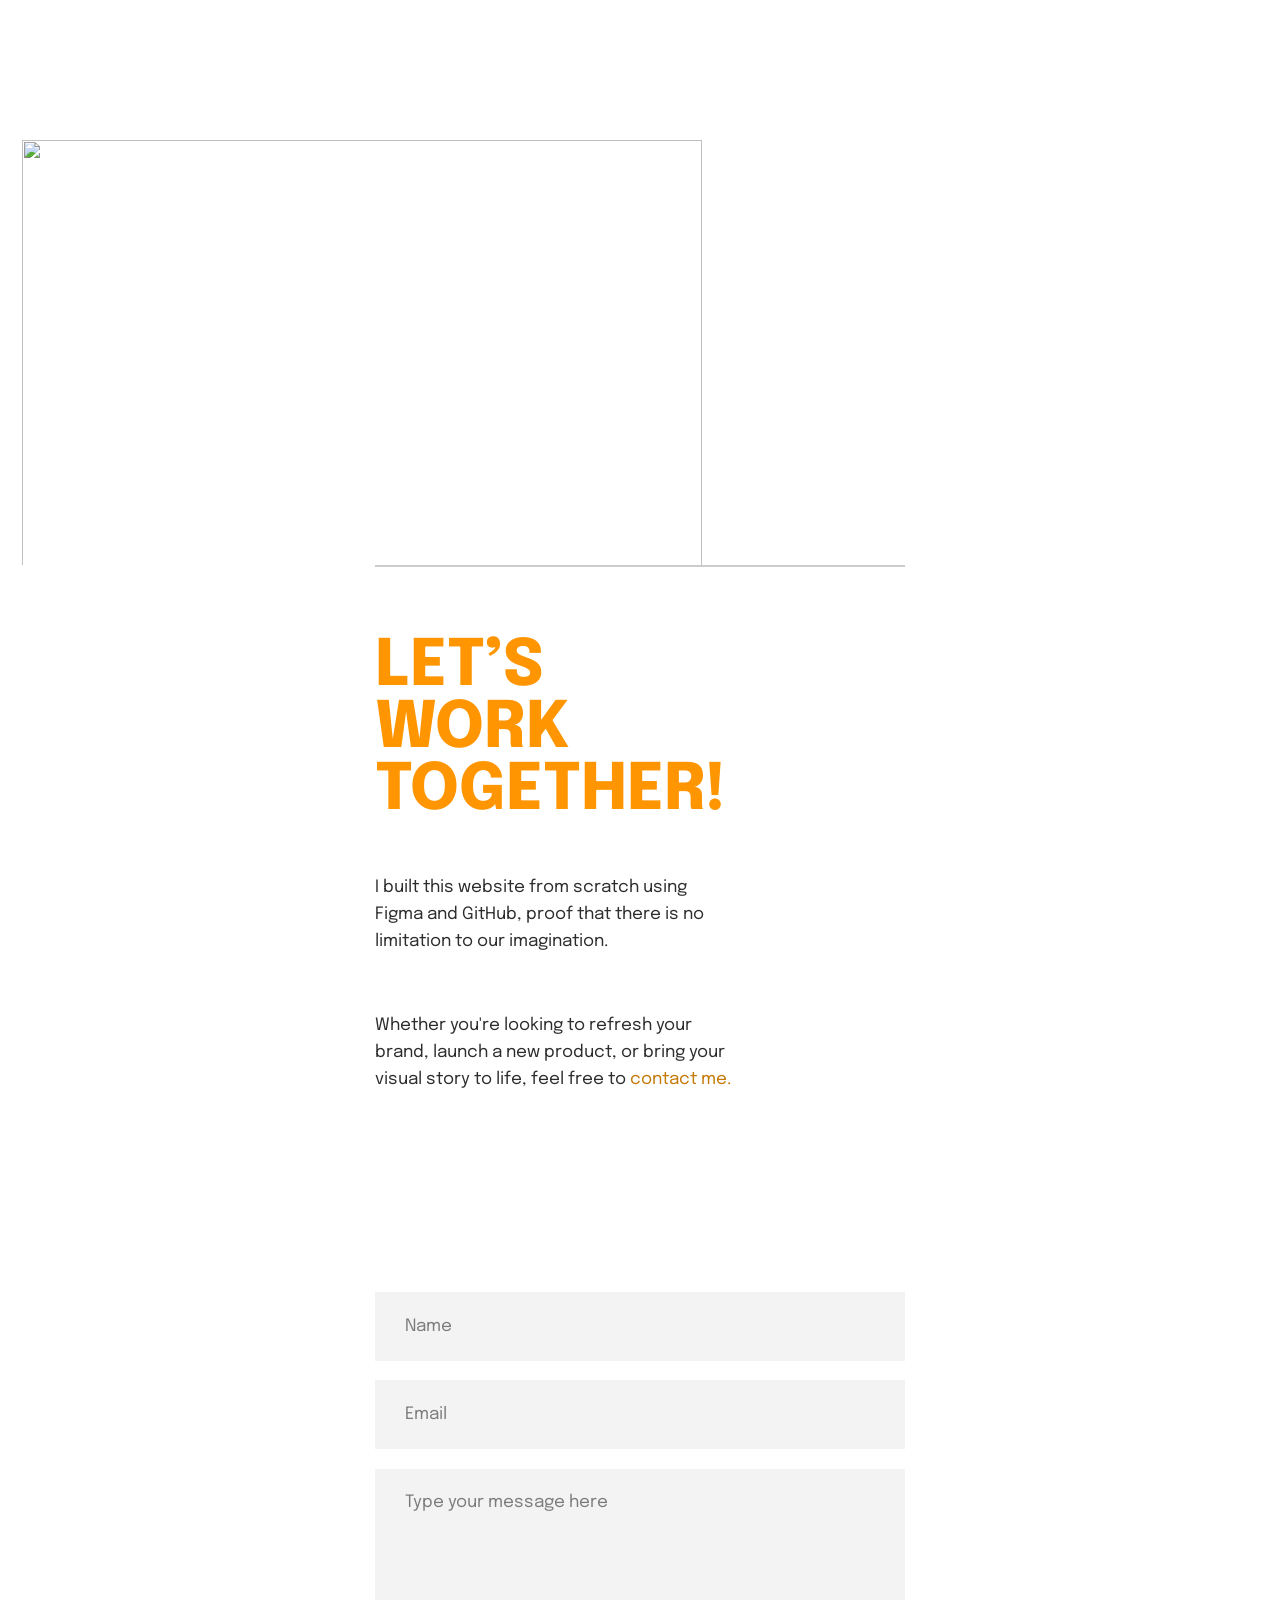
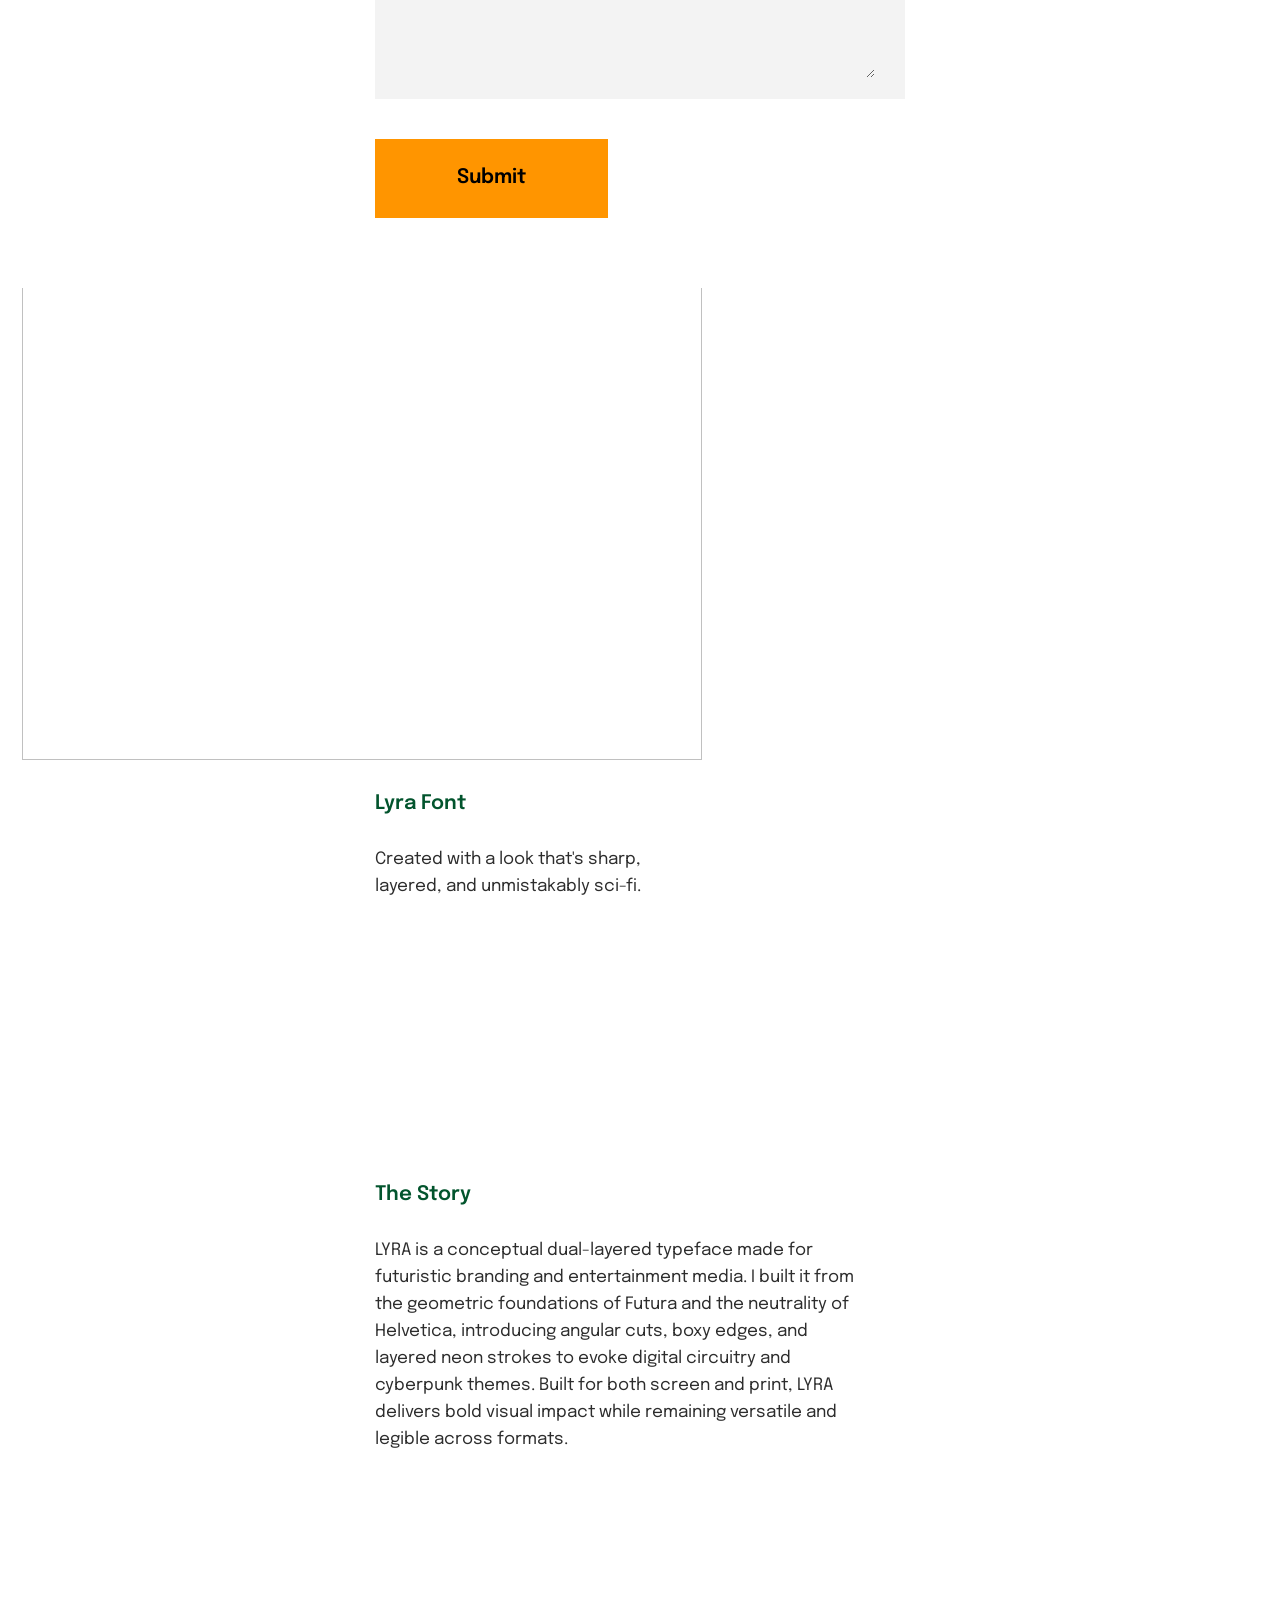
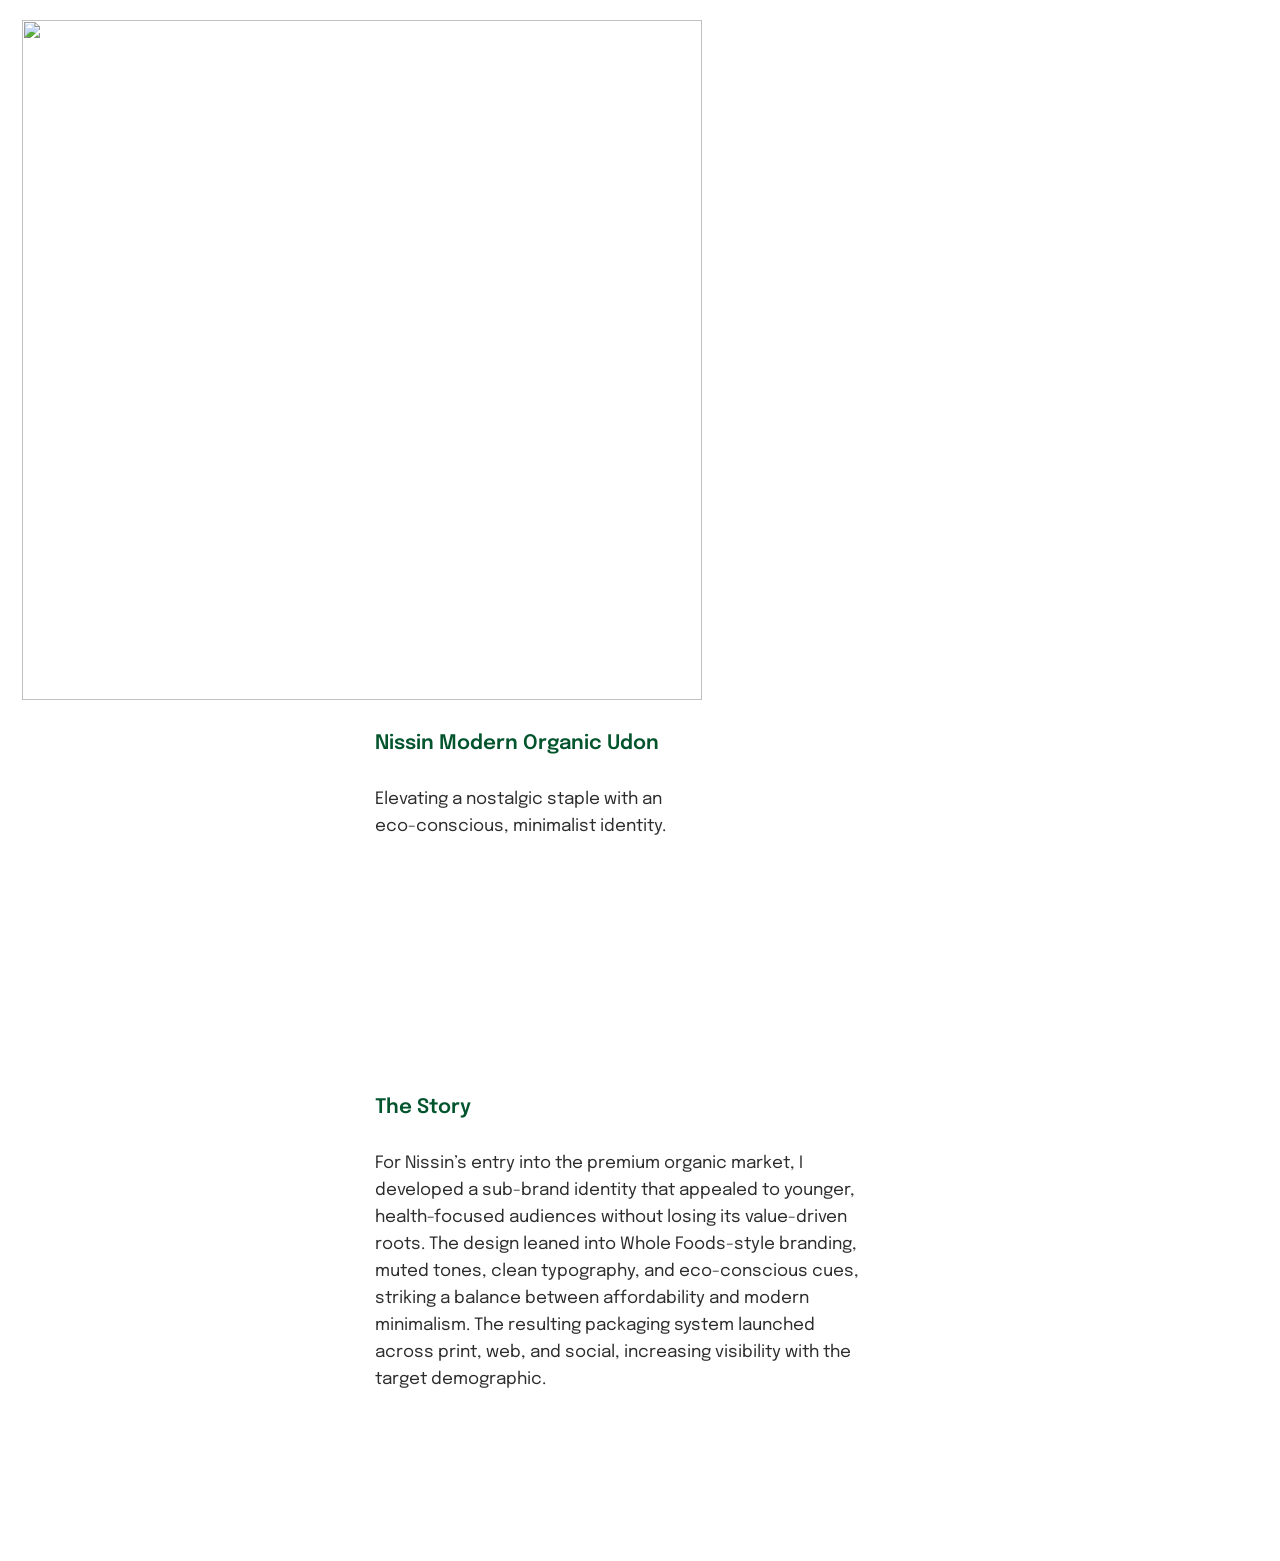
==== commit 6a651962: "Update index.html" ====
--- a/index.html
+++ b/index.html
@@ -232,7 +232,7 @@
                 </p>
                 <p class="contact-message">
                   Whether you're looking to refresh your brand, launch a new product, or bring your
-                  visual story to life, feel free to <span class="text-wrapper-5">contact me.</span>
+                  visual story to life, feel free to <a class="text-wrapper-5" href="mailto:hoangthien2705@gmail.com">contact me.</a>
                 </p>
               </div>
             </div>
--- a/styleguide.css
+++ b/styleguide.css
@@ -1,7 +1,5 @@
 :root {
-  --colorsorange: rgba(255, 149, 0, 1);
   --black: rgba(45, 45, 45, 1);
-  --labelsprimary: rgba(0, 0, 0, 1);
   --body-text-font-family: "Epilogue", Helvetica;
   --body-text-font-weight: 400;
   --body-text-font-size: 17px;
@@ -20,4 +18,70 @@
   --subtitle-letter-spacing: 0px;
   --subtitle-line-height: 30px;
   --subtitle-font-style: normal;
+  --color-text-neutral-on-neutral: var(--color-primitives-slate-100);
+  --color-text-positive-default: var(--color-primitives-green-800);
+  --color-text-positive-on-positive-secondary: var(--color-primitives-green-800);
+  --system-colors-colors-orange: rgba(255, 149, 0, 1);
+  --system-colors-labels-primary: rgba(0, 0, 0, 1);
+  --color-primitives-slate-100: rgba(243, 243, 243, 1);
+  --color-primitives-green-800: rgba(2, 84, 45, 1);
+  --color-primitives-green-100: rgba(235, 255, 238, 1);
+  --color-primitives-green-200: rgba(207, 247, 211, 1);
 }
+
+/*
+
+To enable a theme in your HTML, simply add one of the following data attributes to an HTML element, like so:
+
+<body data-color-mode="SDS-light">
+    <!-- the rest of your content -->
+</body>
+
+You can apply the theme on any DOM node, not just the `body`
+
+*/
+
+[data-color-mode="SDS-light"] {
+  --color-text-positive-default: var(--color-primitives-green-800);
+  --color-text-positive-on-positive-secondary: var(--color-primitives-green-800);
+}
+
+[data-color-mode="brand-b-light"] {
+  --color-text-positive-default: var(--color-primitives-green-800);
+  --color-text-positive-on-positive-secondary: var(--color-primitives-green-800);
+}
+
+[data-system-colors-mode="light"] {
+  --system-colors-colors-orange: rgba(255, 149, 0, 1);
+  --system-colors-labels-primary: rgba(0, 0, 0, 1);
+}
+
+[data-system-colors-mode="dark"] {
+  --system-colors-colors-orange: rgba(255, 159, 10, 1);
+  --system-colors-labels-primary: rgba(255, 255, 255, 1);
+}
+
+[data-system-colors-mode="dark-elevated"] {
+  --system-colors-colors-orange: rgba(255, 159, 10, 1);
+  --system-colors-labels-primary: rgba(255, 255, 255, 1);
+}
+
+[data-system-colors-mode="IC-light"] {
+  --system-colors-colors-orange: rgba(201, 52, 0, 1);
+  --system-colors-labels-primary: rgba(0, 0, 0, 1);
+}
+
+[data-system-colors-mode="IC-dark"] {
+  --system-colors-colors-orange: rgba(255, 179, 64, 1);
+  --system-colors-labels-primary: rgba(255, 255, 255, 1);
+}
+
+[data-system-colors-mode="IC-dark-elevated"] {
+  --system-colors-colors-orange: rgba(255, 179, 64, 1);
+  --system-colors-labels-primary: rgba(255, 255, 255, 1);
+}
+
+[data-color-mode="SDS-dark"] {
+  --color-text-positive-default: var(--color-primitives-green-200);
+  --color-text-positive-on-positive-secondary: var(--color-primitives-green-100);
+}
--- a/style.css
+++ b/style.css
@@ -1,146 +1,217 @@
-.element-portfolio {
-  display: inline-flex;
-  flex-direction: column;
-  align-items: flex-start;
-  position: relative;
-}
-
-.element-portfolio .frame {
-  display: inline-flex;
-  flex-direction: column;
-  align-items: flex-start;
-  position: relative;
-  flex: 0 0 auto;
-}
-
-.element-portfolio .navigation {
+.frame {
+  display: flex;
+  flex-direction: column;
+  height: 6688px;
+  width: 1280px;
+  align-items: flex-start;
+  position: relative;
+  margin: 0 auto;
+}
+
+@media screen and (max-width: 1280px) {
+  .frame {
+    width: 100%;
+  }
+  
+  .frame .navigation,
+  .frame .header,
+  .frame .logos-section,
+  .frame .skills-section,
+  .frame .latest-work-section,
+  .frame .footer {
+    width: 100%;
+  }
+  
+  .frame .logos {
+    width: 100%;
+  }
+  
+  .frame .work-cards-mobile {
+    width: 90%;
+    left: 5%;
+  }
+  
+  .frame .frame-wrapper,
+  .frame .work-card,
+  .frame .work-card-2 {
+    width: 100%;
+  }
+  
+  .frame .div-2 {
+    flex-direction: column;
+    width: 100%;
+  }
+  
+  .frame .image-wrapper,
+  .frame .img,
+  .frame .image-2 {
+    width: 100%;
+    height: auto;
+  }
+  
+  .frame .div-3 {
+    width: 100%;
+    height: auto;
+    margin-top: 30px;
+  }
+  
+  .frame .footer-info-2 {
+    flex-direction: column;
+    gap: 60px;
+  }
+  
+  .frame .text-input-desktop,
+  .frame .write-something-wrapper {
+    width: 100%;
+  }
+}
+
+@media screen and (max-width: 768px) {
+  .frame .skills {
+    flex-direction: column;
+    gap: 60px;
+  }
+  
+  .frame .text-wrapper-2 {
+    font-size: 80px;
+  }
+  
+  .frame .i-am-robert-s-le {
+    font-size: 40px;
+    line-height: 60px;
+  }
+  
+  .frame .text-wrapper-3 {
+    font-size: 60px;
+  }
+  
+  .frame .headline-subhead,
+  .frame .and-i-made-it-myself {
+    width: 100%;
+  }
+  
+  .frame .image {
+    position: relative;
+    top: 0;
+    left: 0;
+    margin: 30px auto;
+  }
+  
+  .frame .header {
+    height: auto;
+    padding: 50px 20px;
+  }
+  
+  .frame .i-built-this-website,
+  .frame .contact-message {
+    width: 100%;
+  }
+}
+
+.frame .navigation {
   position: relative;
   width: 1280px;
   height: 80px;
   background-color: #ffffff;
 }
 
-.element-portfolio .asset {
-  position: absolute;
-  width: 91px;
-  height: 80px;
-  top: 0;
-  left: 15px;
-  object-fit: cover;
-}
-
-.element-portfolio .menu {
-  position: absolute;
-  width: 25px;
-  height: 23px;
-  top: 29px;
-  left: 1207px;
-}
-
-.element-portfolio .ellipse {
-  position: absolute;
-  width: 8px;
-  height: 8px;
+.frame .overlap-group {
+  position: absolute;
+  width: 172px;
+  height: 44px;
+  top: 19px;
+  left: 1071px;
+}
+
+.frame .rectangle {
+  position: absolute;
+  width: 139px;
+  height: 43px;
   top: 0;
   left: 17px;
-  background-color: #2d2d2d;
-  border-radius: 4px;
-}
-
-.element-portfolio .div {
-  top: 15px;
+}
+
+.frame .about-me-link {
+  position: absolute;
+  width: 139px;
+  height: 44px;
+  top: 0;
   left: 17px;
-  position: absolute;
-  width: 8px;
-  height: 8px;
-  background-color: #2d2d2d;
-  border-radius: 4px;
-}
-
-.element-portfolio .ellipse-2 {
-  top: 0;
-  left: 0;
-  position: absolute;
-  width: 8px;
-  height: 8px;
-  background-color: #2d2d2d;
-  border-radius: 4px;
-}
-
-.element-portfolio .ellipse-3 {
-  top: 15px;
-  left: 0;
-  position: absolute;
-  width: 8px;
-  height: 8px;
-  background-color: #2d2d2d;
-  border-radius: 4px;
-}
-
-.element-portfolio .frame-2 {
+  display: flex;
+  align-items: center;
+  justify-content: center;
+}
+
+.frame .about-me-link::after {
+  content: "ABOUT ME";
+  font-family: "Epilogue", Helvetica;
+  font-weight: 600;
+  color: var(--color-text-neutral-on-neutral);
+  font-size: 16px;
+  text-align: center;
+  letter-spacing: 0;
+  line-height: 44px;
+  white-space: nowrap;
+}
+
+.frame .asset {
+  position: absolute;
+  width: 76px;
+  height: 77px;
+  top: 2px;
+  left: 19px;
+  object-fit: cover;
+}
+
+.frame .header {
   display: flex;
   flex-direction: column;
   width: 1280px;
-  align-items: flex-start;
-  position: relative;
-  flex: 0 0 auto;
-}
-
-.element-portfolio .header {
-  display: flex;
-  flex-direction: column;
   height: 755px;
   align-items: flex-start;
   gap: 10px;
   padding: 100px;
   position: relative;
-  align-self: stretch;
-  width: 1280px;
   background-color: #ffffff;
-  overflow: hidden;
-}
-
-.element-portfolio .image {
+}
+
+.frame .image {
   position: absolute;
   width: 510px;
   height: 435px;
-  top: 100px;
-  right: 100px;
-  left: auto;
+  top: 70px;
+  left: 708px;
   object-fit: cover;
-  border-radius: 30px;
-}
-
-.element-portfolio .headline-subhead {
+}
+
+.frame .headline-subhead {
   position: relative;
   width: 557px;
-  height: 380px;
-  z-index: 1;
-  margin-bottom: 40px;
-}
-
-.element-portfolio .headline-subhead-2 {
-  display: inline-flex;
-  flex-direction: column;
-  align-items: flex-start;
-  gap: 20px;
-  position: relative;
-  top: 0;
-}
-
-.element-portfolio .text-wrapper {
+  height: 317px;
+}
+
+.frame .div {
+  display: inline-flex;
+  flex-direction: column;
+  align-items: flex-start;
+  gap: 40px;
+  position: relative;
+  top: 67px;
+}
+
+.frame .text-wrapper-2 {
   position: relative;
   width: 557px;
   margin-top: -1.00px;
   font-family: "Epilogue", Helvetica;
   font-weight: 600;
-  color: var(--colorsorange);
+  color: #ff9500;
   font-size: 128px;
   letter-spacing: 0;
-  line-height: 128px;
-}
-
-.element-portfolio .i-am-robert-s-le {
+  line-height: 30px;
+}
+
+.frame .i-am-robert-s-le {
   position: relative;
   width: 557px;
   font-family: "Epilogue", Helvetica;
@@ -148,11 +219,10 @@
   color: var(--black);
   font-size: 64px;
   letter-spacing: 0;
-  line-height: 76px;
-  margin-bottom: 20px;
-}
-
-.element-portfolio .and-i-made-it-myself {
+  line-height: 90px;
+}
+
+.frame .and-i-made-it-myself {
   position: relative;
   width: 557px;
   font-family: var(--body-text-font-family);
@@ -162,39 +232,32 @@
   letter-spacing: var(--body-text-letter-spacing);
   line-height: var(--body-text-line-height);
   font-style: var(--body-text-font-style);
-  z-index: 1;
-  margin-top: 40px;
-}
-
-.element-portfolio .union {
+}
+
+.frame .union {
   position: absolute;
   width: 49px;
   height: 49px;
-  bottom: 60px;
-  left: 50%;
-  transform: translateX(-50%);
-  z-index: 1;
-}
-
-.element-portfolio .text-wrapper-2 {
+  top: 645px;
+  left: 849px;
+}
+
+.frame .text-wrapper-3 {
   position: absolute;
   width: 419px;
   height: 90px;
-  bottom: 120px;
-  left: 50%;
-  transform: translateX(-50%);
+  top: 626px;
+  left: 419px;
   font-family: "Epilogue", Helvetica;
   font-weight: 600;
-  color: var(--colorsorange);
+  color: #ff9500;
   font-size: 80px;
   letter-spacing: 0;
   line-height: 90px;
   white-space: nowrap;
-  text-align: center;
-  z-index: 1;
-}
-
-.element-portfolio .logos-section {
+}
+
+.frame .logos-section {
   display: flex;
   height: 263px;
   align-items: flex-start;
@@ -206,13 +269,13 @@
   background-color: #ffffff;
 }
 
-.element-portfolio .logos {
+.frame .logos {
   position: relative;
   width: 1120px;
   height: 247px;
 }
 
-.element-portfolio .skills-section {
+.frame .skills-section {
   display: flex;
   flex-direction: column;
   height: 543px;
@@ -226,17 +289,17 @@
   background-color: #ffffff;
 }
 
-.element-portfolio .skills {
+.frame .skills {
   display: inline-flex;
   align-items: flex-start;
   gap: 125px;
   position: relative;
   flex: 0 0 auto;
-  margin-top: -99.50px;
-  margin-bottom: -99.50px;
-}
-
-.element-portfolio .skill {
+  margin-top: -86.00px;
+  margin-bottom: -86.00px;
+}
+
+.frame .skill {
   display: inline-flex;
   flex-direction: column;
   align-items: center;
@@ -246,11 +309,11 @@
   transition: all 0.2s ease;
 }
 
-.element-portfolio .skill:hover {
+.frame .skill:hover {
   transform: translate(0, -5px);
 }
 
-.element-portfolio .skill-2 {
+.frame .skill-2 {
   gap: 56px;
   display: inline-flex;
   flex-direction: column;
@@ -259,21 +322,16 @@
   flex: 0 0 auto;
 }
 
-.element-portfolio .image-placeholder {
+.frame .image-placeholder {
   position: relative;
   width: 130px;
   height: 130px;
-  box-shadow: 0px 4px 4px #6d7bea40;
-  background: linear-gradient(
-      180deg,
-      rgba(255, 223, 15, 0) 0%,
-      rgba(255, 223, 15, 0.2) 100%
-    ), url(https://c.animaapp.com/md2qngs8fkuHHI/img/image-placeholder.png) 50%
-    50% / cover;
-  border-radius: 30px;
-}
-
-.element-portfolio .headline-subhead-3 {
+  background-image: url(https://c.animaapp.com/POKXonIA/img/image-placeholder@2x.png);
+  background-size: cover;
+  background-position: 50% 50%;
+}
+
+.frame .headline-subhead-2 {
   display: inline-flex;
   flex-direction: column;
   align-items: flex-start;
@@ -282,7 +340,7 @@
   flex: 0 0 auto;
 }
 
-.element-portfolio .main-title {
+.frame .main-title {
   position: relative;
   width: 249.9px;
   margin-top: -1.00px;
@@ -296,7 +354,7 @@
   font-style: var(--h3-font-style);
 }
 
-.element-portfolio .this-is-a-template {
+.frame .this-is-a-template {
   position: relative;
   width: 249.9px;
   font-family: var(--body-text-font-family);
@@ -309,7 +367,7 @@
   font-style: var(--body-text-font-style);
 }
 
-.element-portfolio .skill-wrapper {
+.frame .skill-wrapper {
   gap: 54px;
   transition: all 0.2s ease;
   display: inline-flex;
@@ -319,65 +377,59 @@
   flex: 0 0 auto;
 }
 
-.element-portfolio .skill-wrapper:hover {
+.frame .skill-wrapper:hover {
   transform: translate(0, -5px);
 }
 
-.element-portfolio .image-placeholder-2 {
-  background: linear-gradient(
-      180deg,
-      rgba(255, 0, 0, 0) 0%,
-      rgba(255, 0, 0, 0.2) 100%
-    ), url(https://c.animaapp.com/md2qngs8fkuHHI/img/image-placeholder-1.png)
-    50% 50% / cover;
+.frame .image-placeholder-2 {
+  background-image: url(https://c.animaapp.com/POKXonIA/img/image-placeholder-1@2x.png);
   position: relative;
   width: 130px;
   height: 130px;
-  border-radius: 30px;
-}
-
-.element-portfolio .image-placeholder-3 {
-  background: linear-gradient(
-      180deg,
-      rgba(42, 81, 254, 0) 0%,
-      rgba(42, 81, 254, 0.2) 100%
-    ), url(https://c.animaapp.com/md2qngs8fkuHHI/img/image-placeholder-2.png)
-    50% 50% / cover;
+  background-size: cover;
+  background-position: 50% 50%;
+}
+
+.frame .image-placeholder-3 {
+  background-image: url(https://c.animaapp.com/POKXonIA/img/image-placeholder-2@2x.png);
   position: relative;
   width: 130px;
   height: 130px;
-  border-radius: 30px;
-}
-
-.element-portfolio .latest-work-section {
-  display: flex;
-  flex-direction: column;
-  min-width: 1280px;
-  max-width: 1280px;
-  align-items: center;
-  gap: 120px;
-  padding: 40px 100px;
-  position: relative;
+  background-size: cover;
+  background-position: 50% 50%;
+}
+
+.frame .latest-work-section {
+  position: relative;
+  align-self: stretch;
   width: 100%;
-  flex: 0 0 auto;
+  height: 4433px;
   background-color: #ffffff;
 }
 
-.element-portfolio .img {
+.frame .overlap {
+  position: absolute;
+  width: 1286px;
+  height: 125px;
+  top: 39px;
+  left: -3px;
+}
+
+.frame .ellipse {
   position: absolute;
   width: 1286px;
   height: 103px;
-  top: 40px;
-  left: -3px;
-}
-
-.element-portfolio .my-latest-work {
-  position: relative;
-  width: fit-content;
-  margin-top: -1.00px;
+  top: 22px;
+  left: 0;
+}
+
+.frame .my-latest-work {
+  position: absolute;
+  top: 0;
+  left: 457px;
   font-family: "Epilogue", Helvetica;
   font-weight: 600;
-  color: var(--colorsorange);
+  color: #ff9500;
   font-size: 48px;
   text-align: center;
   letter-spacing: 0;
@@ -385,18 +437,17 @@
   white-space: nowrap;
 }
 
-.element-portfolio .work-cards-mobile {
+.frame .work-cards-mobile {
   display: inline-flex;
   flex-direction: column;
   align-items: center;
   gap: 150px;
-  position: relative;
-  flex: 0 0 auto;
-  margin-left: -57.00px;
-  margin-right: -57.00px;
-}
-
-.element-portfolio .work-card {
+  position: absolute;
+  top: 164px;
+  left: 43px;
+}
+
+.frame .work-card {
   height: 8px;
   display: flex;
   flex-direction: column;
@@ -406,7 +457,7 @@
   position: relative;
 }
 
-.element-portfolio .work-card-2 {
+.frame .frame-wrapper {
   display: flex;
   flex-direction: column;
   width: 1194px;
@@ -416,7 +467,7 @@
   flex: 0 0 auto;
 }
 
-.element-portfolio .frame-wrapper {
+.frame .div-wrapper {
   display: flex;
   align-items: flex-start;
   gap: 25px;
@@ -426,7 +477,7 @@
   flex: 0 0 auto;
 }
 
-.element-portfolio .frame-3 {
+.frame .div-2 {
   display: flex;
   width: 1194px;
   align-items: center;
@@ -434,25 +485,21 @@
   position: relative;
 }
 
-.element-portfolio .image-wrapper {
+.frame .image-wrapper {
   display: inline-flex;
   align-items: flex-start;
   gap: 25px;
   position: relative;
   flex: 0 0 auto;
-  border-radius: 30px;
-  overflow: hidden;
-}
-
-.element-portfolio .image-2 {
+}
+
+.frame .img {
   position: relative;
   width: 680px;
   height: 680px;
-  border-radius: 30px;
-  object-fit: cover;
-}
-
-.element-portfolio .frame-4 {
+}
+
+.frame .div-3 {
   display: flex;
   flex-direction: column;
   width: 489px;
@@ -462,7 +509,41 @@
   position: relative;
 }
 
-.element-portfolio .headline-subhead-4 {
+.frame .headline-subhead-3 {
+  position: relative;
+  width: 408px;
+  height: 87px;
+}
+
+.frame .project-title {
+  position: absolute;
+  width: 315px;
+  top: -1px;
+  left: 0;
+  font-family: var(--subtitle-font-family);
+  font-weight: var(--subtitle-font-weight);
+  color: var(--color-text-positive-default);
+  font-size: var(--subtitle-font-size);
+  letter-spacing: var(--subtitle-letter-spacing);
+  line-height: var(--subtitle-line-height);
+  font-style: var(--subtitle-font-style);
+}
+
+.frame .UI-art-drection {
+  position: absolute;
+  width: 315px;
+  top: 39px;
+  left: 0;
+  font-family: var(--body-text-font-family);
+  font-weight: var(--body-text-font-weight);
+  color: var(--black);
+  font-size: var(--body-text-font-size);
+  letter-spacing: var(--body-text-letter-spacing);
+  line-height: var(--body-text-line-height);
+  font-style: var(--body-text-font-style);
+}
+
+.frame .headline-subhead-4 {
   display: flex;
   flex-direction: column;
   align-items: flex-start;
@@ -473,20 +554,20 @@
   flex: 0 0 auto;
 }
 
-.element-portfolio .text-wrapper-3 {
+.frame .text-wrapper-4 {
   position: relative;
   width: 315px;
   margin-top: -1.00px;
   font-family: var(--subtitle-font-family);
   font-weight: var(--subtitle-font-weight);
-  color: var(--black);
+  color: var(--color-text-positive-on-positive-secondary);
   font-size: var(--subtitle-font-size);
   letter-spacing: var(--subtitle-letter-spacing);
   line-height: var(--subtitle-line-height);
   font-style: var(--subtitle-font-style);
 }
 
-.element-portfolio .text {
+.frame .text {
   position: relative;
   align-self: stretch;
   font-family: var(--body-text-font-family);
@@ -498,38 +579,14 @@
   font-style: var(--body-text-font-style);
 }
 
-.element-portfolio .headline-subhead-5 {
-  display: flex;
-  flex-direction: column;
-  width: 408px;
-  height: 87px;
-  align-items: flex-start;
-  gap: 10px;
-  position: relative;
-}
-
-.element-portfolio .UI-art-drection {
-  position: relative;
-  width: 315px;
-  margin-bottom: -6.00px;
-  font-family: var(--body-text-font-family);
-  font-weight: var(--body-text-font-weight);
-  color: var(--black);
-  font-size: var(--body-text-font-size);
-  letter-spacing: var(--body-text-letter-spacing);
-  line-height: var(--body-text-line-height);
-  font-style: var(--body-text-font-style);
-}
-
-.element-portfolio .image-3 {
+.frame .image-2 {
   position: relative;
   width: 680px;
   height: 680px;
-  border-radius: 30px;
   object-fit: cover;
 }
 
-.element-portfolio .work-card-3 {
+.frame .work-card-2 {
   height: 1px;
   display: flex;
   flex-direction: column;
@@ -539,7 +596,7 @@
   position: relative;
 }
 
-.element-portfolio .footer {
+.frame .footer {
   display: flex;
   flex-direction: column;
   align-items: center;
@@ -552,7 +609,7 @@
   background-color: #ffffff;
 }
 
-.element-portfolio .footer-info {
+.frame .footer-info {
   align-items: center;
   gap: 70px;
   padding: 70px 0px 0px;
@@ -565,7 +622,7 @@
   flex: 0 0 auto;
 }
 
-.element-portfolio .footer-info-2 {
+.frame .footer-info-2 {
   display: inline-flex;
   align-items: flex-start;
   gap: 190px;
@@ -573,7 +630,7 @@
   flex: 0 0 auto;
 }
 
-.element-portfolio .contact-info {
+.frame .contact-info {
   display: inline-flex;
   flex-direction: column;
   height: 466px;
@@ -583,51 +640,54 @@
   flex: 0 0 auto;
 }
 
-.element-portfolio .div-2 {
-  align-items: flex-start;
-  gap: 40px;
-  display: inline-flex;
-  flex-direction: column;
-  position: relative;
-  flex: 0 0 auto;
-}
-
-.element-portfolio .let-s-work-together {
+.frame .footer-message {
+  align-items: flex-start;
+  gap: 20px;
+  display: inline-flex;
+  flex-direction: column;
+  position: relative;
+  flex: 0 0 auto;
+}
+
+.frame .let-s-work-together {
   position: relative;
   width: 360px;
   height: 201px;
   margin-top: -1.00px;
   font-family: "Epilogue", Helvetica;
   font-weight: 800;
-  color: var(--colorsorange);
+  color: #ff9500;
   font-size: 64px;
   letter-spacing: 0;
   line-height: 62px;
 }
 
-.element-portfolio .whether-you-re {
+.frame .i-built-this-website {
   position: relative;
   width: 360px;
   font-family: var(--body-text-font-family);
   font-weight: var(--body-text-font-weight);
-  color: transparent;
+  color: #2d2d2d;
   font-size: var(--body-text-font-size);
   letter-spacing: var(--body-text-letter-spacing);
   line-height: var(--body-text-line-height);
   font-style: var(--body-text-font-style);
-}
-
-.element-portfolio .span {
+  margin-bottom: 20px;
+}
+
+.frame .contact-message {
+  position: relative;
+  width: 360px;
+  font-family: var(--body-text-font-family);
+  font-weight: var(--body-text-font-weight);
   color: #2d2d2d;
-  font-family: var(--body-text-font-family);
-  font-style: var(--body-text-font-style);
-  font-weight: var(--body-text-font-weight);
+  font-size: var(--body-text-font-size);
   letter-spacing: var(--body-text-letter-spacing);
   line-height: var(--body-text-line-height);
-  font-size: var(--body-text-font-size);
-}
-
-.element-portfolio .text-wrapper-4 {
+  font-style: var(--body-text-font-style);
+}
+
+.frame .text-wrapper-5 {
   color: #c57804;
   font-family: var(--body-text-font-family);
   font-style: var(--body-text-font-style);
@@ -637,14 +697,16 @@
   font-size: var(--body-text-font-size);
 }
 
-.element-portfolio .social-icons {
-  position: relative;
-  width: 232px;
-  height: 36px;
-  margin-bottom: -60.00px;
-}
-
-.element-portfolio .text-fields {
+.frame .text-fields {
+  display: inline-flex;
+  flex-direction: column;
+  align-items: flex-start;
+  gap: 40px;
+  position: relative;
+  flex: 0 0 auto;
+}
+
+.frame .text-fields-2 {
   display: inline-flex;
   flex-direction: column;
   align-items: flex-start;
@@ -653,7 +715,7 @@
   flex: 0 0 auto;
 }
 
-.element-portfolio .text-input-desktop {
+.frame .text-input-desktop {
   width: 530px;
   padding: 21px 30px;
   position: relative;
@@ -672,7 +734,11 @@
   font-style: var(--body-text-font-style);
 }
 
-.element-portfolio .write-something-wrapper {
+.frame .text-input-desktop::placeholder {
+  color: #2d2d2d99;
+}
+
+.frame .write-something-wrapper {
   display: flex;
   width: 530px;
   align-items: flex-start;
@@ -683,7 +749,7 @@
   background-color: #f3f3f3;
 }
 
-.element-portfolio .write-something {
+.frame .write-something {
   position: relative;
   flex: 1;
   flex-grow: 1;
@@ -701,11 +767,11 @@
   font-style: var(--body-text-font-style);
 }
 
-.element-portfolio .write-something::placeholder {
+.frame .write-something::placeholder {
   color: #2d2d2d99;
 }
 
-.element-portfolio .button {
+.frame .button {
   all: unset;
   box-sizing: border-box;
   display: inline-flex;
@@ -714,16 +780,22 @@
   padding: 25px 82px;
   position: relative;
   flex: 0 0 auto;
-  background-color: var(--colorsorange);
-}
-
-.element-portfolio .text-wrapper-5 {
+  background-color: #ff9500;
+  cursor: pointer;
+  transition: background-color 0.3s ease;
+}
+
+.frame .button:hover {
+  background-color: #e68600;
+}
+
+.frame .text-wrapper-6 {
   position: relative;
   width: fit-content;
   margin-top: -1.00px;
   font-family: "Epilogue", Helvetica;
   font-weight: 600;
-  color: var(--labelsprimary);
+  color: #000000;
   font-size: 20px;
   text-align: center;
   letter-spacing: 0;
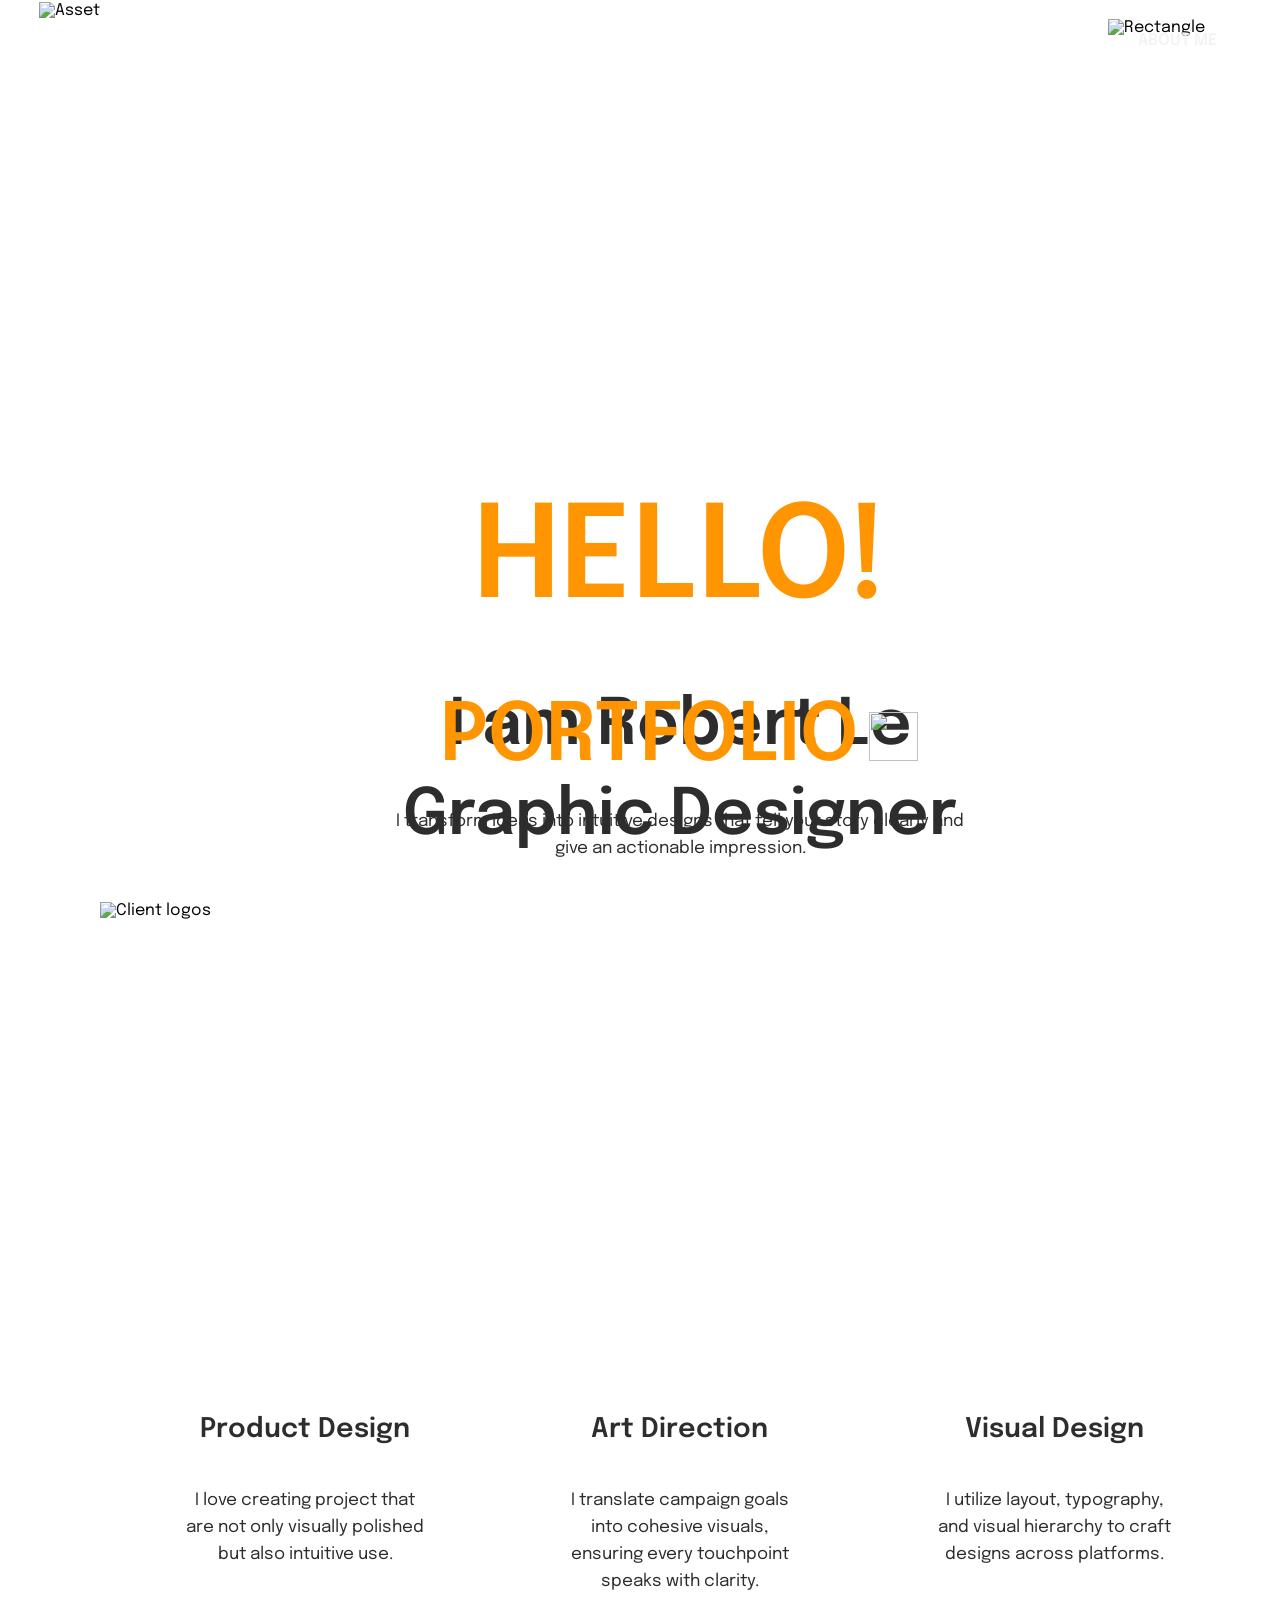
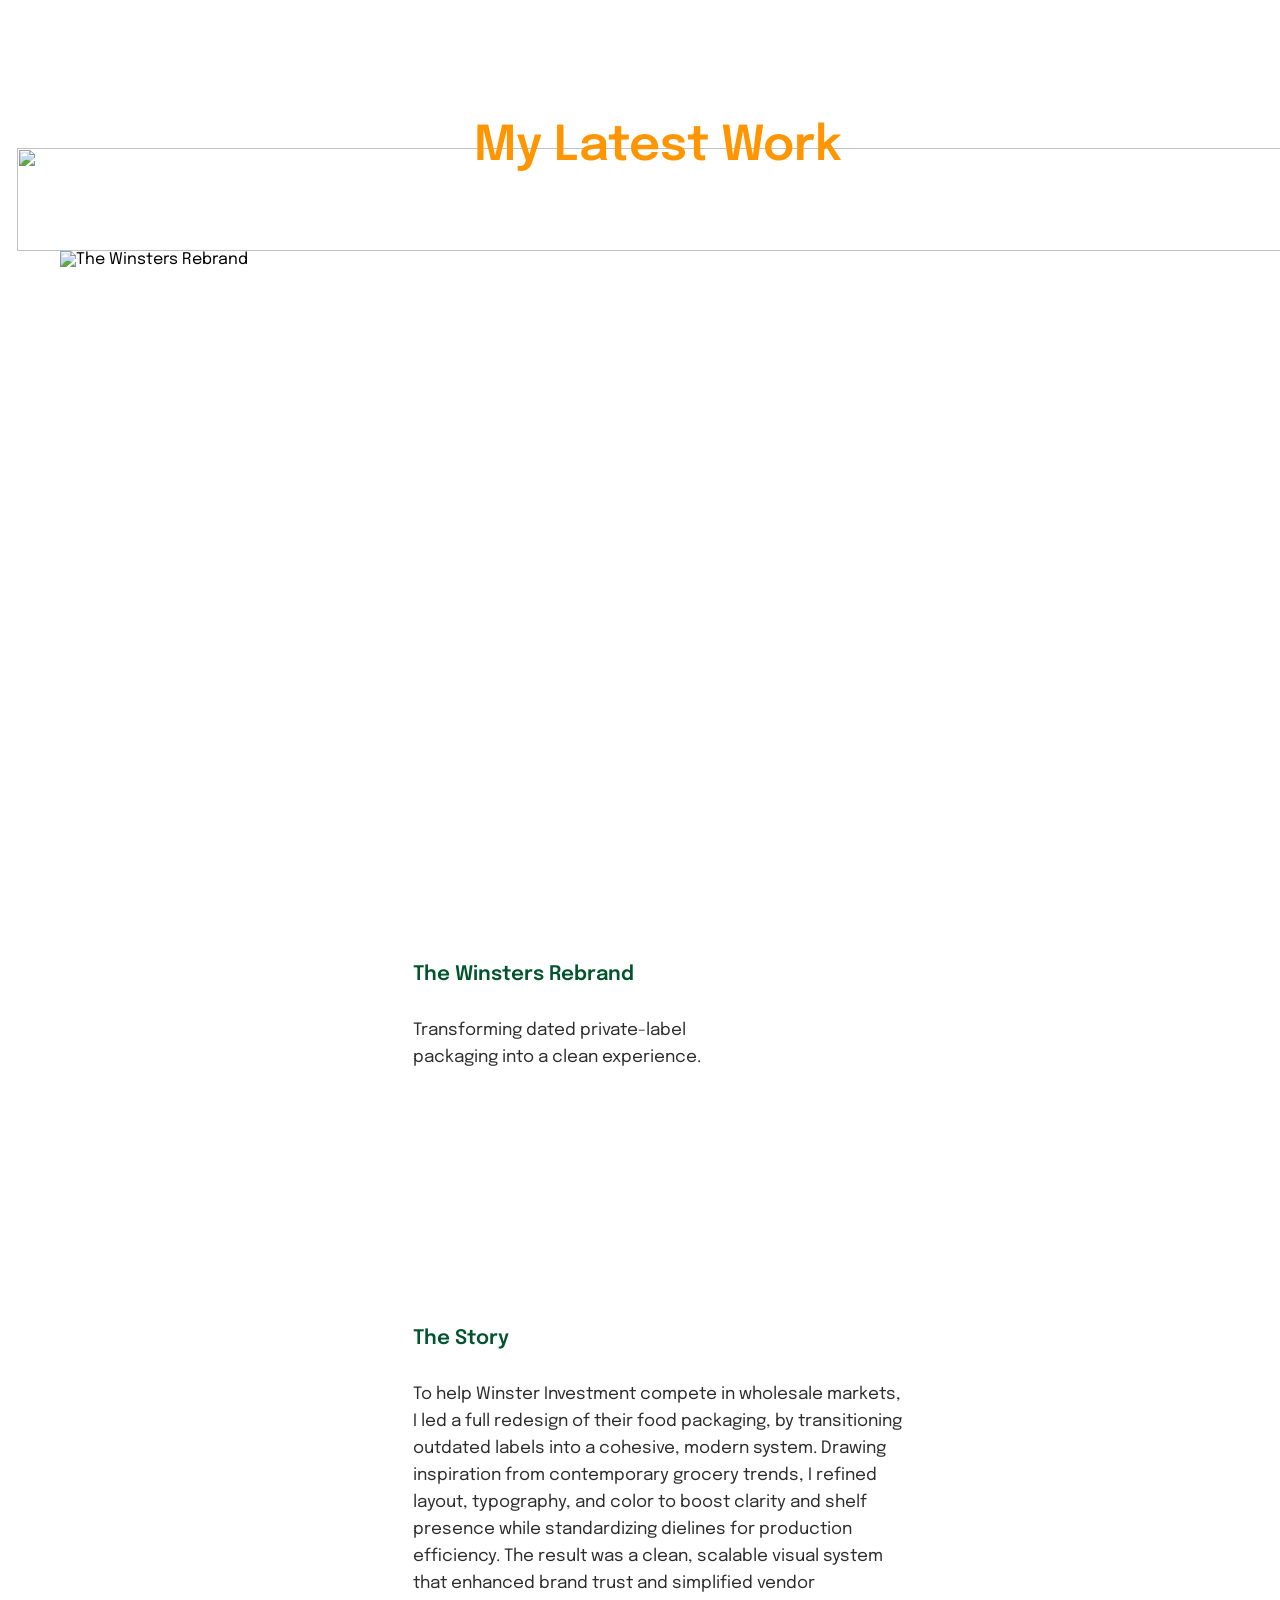
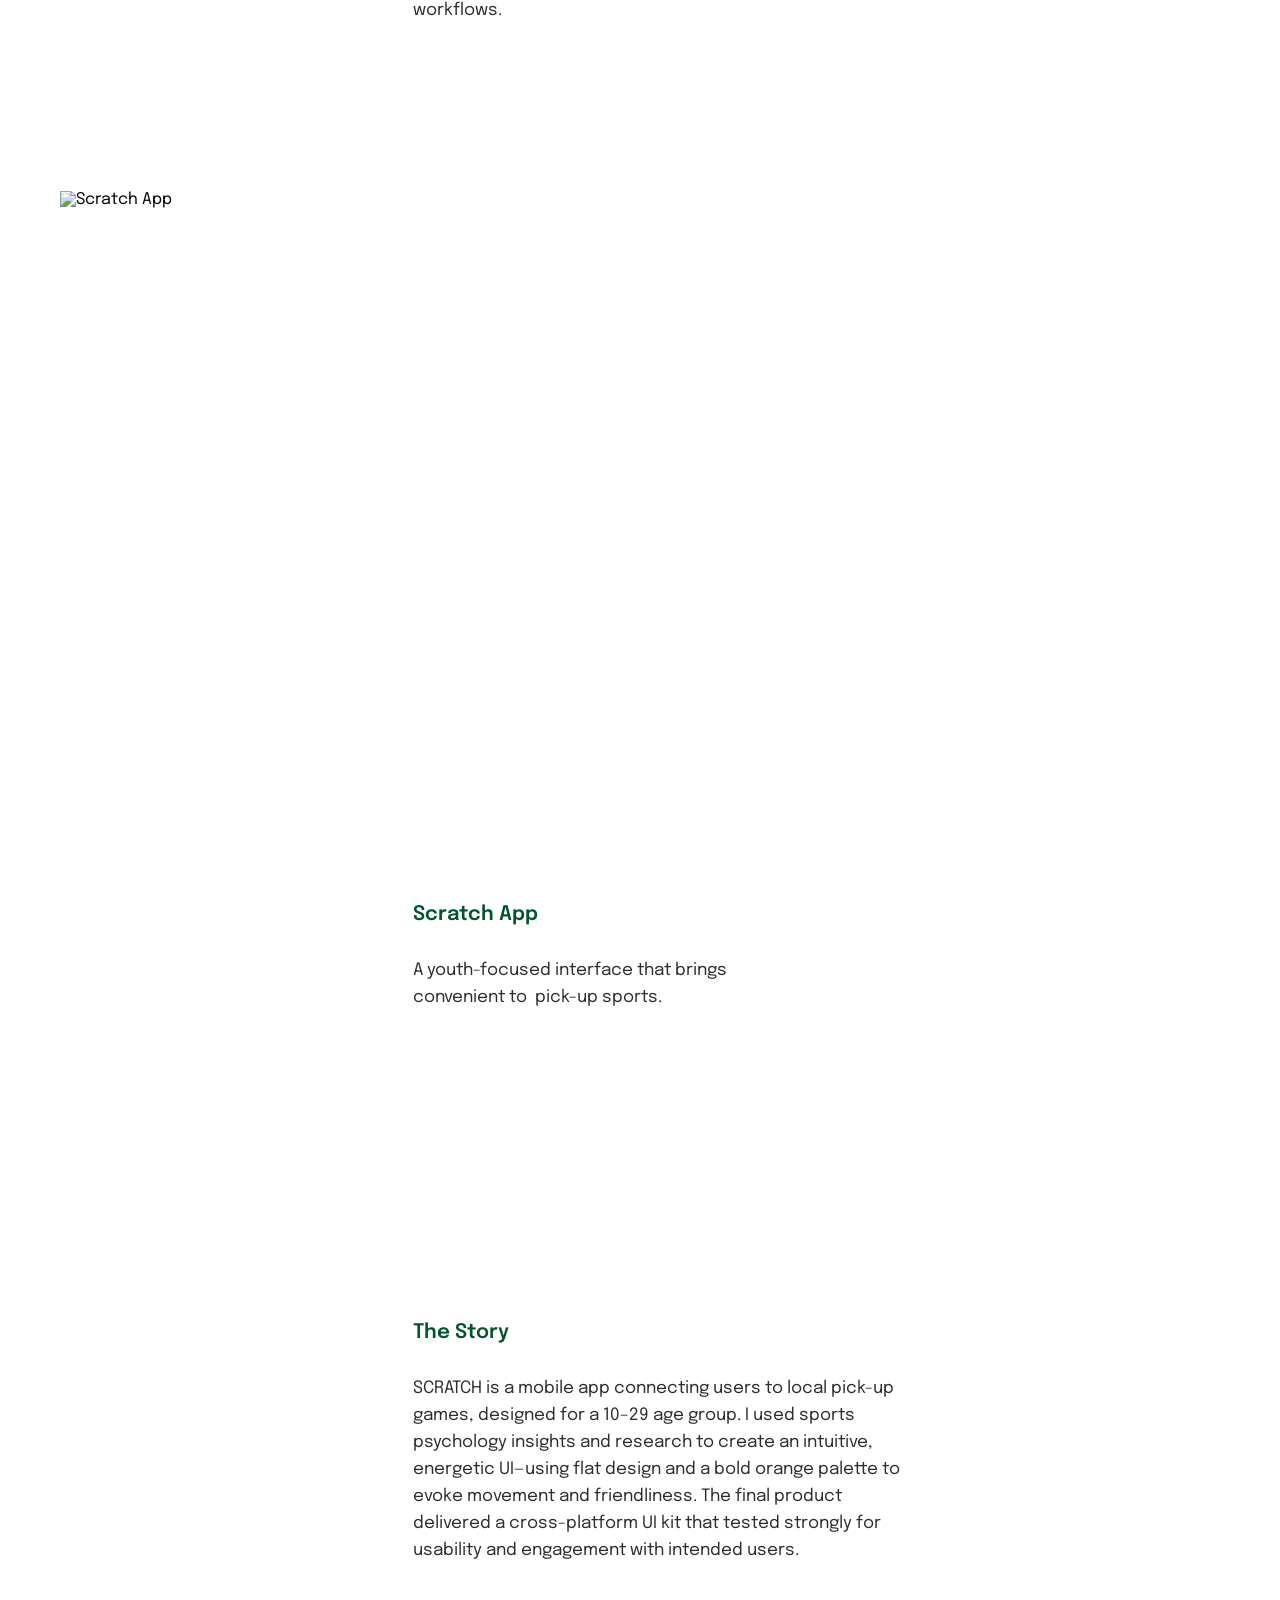
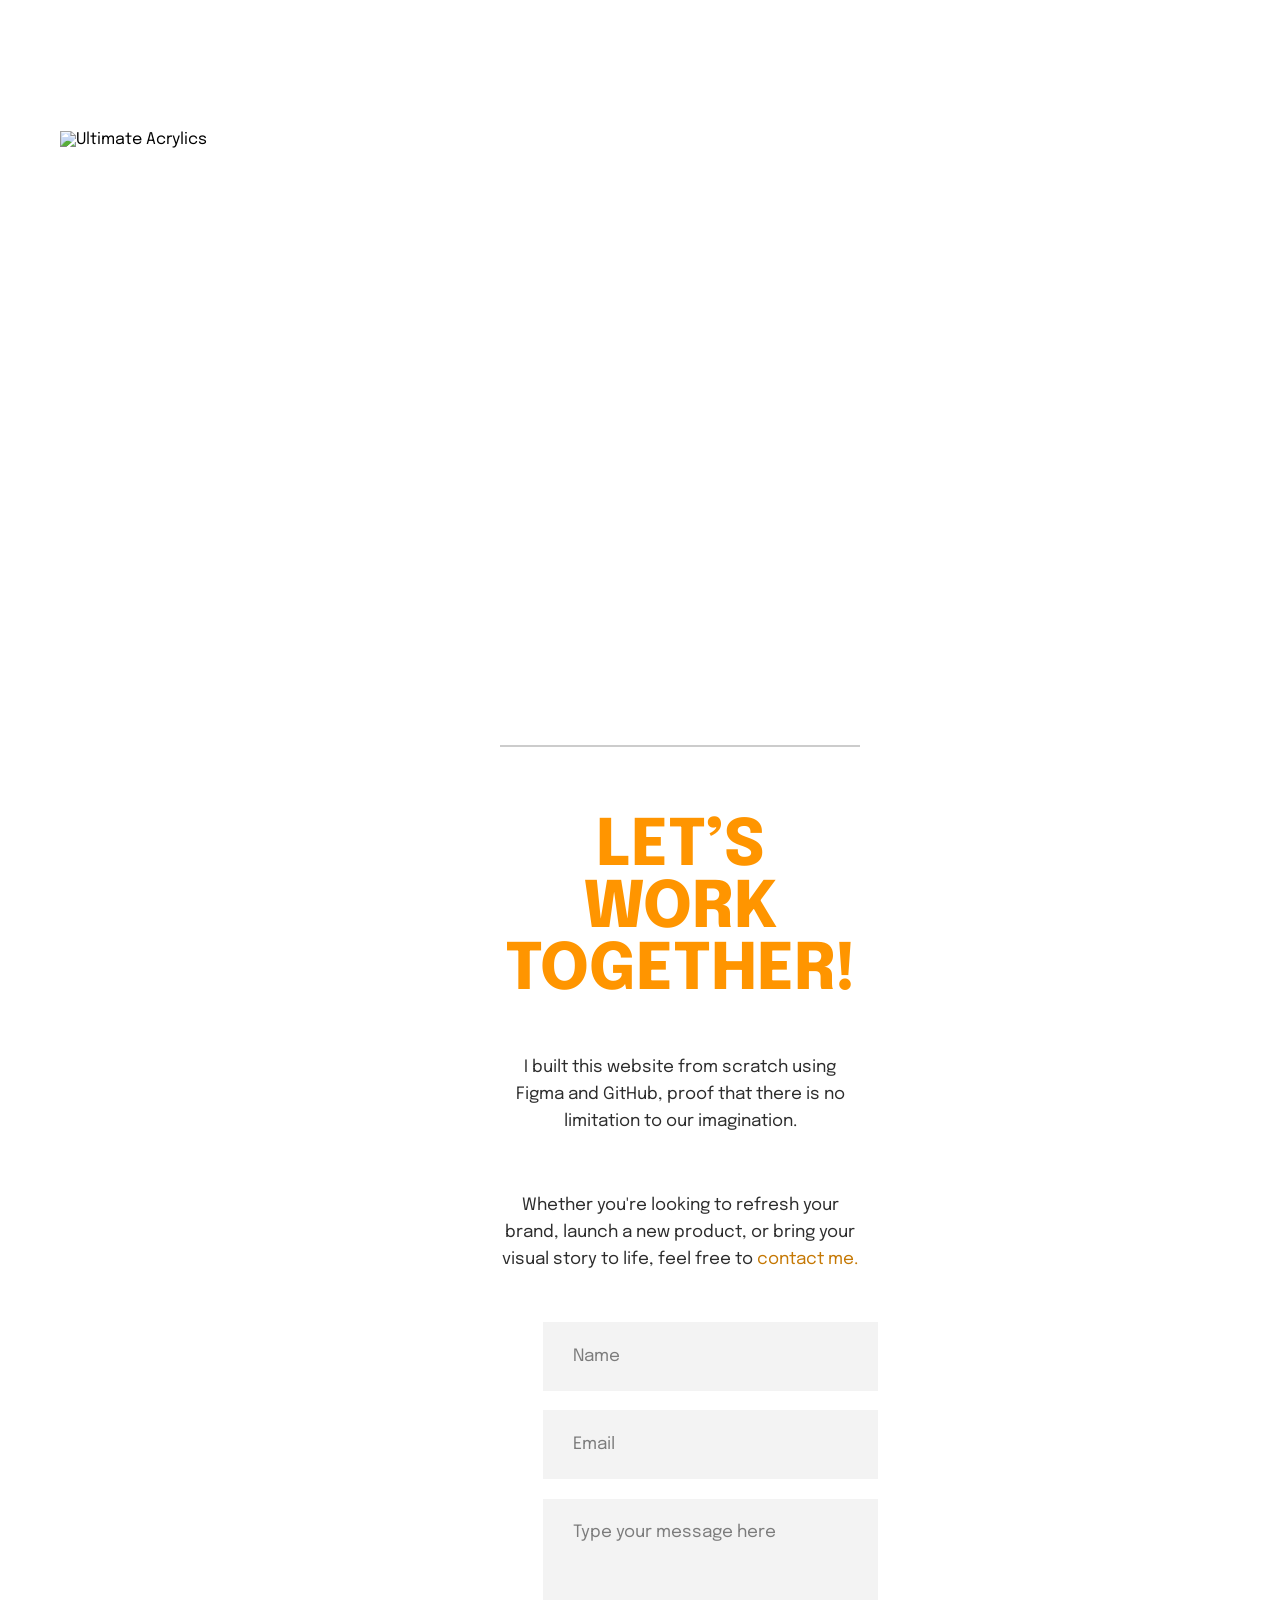
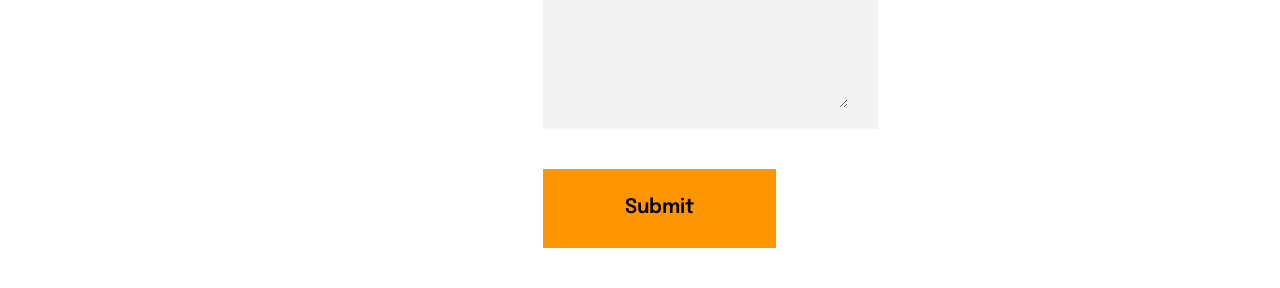
==== commit d9701f89: "Update index.html" ====
--- a/index.html
+++ b/index.html
@@ -1,254 +1,225 @@
 <!DOCTYPE html>
-<html>
-  <head>
-    <meta name="viewport" content="width=device-width, initial-scale=1" />
-    <meta charset="utf-8" />
-    <link rel="stylesheet" href="globals.css" />
-    <link rel="stylesheet" href="styleguide.css" />
-    <link rel="stylesheet" href="style.css" />
-    <title>Robert Le - Graphic Designer</title>
-    <script src="script.js" defer></script>
-  </head>
-  <body>
-    <div class="frame" data-model-id="10:4195">
-      <div class="navigation">
-        <div class="overlap-group">
-          <img class="rectangle" src="https://c.animaapp.com/POKXonIA/img/rectangle-1.svg" />
-          <a
-            href="https://acrobat.adobe.com/id/urn:aaid:sc:US:0c20da2d-4d63-4cd4-9f4e-f8ef02b66149"
-            target="_blank"
-            rel="noopener noreferrer"
-            class="about-me-link"
-          ></a>
-        </div>
-        <img class="asset" src="https://c.animaapp.com/POKXonIA/img/asset-3-1@2x.png" />
-      </div>
-      <header class="header">
-        <video
-          class="image"
-          loop
-          autoplay="autoplay"
-          muted
-          playsinline
-          src="https://cdn.animaapp.com/projects/6318a37fa6fbd0d14fab59df/files/header-video.mp4"
-        ></video>
-        <div class="headline-subhead">
-          <div class="div">
-            <div class="text-wrapper-2">HELLO!</div>
-            <p class="i-am-robert-s-le">I am Robert Le Graphic Designer</p>
-          </div>
-        </div>
-        <p class="and-i-made-it-myself">
-          I transform ideas into intuitive designs that tell your story clearly and give an actionable impression.
-        </p>
-        <img class="union" src="https://c.animaapp.com/POKXonIA/img/union-1.svg" />
-        <div class="text-wrapper-3">PORTFOLIO</div>
-      </header>
-      <div class="logos-section"><img class="logos" src="https://c.animaapp.com/POKXonIA/img/logos.svg" /></div>
-      <div class="skills-section">
-        <div class="skills">
-          <div class="skill">
-            <div class="skill-2">
-              <div class="image-placeholder"></div>
-              <div class="headline-subhead-2">
-                <div class="main-title">Product Design</div>
-                <p class="this-is-a-template">
-                  I love creating project that are not only visually polished but also intuitive use.
-                </p>
-              </div>
-            </div>
-          </div>
-          <div class="skill-wrapper">
-            <div class="skill-2">
-              <div class="image-placeholder-2"></div>
-              <div class="headline-subhead-2">
-                <div class="main-title">Art Direction</div>
-                <p class="this-is-a-template">
-                  I translate campaign goals into cohesive visuals, ensuring every touchpoint speaks with clarity.
-                </p>
-              </div>
-            </div>
-          </div>
-          <div class="skill">
-            <div class="skill-2">
-              <div class="image-placeholder-3"></div>
-              <div class="headline-subhead-2">
-                <div class="main-title">Visual Design</div>
-                <p class="this-is-a-template">
-                  I utilize layout, typography, and visual hierarchy to craft designs across platforms.
-                </p>
-              </div>
-            </div>
-          </div>
-        </div>
-      </div>
-      <div class="latest-work-section">
-        <div class="overlap">
-          <img class="ellipse" src="https://c.animaapp.com/POKXonIA/img/ellipse-1.svg" />
-          <div class="my-latest-work">My Latest Work</div>
-        </div>
-        <div class="work-cards-mobile">
-          <div class="work-card"></div>
-          <div class="frame-wrapper">
-            <div class="div-wrapper">
-              <div class="div-2">
-                <div class="image-wrapper"><img class="img" src="https://c.animaapp.com/POKXonIA/img/image.png" /></div>
-                <div class="div-3">
-                  <div class="headline-subhead-3">
-                    <div class="project-title">The Winsters Rebrand</div>
-                    <p class="UI-art-drection">Transforming dated private-label packaging into a clean experience.</p>
-                  </div>
-                  <div class="headline-subhead-4">
-                    <div class="text-wrapper-4">The Story</div>
-                    <p class="text">
-                      To help Winster Investment compete in wholesale markets, I led a full redesign of their food
-                      packaging, by transitioning outdated labels into a cohesive, modern system. Drawing inspiration
-                      from contemporary grocery trends, I refined layout, typography, and color to boost clarity and
-                      shelf presence while standardizing dielines for production efficiency. The result was a clean,
-                      scalable visual system that enhanced brand trust and simplified vendor workflows.
-                    </p>
-                  </div>
-                </div>
-              </div>
-            </div>
-          </div>
-          <div class="frame-wrapper">
-            <div class="div-wrapper">
-              <div class="div-2">
-                <div class="image-wrapper">
-                  <img class="img" src="https://c.animaapp.com/POKXonIA/img/image-1.png" />
-                </div>
-                <div class="div-3">
-                  <div class="headline-subhead-3">
-                    <div class="project-title">Scratch App</div>
-                    <p class="UI-art-drection">
-                      A youth-focused interface that brings convenient to&nbsp;&nbsp;pick-up sports.
-                    </p>
-                  </div>
-                  <div class="headline-subhead-4">
-                    <div class="text-wrapper-4">The Story</div>
-                    <p class="text">
-                      SCRATCH is a mobile app connecting users to local pick-up games, designed for a 10–29 age group. I
-                      used sports psychology insights and research to create an intuitive, energetic UI—using flat
-                      design and a bold orange palette to evoke movement and friendliness. The final product delivered a
-                      cross-platform UI kit that tested strongly for usability and engagement with intended users.
-                    </p>
-                  </div>
-                </div>
-              </div>
-            </div>
-          </div>
-          <div class="frame-wrapper">
-            <div class="div-wrapper">
-              <div class="div-2">
-                <div class="image-wrapper">
-                  <img class="image-2" src="https://c.animaapp.com/POKXonIA/img/image-2.png" />
-                </div>
-                <div class="div-3">
-                  <div class="headline-subhead-3">
-                    <div class="project-title">Ultimate Acrylics</div>
-                    <p class="UI-art-drection">Custom projects that connect creativity with craftsmanship.</p>
-                  </div>
-                  <div class="headline-subhead-4">
-                    <div class="text-wrapper-4">The Story</div>
-                    <p class="text">
-                      At Ultimate Acrylic, I lead the end-to-end design process from custom CNC signage to customized
-                      project tailored to Etsy buyers and vendors. I translate client ideas into precise, cut-ready
-                      vector files, balancing personalization with production accuracy to bring each vision to life.
-                      With over 50 completed commissions and multiple product line launches, the shop is known for its
-                      originality, craftsmanship, and strong customer satisfaction.
-                    </p>
-                  </div>
-                </div>
-              </div>
-            </div>
-          </div>
-          <div class="frame-wrapper">
-            <div class="div-wrapper">
-              <div class="div-2">
-                <div class="image-wrapper">
-                  <img class="image-2" src="https://c.animaapp.com/POKXonIA/img/image-3.png" />
-                </div>
-                <div class="div-3">
-                  <div class="headline-subhead-3">
-                    <div class="project-title">Lyra Font</div>
-                    <p class="UI-art-drection">
-                      Created with a look that&#39;s sharp, layered, and unmistakably sci-fi.
-                    </p>
-                  </div>
-                  <div class="headline-subhead-4">
-                    <div class="text-wrapper-4">The Story</div>
-                    <p class="text">
-                      LYRA is a conceptual dual-layered typeface made for futuristic branding and entertainment media. I
-                      built it from the geometric foundations of Futura and the neutrality of Helvetica, introducing
-                      angular cuts, boxy edges, and layered neon strokes to evoke digital circuitry and cyberpunk
-                      themes. Built for both screen and print, LYRA delivers bold visual impact while remaining
-                      versatile and legible across formats.
-                    </p>
-                  </div>
-                </div>
-              </div>
-            </div>
-          </div>
-          <div class="frame-wrapper">
-            <div class="div-wrapper">
-              <div class="div-2">
-                <div class="image-wrapper">
-                  <img class="image-2" src="https://c.animaapp.com/POKXonIA/img/image-4.png" />
-                </div>
-                <div class="div-3">
-                  <div class="headline-subhead-3">
-                    <div class="project-title">Nissin Modern Organic Udon</div>
-                    <p class="UI-art-drection">
-                      Elevating a nostalgic staple with an eco-conscious, minimalist identity.
-                    </p>
-                  </div>
-                  <div class="headline-subhead-4">
-                    <div class="text-wrapper-4">The Story</div>
-                    <p class="text">
-                      For Nissin’s entry into the premium organic market, I developed a sub-brand identity that appealed
-                      to younger, health-focused audiences without losing its value-driven roots. The design leaned into
-                      Whole Foods-style branding, muted tones, clean typography, and eco-conscious cues, striking a
-                      balance between affordability and modern minimalism. The resulting packaging system launched
-                      across print, web, and social, increasing visibility with the target demographic.
-                    </p>
-                  </div>
-                </div>
-              </div>
-            </div>
-          </div>
-          <div class="work-card-2"></div>
-        </div>
-      </div>
-      <footer class="footer">
-        <div class="footer-info">
-          <div class="footer-info-2">
-            <div class="contact-info">
-              <div class="footer-message">
-                <div class="let-s-work-together">LET’S<br />WORK <br />TOGETHER!</div>
-                <p class="i-built-this-website">
-                  I built this website from scratch using Figma and GitHub, proof that there is no limitation to our
-                  imagination.
-                </p>
-                <p class="contact-message">
-                  Whether you're looking to refresh your brand, launch a new product, or bring your
-                  visual story to life, feel free to <a class="text-wrapper-5" href="mailto:hoangthien2705@gmail.com">contact me.</a>
-                </p>
-              </div>
-            </div>
-            <div class="text-fields">
-              <div class="text-fields-2">
-                <input class="text-input-desktop" placeholder="Name" />
-                <input class="text-input-desktop" placeholder="Email" />
-                <div class="write-something-wrapper">
-                  <textarea class="write-something" placeholder="Type your message here"></textarea>
-                </div>
-              </div>
-              <button class="button"><div class="text-wrapper-6">Submit</div></button>
-            </div>
-          </div>
-        </div>
-      </footer>
+<html lang="en">
+<head>
+  <meta charset="UTF-8" />
+  <meta name="viewport" content="width=device-width, initial-scale=1" />
+  <title>Robert Le - Graphic Designer</title>
+
+  <!-- CSS links -->
+  <link rel="stylesheet" href="globals.css" />
+  <link rel="stylesheet" href="styleguide.css" />
+  <link rel="stylesheet" href="style.css" />
+  <link rel="stylesheet" href="responsive.css" />
+
+  <!-- JS -->
+  <script src="script.js" defer></script>
+</head>
+<body>
+  <div class="frame" data-model-id="10:4195">
+
+    <!-- Navigation -->
+    <div class="navigation">
+      <div class="overlap-group">
+        <img class="rectangle" src="https://c.animaapp.com/POKXonIA/img/rectangle-1.svg" alt="Rectangle" />
+        <a href="https://acrobat.adobe.com/id/urn:aaid:sc:US:0c20da2d-4d63-4cd4-9f4e-f8ef02b66149"
+           target="_blank" rel="noopener noreferrer" class="about-me-link"></a>
+      </div>
+      <img class="asset" src="https://c.animaapp.com/POKXonIA/img/asset-3-1@2x.png" alt="Asset" />
     </div>
-  </body>
+
+    <!-- Header -->
+    <header class="header">
+      <video
+        class="image"
+        loop
+        autoplay muted playsinline
+        src="https://cdn.animaapp.com/projects/6318a37fa6fbd0d14fab59df/files/header-video.mp4"
+        aria-label="Intro video"
+      ></video>
+
+      <div class="headline-subhead">
+        <div class="div">
+          <div class="text-wrapper-2">HELLO!</div>
+          <p class="i-am-robert-s-le">I am Robert Le Graphic Designer</p>
+        </div>
+      </div>
+
+      <p class="and-i-made-it-myself">
+        I transform ideas into intuitive designs that tell your story clearly and give an actionable impression.
+      </p>
+
+      <img class="union" src="https://c.animaapp.com/POKXonIA/img/union-1.svg" alt="" />
+      <div class="text-wrapper-3">PORTFOLIO</div>
+    </header>
+
+    <!-- Logos -->
+    <div class="logos-section">
+      <img class="logos" src="https://c.animaapp.com/POKXonIA/img/logos.svg" alt="Client logos" />
+    </div>
+
+    <!-- Skills Section -->
+    <section class="skills-section">
+      <div class="skills">
+        <div class="skill">
+          <div class="skill-2">
+            <div class="image-placeholder"></div>
+            <div class="headline-subhead-2">
+              <div class="main-title">Product Design</div>
+              <p class="this-is-a-template">
+                I love creating project that are not only visually polished but also intuitive use.
+              </p>
+            </div>
+          </div>
+        </div>
+        <div class="skill-wrapper">
+          <div class="skill-2">
+            <div class="image-placeholder-2"></div>
+            <div class="headline-subhead-2">
+              <div class="main-title">Art Direction</div>
+              <p class="this-is-a-template">
+                I translate campaign goals into cohesive visuals, ensuring every touchpoint speaks with clarity.
+              </p>
+            </div>
+          </div>
+        </div>
+        <div class="skill">
+          <div class="skill-2">
+            <div class="image-placeholder-3"></div>
+            <div class="headline-subhead-2">
+              <div class="main-title">Visual Design</div>
+              <p class="this-is-a-template">
+                I utilize layout, typography, and visual hierarchy to craft designs across platforms.
+              </p>
+            </div>
+          </div>
+        </div>
+      </div>
+    </section>
+
+    <!-- Latest Work Section -->
+    <section class="latest-work-section">
+      <div class="overlap">
+        <img class="ellipse" src="https://c.animaapp.com/POKXonIA/img/ellipse-1.svg" alt="" />
+        <div class="my-latest-work">My Latest Work</div>
+      </div>
+
+      <div class="work-cards-mobile">
+
+        <!-- Work Card 1 -->
+        <div class="frame-wrapper">
+          <div class="div-wrapper">
+            <div class="div-2">
+              <div class="image-wrapper">
+                <img class="img" src="https://c.animaapp.com/POKXonIA/img/image.png" alt="The Winsters Rebrand" />
+              </div>
+              <div class="div-3">
+                <div class="headline-subhead-3">
+                  <div class="project-title">The Winsters Rebrand</div>
+                  <p class="UI-art-drection">Transforming dated private-label packaging into a clean experience.</p>
+                </div>
+                <div class="headline-subhead-4">
+                  <div class="text-wrapper-4">The Story</div>
+                  <p class="text">
+                    To help Winster Investment compete in wholesale markets, I led a full redesign of their food
+                    packaging, by transitioning outdated labels into a cohesive, modern system. Drawing inspiration
+                    from contemporary grocery trends, I refined layout, typography, and color to boost clarity and
+                    shelf presence while standardizing dielines for production efficiency. The result was a clean,
+                    scalable visual system that enhanced brand trust and simplified vendor workflows.
+                  </p>
+                </div>
+              </div>
+            </div>
+          </div>
+        </div>
+
+        <!-- Work Card 2 -->
+        <div class="frame-wrapper">
+          <div class="div-wrapper">
+            <div class="div-2">
+              <div class="image-wrapper">
+                <img class="img" src="https://c.animaapp.com/POKXonIA/img/image-1.png" alt="Scratch App" />
+              </div>
+              <div class="div-3">
+                <div class="headline-subhead-3">
+                  <div class="project-title">Scratch App</div>
+                  <p class="UI-art-drection">A youth-focused interface that brings convenient to&nbsp;&nbsp;pick-up sports.</p>
+                </div>
+                <div class="headline-subhead-4">
+                  <div class="text-wrapper-4">The Story</div>
+                  <p class="text">
+                    SCRATCH is a mobile app connecting users to local pick-up games, designed for a 10–29 age group. I
+                    used sports psychology insights and research to create an intuitive, energetic UI—using flat
+                    design and a bold orange palette to evoke movement and friendliness. The final product delivered a
+                    cross-platform UI kit that tested strongly for usability and engagement with intended users.
+                  </p>
+                </div>
+              </div>
+            </div>
+          </div>
+        </div>
+
+        <!-- Work Card 3 -->
+        <div class="frame-wrapper">
+          <div class="div-wrapper">
+            <div class="div-2">
+              <div class="image-wrapper">
+                <img class="image-2" src="https://c.animaapp.com/POKXonIA/img/image-2.png" alt="Ultimate Acrylics" />
+              </div>
+              <div class="div-3">
+                <div class="headline-subhead-3">
+                  <div class="project-title">Ultimate Acrylics</div>
+                  <p class="UI-art-drection">Custom projects that connect creativity with craftsmanship.</p>
+                </div>
+                <div class="headline-subhead-4">
+                  <div class="text-wrapper-4">The Story</div>
+                  <p class="text">
+                    At Ultimate Acrylic, I lead the end-to-end design process from custom CNC signage to customized
+                    project tailored to Etsy buyers and vendors. I translate client ideas into precise, cut-ready
+                    vector files, balancing personalization with production accuracy to bring each vision to life.
+                    With over 50 completed commissions and multiple product line launches, the shop is known for its
+                    originality, craftsmanship, and strong customer satisfaction.
+                  </p>
+                </div>
+              </div>
+            </div>
+          </div>
+        </div>
+
+        <!-- Additional Work Cards as needed... -->
+
+      </div>
+    </section>
+
+    <!-- Footer -->
+    <footer class="footer">
+      <div class="footer-info">
+        <div class="footer-info-2">
+          <div class="contact-info">
+            <div class="footer-message">
+              <div class="let-s-work-together">LET’S<br />WORK <br />TOGETHER!</div>
+              <p class="i-built-this-website">
+                I built this website from scratch using Figma and GitHub, proof that there is no limitation to our imagination.
+              </p>
+              <p class="contact-message">
+                Whether you're looking to refresh your brand, launch a new product, or bring your
+                visual story to life, feel free to <a class="text-wrapper-5" href="mailto:hoangthien2705@gmail.com">contact me.</a>
+              </p>
+            </div>
+          </div>
+          <div class="text-fields">
+            <div class="text-fields-2">
+              <input class="text-input-desktop" type="text" placeholder="Name" />
+              <input class="text-input-desktop" type="email" placeholder="Email" />
+              <div class="write-something-wrapper">
+                <textarea class="write-something" placeholder="Type your message here"></textarea>
+              </div>
+            </div>
+            <button class="button"><div class="text-wrapper-6">Submit</div></button>
+          </div>
+        </div>
+      </div>
+    </footer>
+
+  </div>
+</body>
 </html>
--- a/globals.css
+++ b/globals.css
@@ -1,3 +1,33 @@
+
+
+/* ===== Global CSS Reset & Fonts ===== */
+@import url("https://cdnjs.cloudflare.com/ajax/libs/meyer-reset/2.0/reset.min.css");
+@import url("https://fonts.googleapis.com/css?family=Epilogue:400,600,800");
+
+/* ===== Universal Box Sizing and Font Smoothing ===== */
+* {
+  -webkit-font-smoothing: antialiased;
+}
+
+html, body {
+  margin: 0;
+  height: 100%;
+  font-family: "Epilogue", sans-serif;
+}
+
+/* ===== Focus Styles for Accessibility ===== */
+button:focus-visible {
+  outline: 2px solid #4a90e2 !important;
+  outline: -webkit-focus-ring-color auto 5px !important;
+}
+
+/* ===== Link Styling Reset ===== */
+a {
+  text-decoration: none;
+  color: inherit;
+}
+
+/*
 @import url("https://cdnjs.cloudflare.com/ajax/libs/meyer-reset/2.0/reset.min.css");
 @import url("https://fonts.googleapis.com/css?family=Epilogue:var(--subtitle-font-weight),800,var(--body-text-font-weight),var(--h3-font-weight),600");
 * {
@@ -9,11 +39,13 @@
   margin: 0px;
   height: 100%;
 }
+*/
 /* a blue color as a generic focus style */
-button:focus-visible {
+/*button:focus-visible {
   outline: 2px solid #4a90e2 !important;
   outline: -webkit-focus-ring-color auto 5px !important;
 }
 a {
   text-decoration: none;
 }
+*/
--- a/style.css
+++ b/style.css
@@ -1,5 +1,5 @@
 .frame {
-  display: flex;
+  
   flex-direction: column;
   height: 6688px;
   width: 1280px;
@@ -7,6 +7,136 @@
   position: relative;
   margin: 0 auto;
 }
+
+/* ========== BASE STYLES ========== */
+.frame {
+  display: flex;
+  flex-direction: column;
+  width: 1280px;
+  margin: 0 auto;
+  align-items: flex-start;
+  position: relative;
+}
+
+/* ========== GLOBAL BLOCK STYLES ========== */
+.frame .headline-subhead,
+.frame .and-i-made-it-myself {
+  width: 100%;
+  margin: 0 auto;
+  gap: 22px;
+  text-align: center;
+}
+
+.frame .skills {
+  display: flex;
+  flex-wrap: wrap;
+  justify-content: center;
+  align-items: center;
+  gap: 22px;
+  text-align: center;
+}
+
+.frame .footer-info-2 {
+  display: flex;
+  flex-direction: column;
+  align-items: center;
+  gap: 40px;
+  text-align: center;
+}
+
+/* ========== TYPOGRAPHY BASE ========== */
+.frame .text-wrapper-2 {
+  font-size: 128px;
+  line-height: 30px;
+  font-weight: 600;
+  color: #ff9500;
+  text-align: center;
+}
+
+.frame .i-am-robert-s-le {
+  font-size: 64px;
+  line-height: 90px;
+  font-weight: 600;
+  text-align: center;
+}
+
+.frame .text-wrapper-3 {
+  font-size: 80px;
+  line-height: 90px;
+  font-weight: 600;
+  text-align: center;
+}
+
+/* ========== RESPONSIVE OVERRIDES ========== */
+@media screen and (max-width: 1280px) {
+  .frame {
+    width: 100%;
+    padding: 0 20px;
+  }
+
+  .frame .headline-subhead,
+  .frame .and-i-made-it-myself {
+    width: 45%;
+  }
+
+  .frame .footer-info-2 {
+    gap: 40px;
+  }
+}
+
+@media screen and (max-width: 768px) {
+  .frame .text-wrapper-2 {
+    font-size: 56px;
+  }
+
+  .frame .i-am-robert-s-le {
+    font-size: 28px;
+    line-height: 38px;
+  }
+
+  .frame .text-wrapper-3 {
+    font-size: 36px;
+    line-height: 44px;
+  }
+
+  .frame .headline-subhead,
+  .frame .and-i-made-it-myself {
+    width: 60%;
+  }
+
+  .frame .footer-info-2 {
+    gap: 42px;
+  }
+}
+
+@media screen and (max-width: 480px) {
+  .frame {
+    padding: 0 12px;
+  }
+
+  .frame .headline-subhead,
+  .frame .and-i-made-it-myself {
+    width: 100%;
+    padding: 0 10px;
+  }
+
+  .frame .text-wrapper-2 {
+    font-size: 42px;
+  }
+
+  .frame .i-am-robert-s-le {
+    font-size: 22px;
+    line-height: 28px;
+  }
+
+  .frame .text-wrapper-3 {
+    font-size: 28px;
+    line-height: 36px;
+  }
+}
+
+
+
 
 @media screen and (max-width: 1280px) {
   .frame {
--- a/responsive.css
+++ b/responsive.css
@@ -0,0 +1,300 @@
+/* ===== General styles for all screens up to 1280px ===== */
+@media screen and (max-width: 1280px) {
+  .frame {
+    width: 100%;
+    padding: 0 20px;
+  }
+
+  .frame .header,
+  .frame .skills-section,
+  .frame .latest-work-section {
+    padding: 40px 20px;
+  }
+
+  /* Keep headline-subhead block about 40-45% width on desktop/tablet */
+  .frame .headline-subhead,
+  .frame .and-i-made-it-myself {
+    width: 45%;
+    gap: 22px;
+    margin: 0 auto;
+    text-align: center;
+  }
+
+  /* Header video: keep width around 50%, center horizontally */
+  .frame .image {
+    width: 50%;
+    position: relative;
+    margin: 0 auto 32px; /* add bottom margin for breathing */
+  }
+
+  .frame .text-input-desktop,
+  .frame .write-something-wrapper {
+    width: 100%;
+    gap: 22px;
+  }
+
+  /* Work card font size increase (desktop & tablet) */
+  .frame .work-card .project-title,
+  .frame .work-card .text-wrapper-4 {
+    gap: 22px;
+    font-size: 20px;
+    text-align: center;
+  }
+
+  .frame .footer-info-2 {
+    flex-direction: column;
+    gap: 40px;
+    align-items: center;
+  }
+
+  .frame .footer {
+    padding: 40px 20px;
+    text-align: center;
+  }
+}
+
+/* ===== Tablets up to 768px ===== */
+@media screen and (max-width: 768px) {
+  .frame {
+    width: 100%;
+    padding: 0 20px;
+  }
+
+  .frame .header,
+  .frame .skills-section,
+  .frame .latest-work-section {
+    padding: 40px 20px;
+  }
+
+  /* Slightly wider text block (about 60%) on tablet for readability */
+  .frame .headline-subhead,
+  .frame .and-i-made-it-myself {
+    width: 60%;
+    margin: 0 auto;
+    text-align: center;
+  }
+
+  /* Header video width about 70% on tablet, keep aspect ratio */
+  .frame .image {
+    width: 70%;
+    position: relative;
+    margin: 0 auto 32px;
+  }
+
+  .frame .skills {
+    display: flex;
+    flex-direction: row;
+    flex-wrap: wrap;
+    gap: 22px;
+    justify-content: center;
+    align-items: center;
+  }
+
+  .frame .skills .text-wrapper {
+    font-size: 18px;
+    padding: 10px 14px;
+    gap: 22px;
+    border: 1px solid #ccc;
+    border-radius: 4px;
+  }
+
+  .frame .text-wrapper-2 {
+    font-size: 56px;
+    text-align: center;
+  }
+
+  .frame .i-am-robert-s-le {
+    font-size: 28px;
+    line-height: 38px;
+    display: block;
+    margin-bottom: 10px;
+    gap: 22px;
+    text-align: center;
+  }
+
+  .frame .i-am-robert-s-le::after {
+    content: "\A Graphic designer";
+    white-space: pre;
+  }
+
+  .frame .text-wrapper-3 {
+    font-size: 36px !important;
+    line-height: 44px !important;
+    margin-top: 42px;
+    margin-bottom: 42px;
+    gap: 22px;
+    text-align: center;
+    width: 100%;
+  }
+
+  .frame .header {
+    height: auto;
+    gap: 22px;
+    padding: 32px 22px;
+  }
+
+  .frame .footer-message,
+  .frame .contact-message,
+  .frame .i-built-this-website {
+    width: 100%;
+    text-align: center;
+  }
+
+  .frame .frame-wrapper,
+  .frame .work-card,
+  .frame .work-card-2,
+  .frame .work-cards-mobile,
+  .frame .work-card .project-title,
+  .frame .work-card .text-wrapper-4 {
+    font-size: 20px;
+    gap: 22px;
+    text-align: center;
+  }
+
+  .frame .div-2 {
+    flex-direction: column;
+    gap: 22px;
+    align-items: center;
+  }
+
+  .frame .img,
+  .frame .image-2 {
+    width: 60%;
+    height: auto;
+    margin: 0 auto;
+  }
+
+  .frame .div-3 {
+    width: 60%;
+    height: auto;
+    margin-top: 22px;
+    gap: 22px;
+    text-align: center;
+  }
+
+  .frame .logos-section {
+    margin-top: 102px;
+    gap: 22px;
+    text-align: center;
+  }
+
+  .frame .footer {
+    padding: 42px 22px;
+    order: 9999;
+    text-align: center;
+  }
+
+  .frame .footer-info-2 {
+    flex-direction: column;
+    gap: 42px;
+    align-items: center;
+  }
+}
+
+/* ===== Mobile up to 480px ===== */
+@media screen and (max-width: 480px) {
+  .frame {
+    padding: 0 12px;
+  }
+
+  /* Text block full width for mobile */
+  .frame .headline-subhead,
+  .frame .and-i-made-it-myself {
+    width: 100%;
+    margin: 0 auto;
+    padding: 0 10px;
+    text-align: center;
+  }
+
+  /* Header video wider on mobile for visibility */
+  .frame .image {
+    width: 90%;
+    position: relative;
+    margin: 0 auto 32px;
+  }
+
+  .frame .text-wrapper-2 {
+    font-size: 42px;
+    text-align: center;
+  }
+
+  .frame .i-am-robert-s-le {
+    font-size: 22px;
+    line-height: 28px;
+    display: block;
+    margin-bottom: 6px;
+    text-align: center;
+  }
+
+  .frame .i-am-robert-s-le::after {
+    content: "\A Graphic designer";
+    white-space: pre;
+  }
+
+  .frame .text-wrapper-3 {
+    font-size: 28px !important;
+    line-height: 36px !important;
+    margin-top: 40px;
+    margin-bottom: 40px;
+    text-align: center;
+    width: 100%;
+  }
+
+  .frame .my-latest-work {
+    font-size: 28px;
+    left: 50%;
+    transform: translateX(-50%);
+    text-align: center;
+  }
+
+  .frame .skills-section,
+  .frame .logos-section,
+  .frame .latest-work-section,
+  .frame .footer {
+    padding: 30px 10px;
+    text-align: center;
+  }
+
+  .frame .text-input-desktop,
+  .frame .write-something-wrapper {
+    width: 100%;
+  }
+
+  .frame .button {
+    width: 100%;
+    justify-content: center;
+  }
+
+  .frame .work-card .project-title,
+  .frame .work-card .text-wrapper-4 {
+    font-size: 17px;
+    text-align: center;
+  }
+
+  .frame .footer {
+    margin-top: 50px;
+    order: 9999;
+    text-align: center;
+  }
+}
+
+/* ===== Small mobile 360px and below ===== */
+@media screen and (max-width: 360px) {
+  .frame .headline-subhead-3,
+  .frame .headline-subhead-4 {
+    width: 100%;
+    text-align: center;
+  }
+
+  .frame .text,
+  .frame .UI-art-drection {
+    font-size: 15px;
+    line-height: 24px;
+    text-align: center;
+  }
+
+  .frame .footer {
+    margin-top: 40px;
+    text-align: center;
+  }
+}
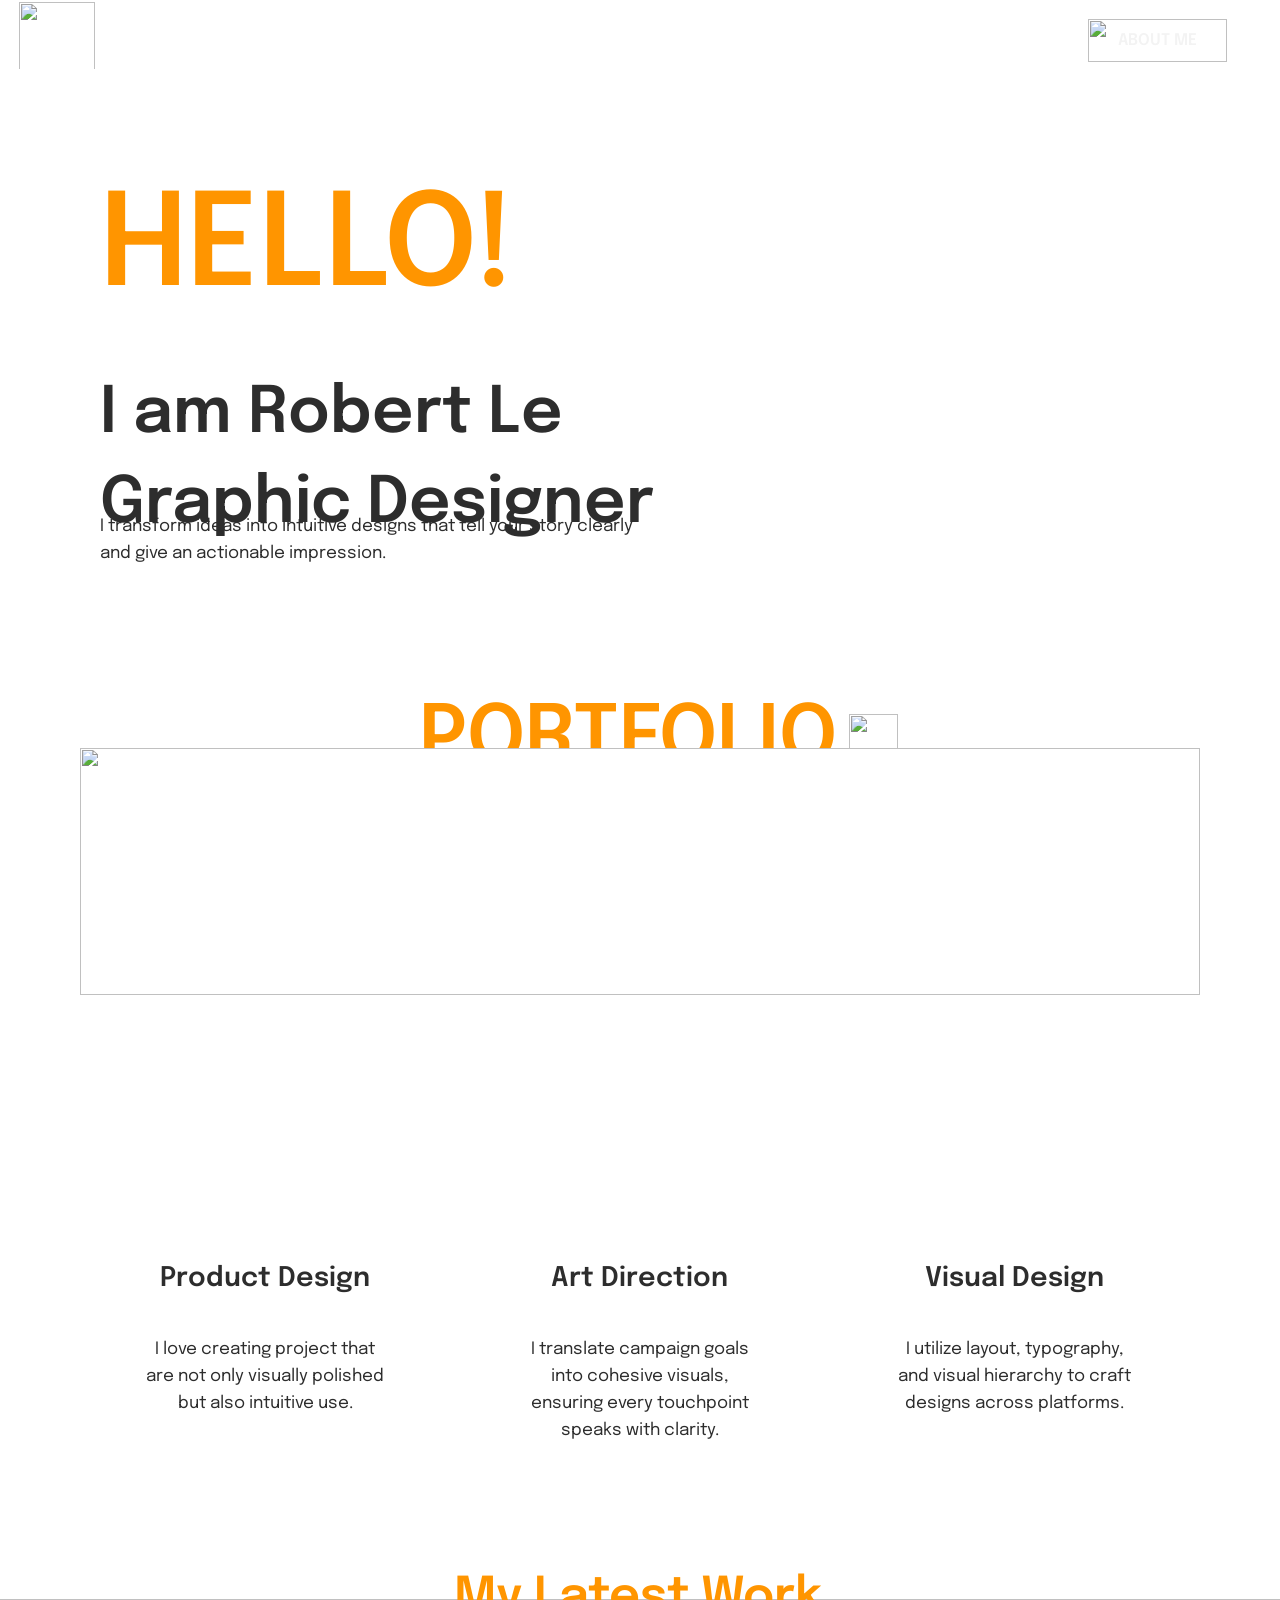
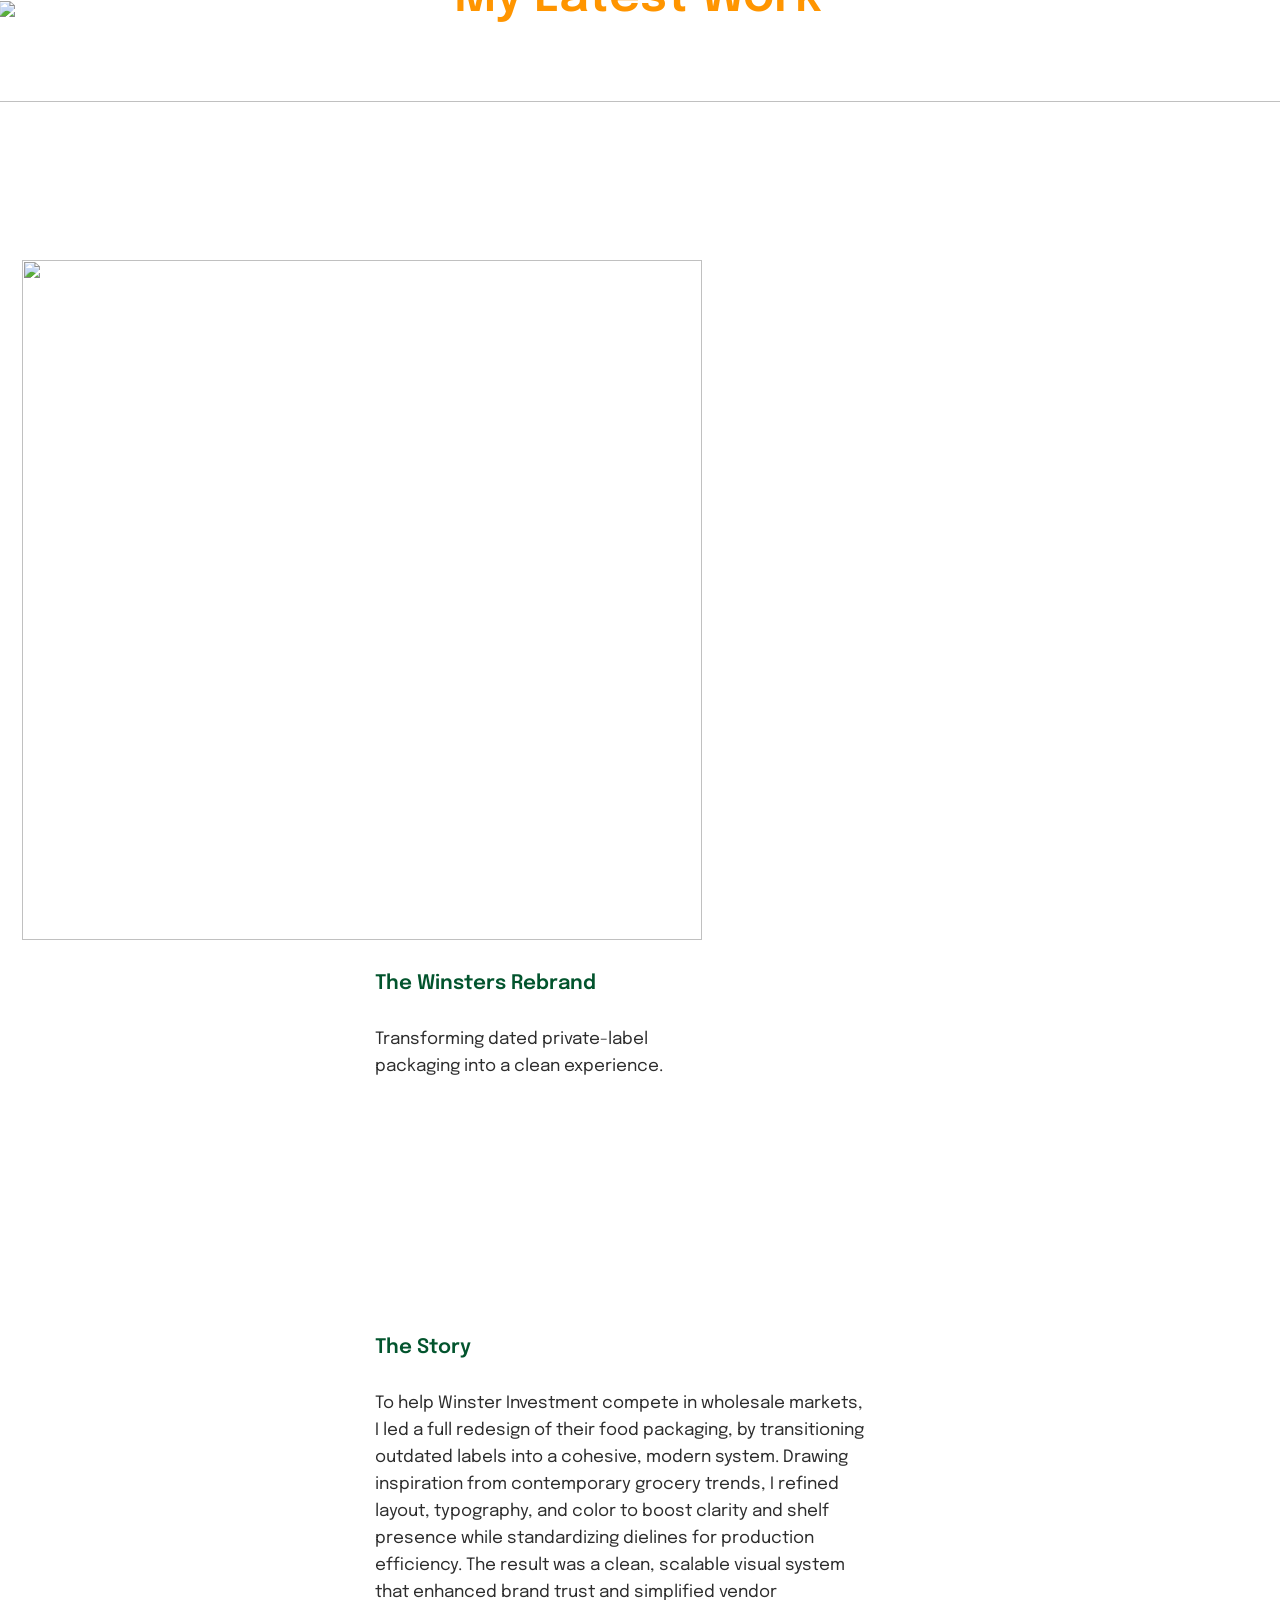
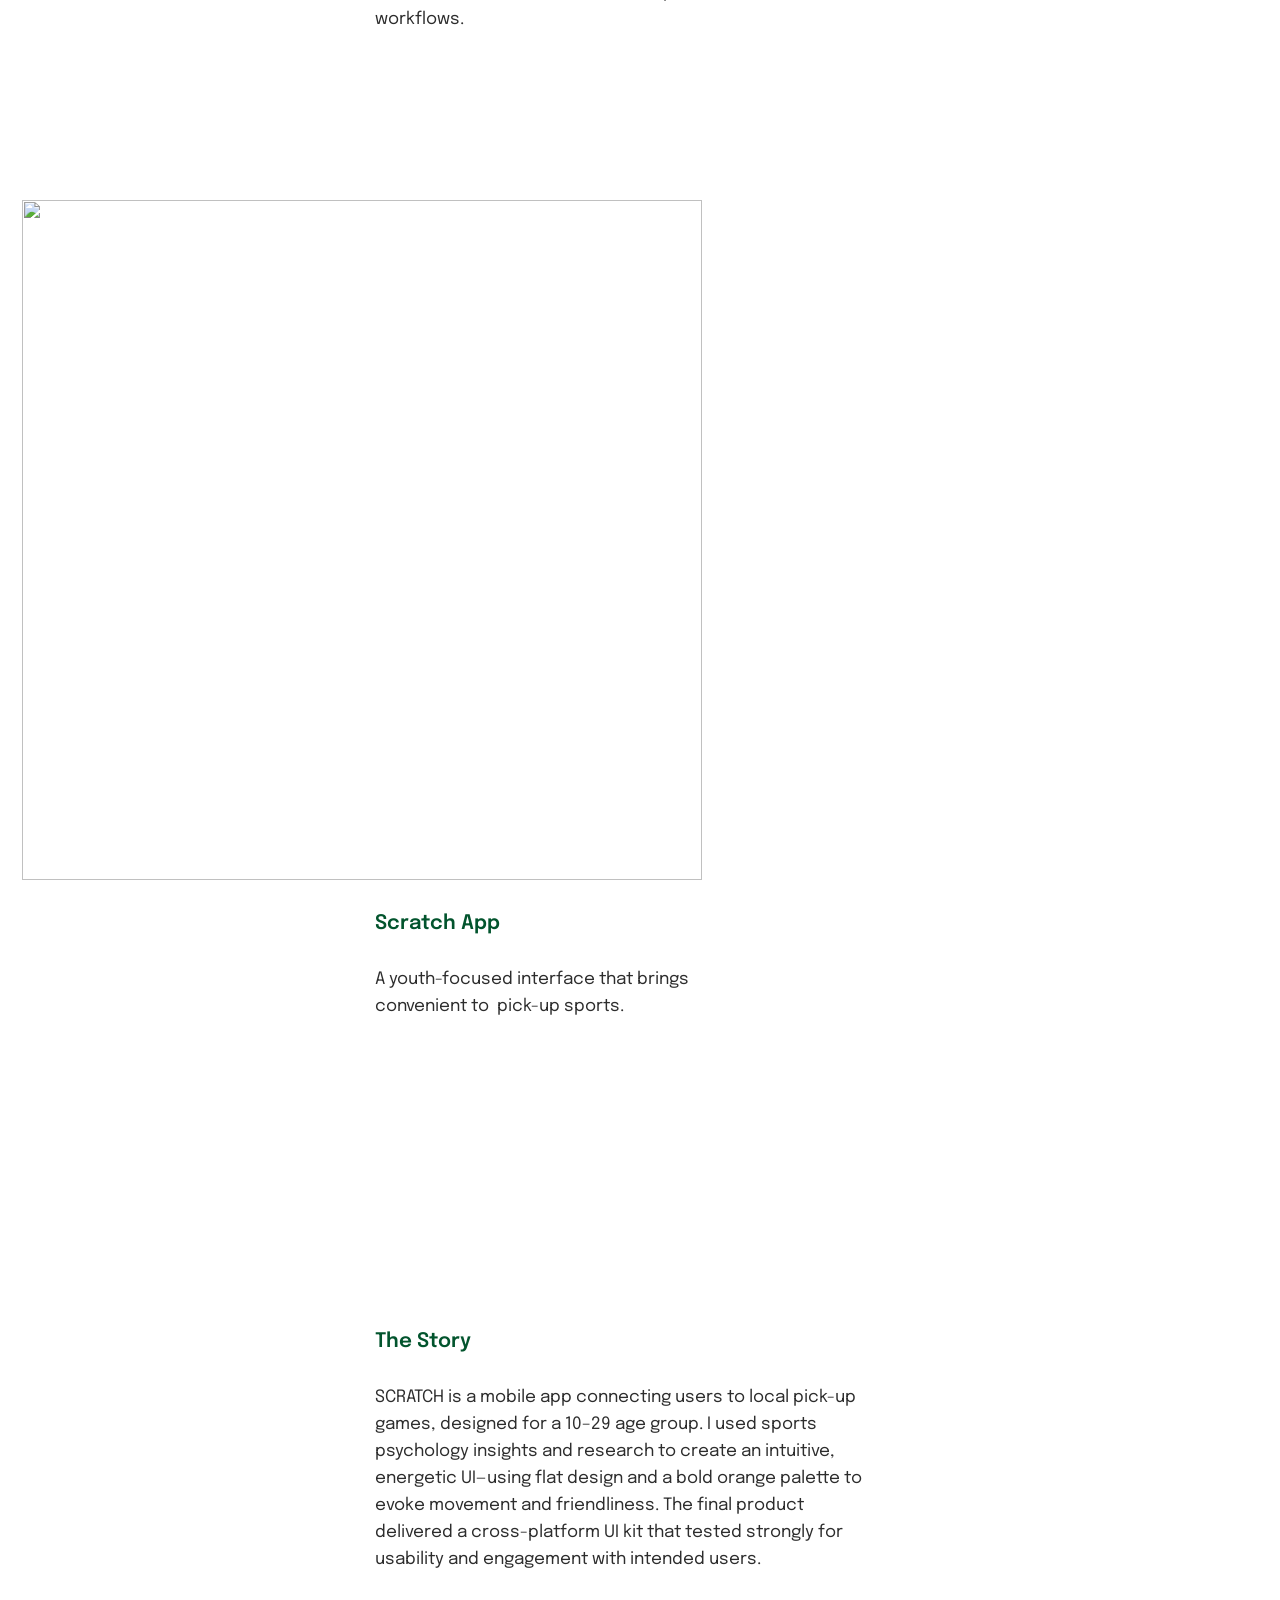
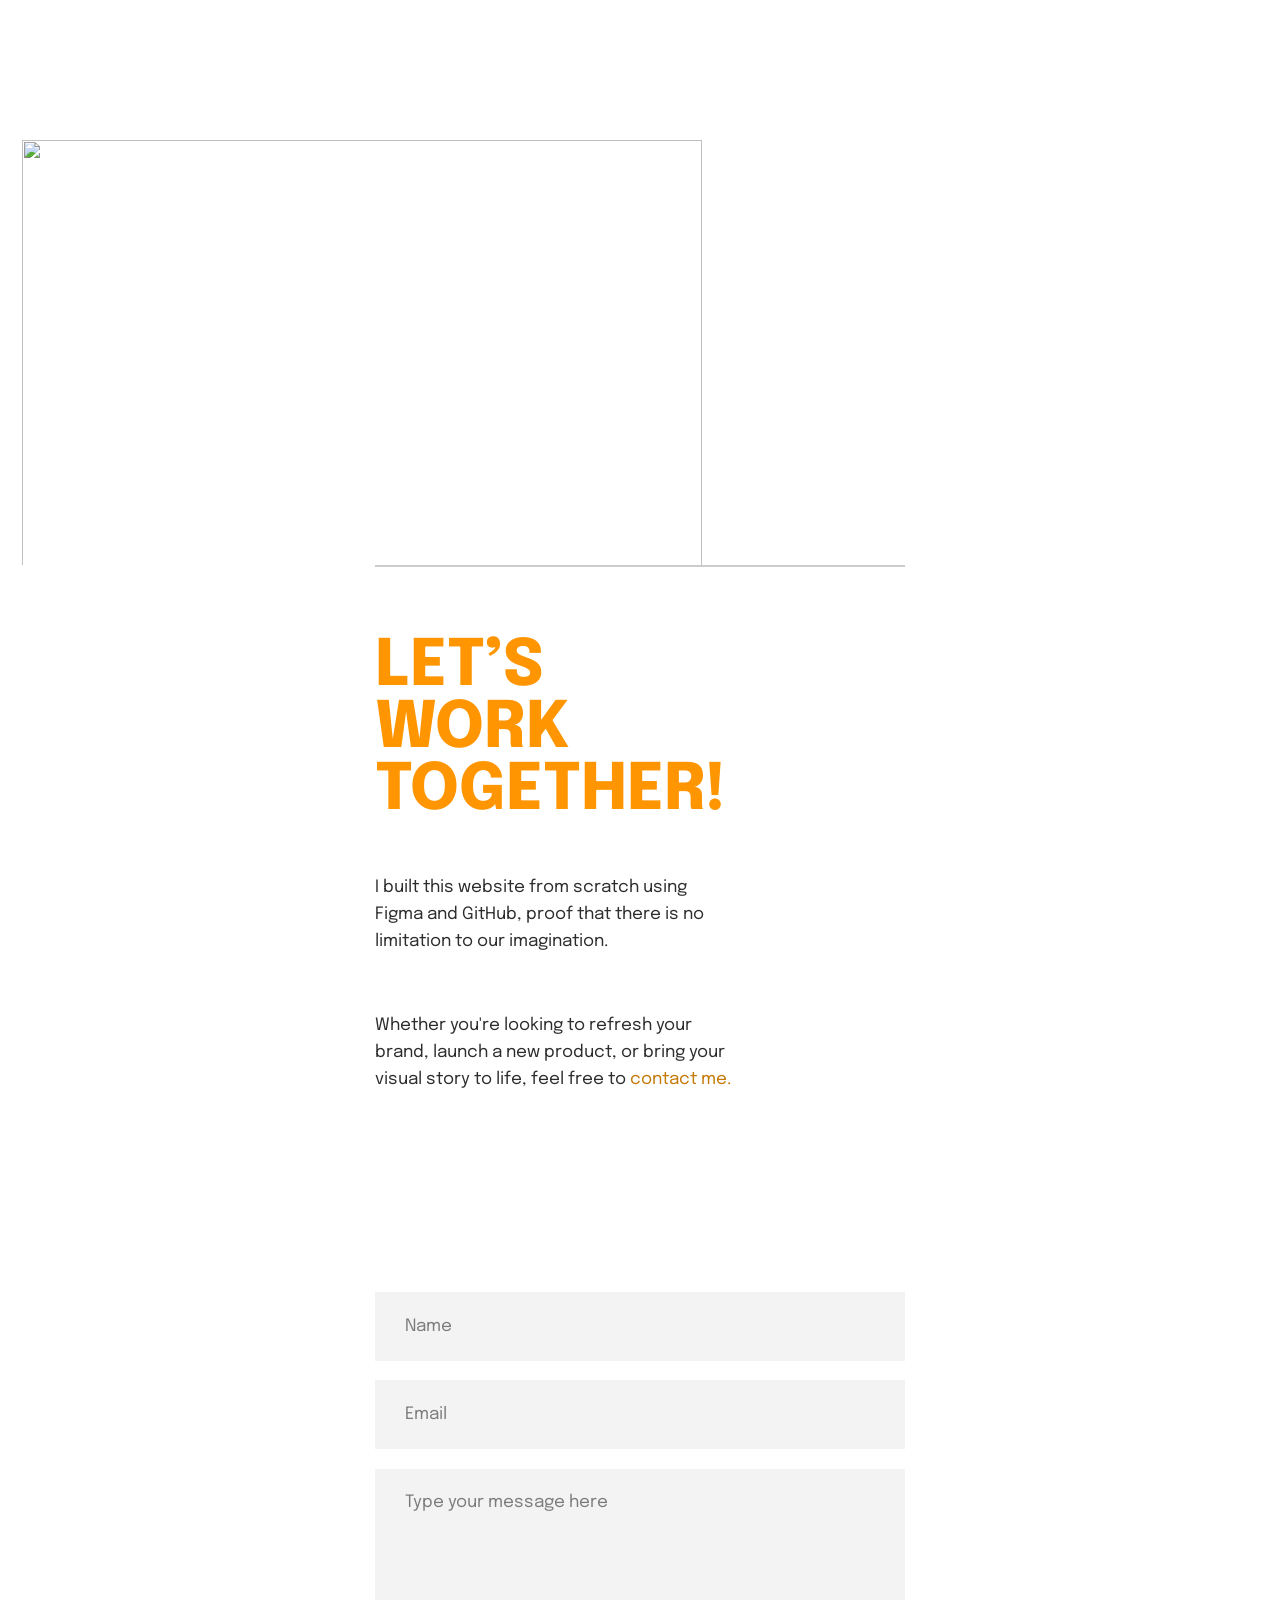
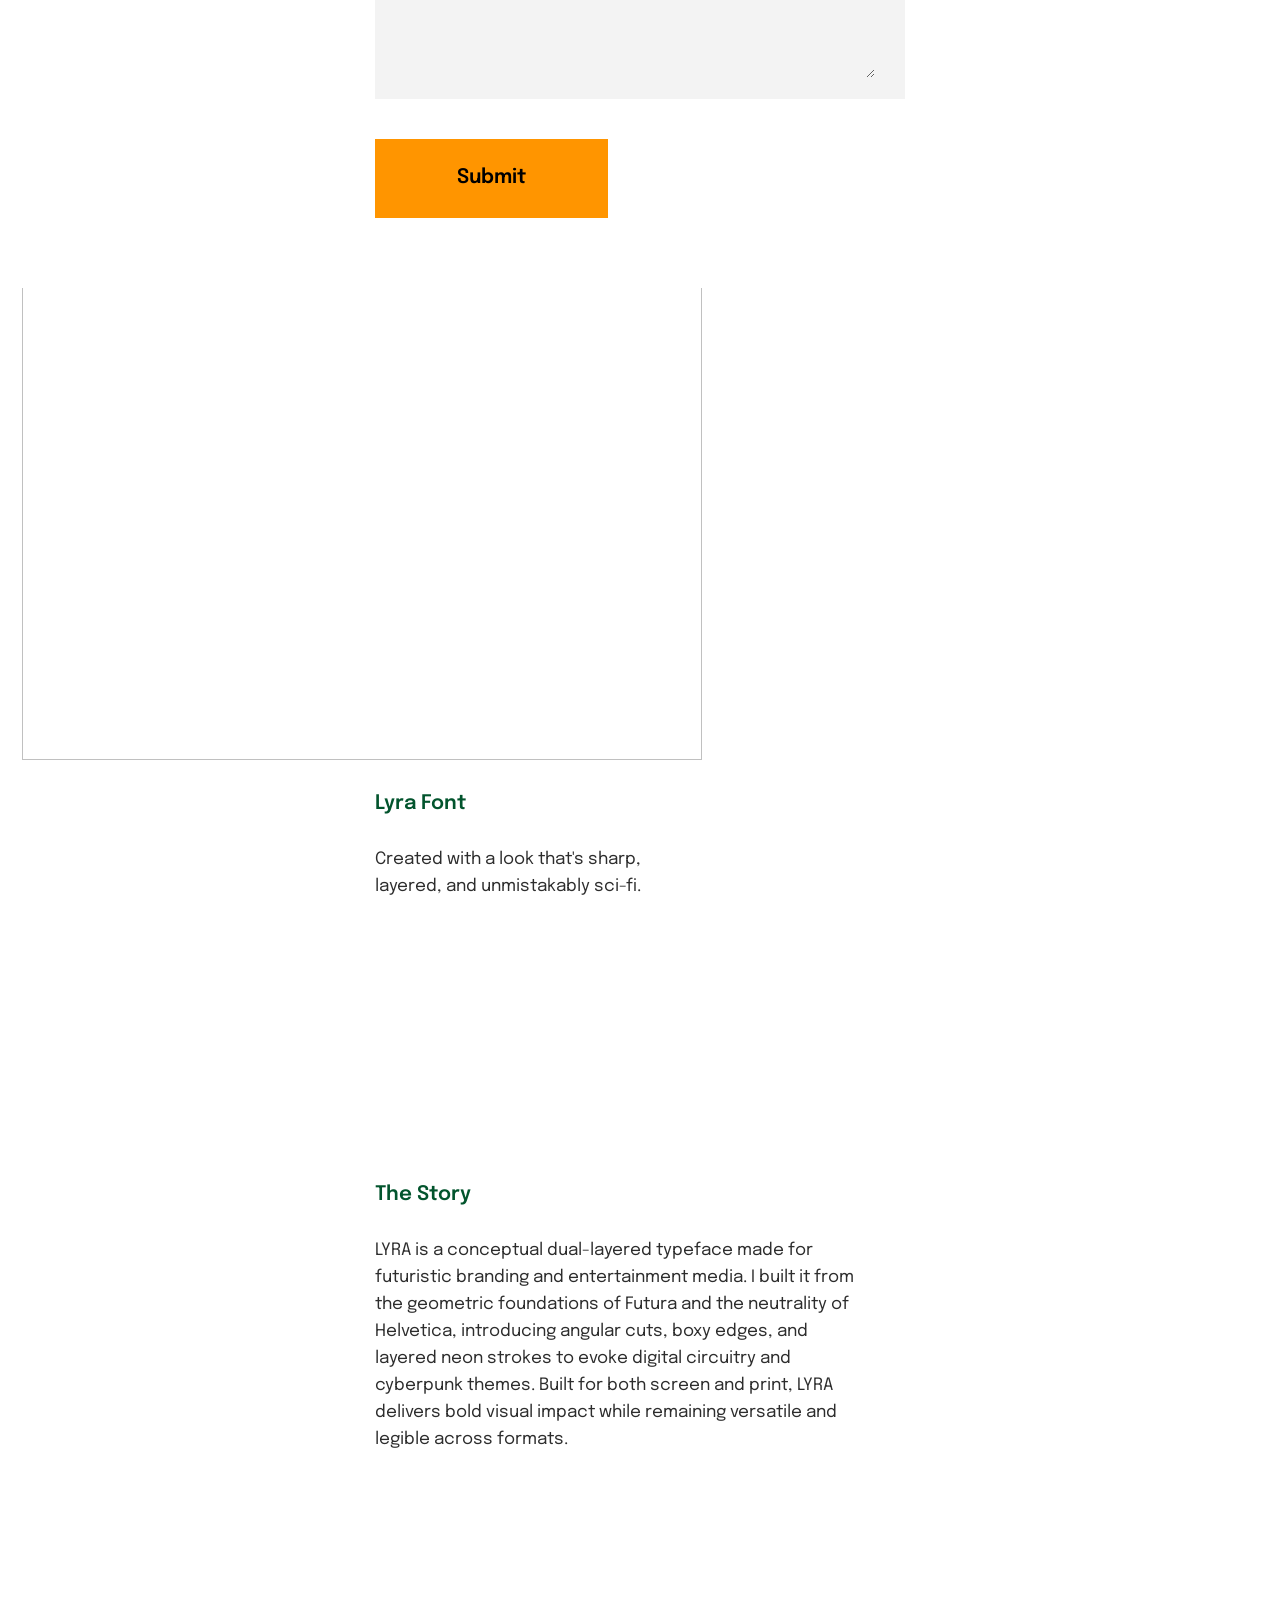
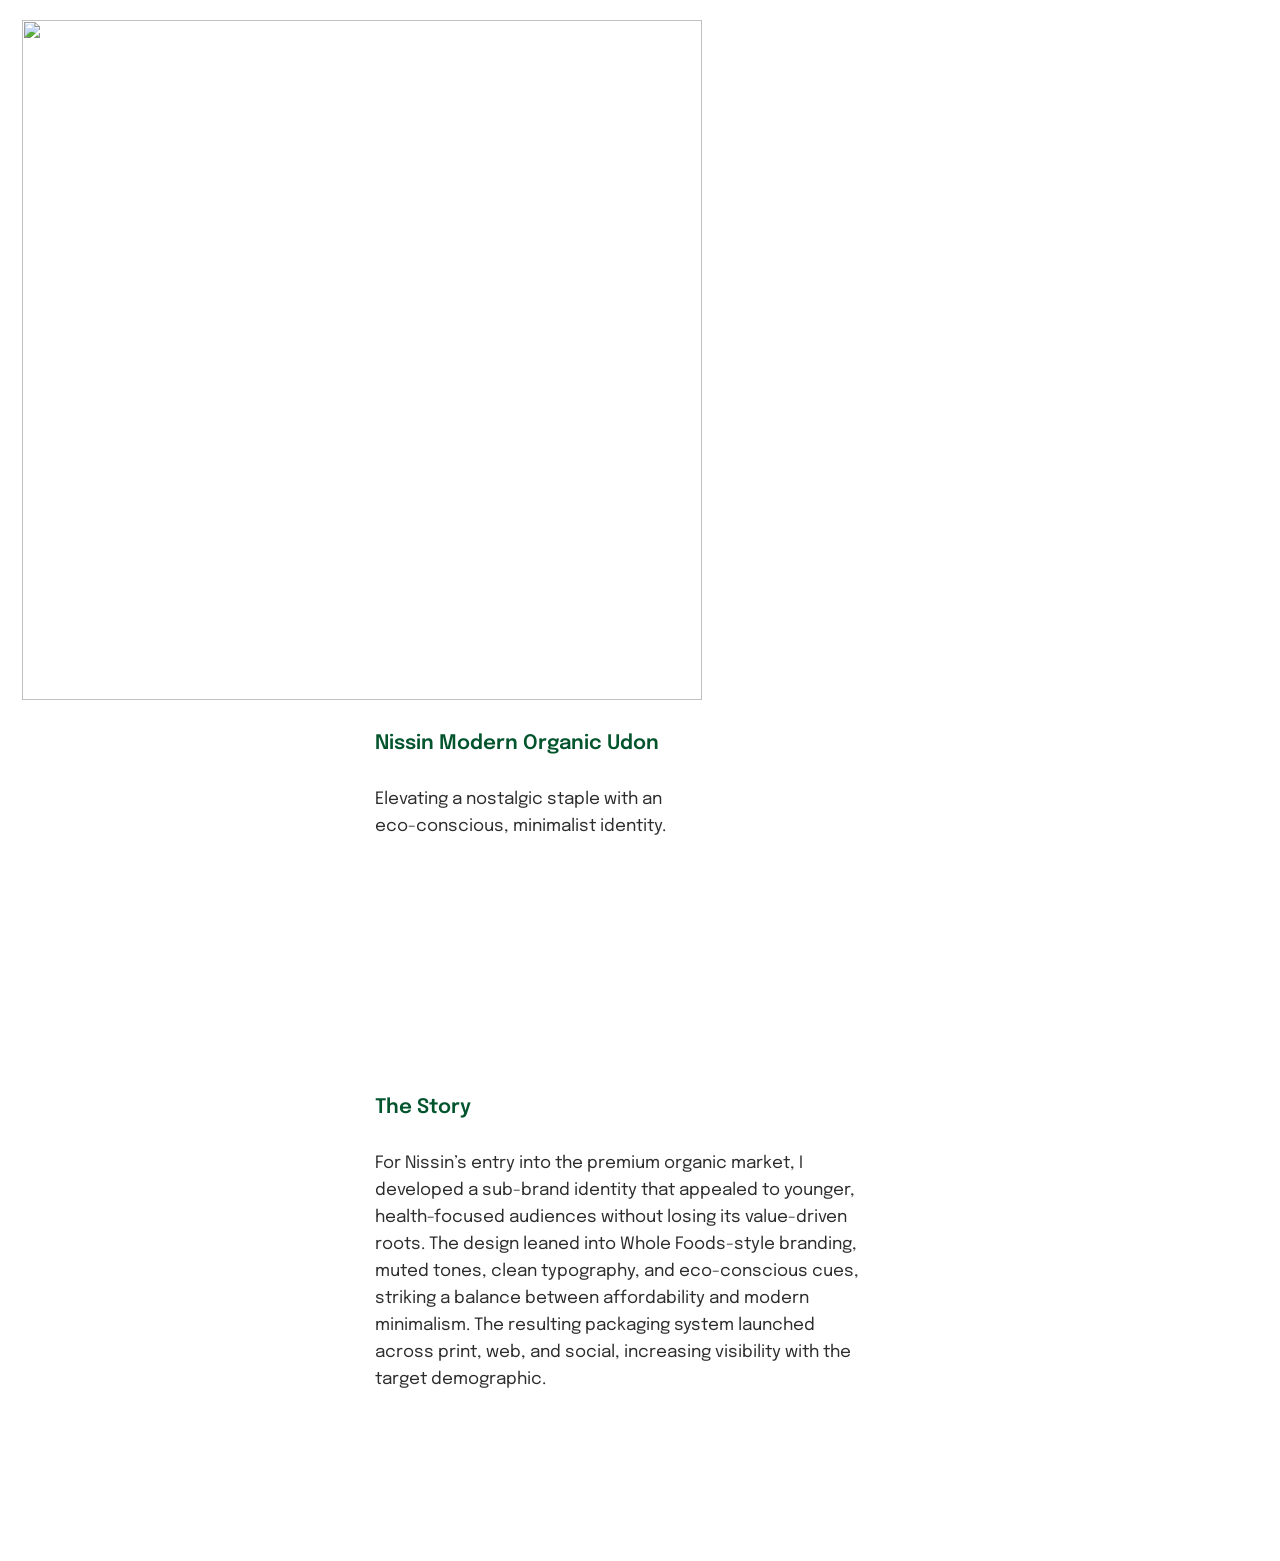
==== commit 2c042f3c: "Add files via upload" ====
--- a/index.html
+++ b/index.html
@@ -1,225 +1,254 @@
 <!DOCTYPE html>
-<html lang="en">
-<head>
-  <meta charset="UTF-8" />
-  <meta name="viewport" content="width=device-width, initial-scale=1" />
-  <title>Robert Le - Graphic Designer</title>
-
-  <!-- CSS links -->
-  <link rel="stylesheet" href="globals.css" />
-  <link rel="stylesheet" href="styleguide.css" />
-  <link rel="stylesheet" href="style.css" />
-  <link rel="stylesheet" href="responsive.css" />
-
-  <!-- JS -->
-  <script src="script.js" defer></script>
-</head>
-<body>
-  <div class="frame" data-model-id="10:4195">
-
-    <!-- Navigation -->
-    <div class="navigation">
-      <div class="overlap-group">
-        <img class="rectangle" src="https://c.animaapp.com/POKXonIA/img/rectangle-1.svg" alt="Rectangle" />
-        <a href="https://acrobat.adobe.com/id/urn:aaid:sc:US:0c20da2d-4d63-4cd4-9f4e-f8ef02b66149"
-           target="_blank" rel="noopener noreferrer" class="about-me-link"></a>
+<html>
+  <head>
+    <meta name="viewport" content="width=device-width, initial-scale=1" />
+    <meta charset="utf-8" />
+    <link rel="stylesheet" href="globals.css" />
+    <link rel="stylesheet" href="styleguide.css" />
+    <link rel="stylesheet" href="style.css" />
+    <title>Robert Le - Graphic Designer</title>
+    <script src="script.js" defer></script>
+  </head>
+  <body>
+    <div class="frame" data-model-id="10:4195">
+      <div class="navigation">
+        <div class="overlap-group">
+          <img class="rectangle" src="https://c.animaapp.com/POKXonIA/img/rectangle-1.svg" />
+          <a
+            href="https://acrobat.adobe.com/id/urn:aaid:sc:US:0c20da2d-4d63-4cd4-9f4e-f8ef02b66149"
+            target="_blank"
+            rel="noopener noreferrer"
+            class="about-me-link"
+          ></a>
+        </div>
+        <img class="asset" src="https://c.animaapp.com/POKXonIA/img/asset-3-1@2x.png" />
       </div>
-      <img class="asset" src="https://c.animaapp.com/POKXonIA/img/asset-3-1@2x.png" alt="Asset" />
+      <header class="header">
+        <video
+          class="image"
+          loop
+          autoplay="autoplay"
+          muted
+          playsinline
+          src="https://cdn.animaapp.com/projects/6318a37fa6fbd0d14fab59df/files/header-video.mp4"
+        ></video>
+        <div class="headline-subhead">
+          <div class="div">
+            <div class="text-wrapper-2">HELLO!</div>
+            <p class="i-am-robert-s-le">I am Robert Le Graphic Designer</p>
+          </div>
+        </div>
+        <p class="and-i-made-it-myself">
+          I transform ideas into intuitive designs that tell your story clearly and give an actionable impression.
+        </p>
+        <img class="union" src="https://c.animaapp.com/POKXonIA/img/union-1.svg" />
+        <div class="text-wrapper-3">PORTFOLIO</div>
+      </header>
+      <div class="logos-section"><img class="logos" src="https://c.animaapp.com/POKXonIA/img/logos.svg" /></div>
+      <div class="skills-section">
+        <div class="skills">
+          <div class="skill">
+            <div class="skill-2">
+              <div class="image-placeholder"></div>
+              <div class="headline-subhead-2">
+                <div class="main-title">Product Design</div>
+                <p class="this-is-a-template">
+                  I love creating project that are not only visually polished but also intuitive use.
+                </p>
+              </div>
+            </div>
+          </div>
+          <div class="skill-wrapper">
+            <div class="skill-2">
+              <div class="image-placeholder-2"></div>
+              <div class="headline-subhead-2">
+                <div class="main-title">Art Direction</div>
+                <p class="this-is-a-template">
+                  I translate campaign goals into cohesive visuals, ensuring every touchpoint speaks with clarity.
+                </p>
+              </div>
+            </div>
+          </div>
+          <div class="skill">
+            <div class="skill-2">
+              <div class="image-placeholder-3"></div>
+              <div class="headline-subhead-2">
+                <div class="main-title">Visual Design</div>
+                <p class="this-is-a-template">
+                  I utilize layout, typography, and visual hierarchy to craft designs across platforms.
+                </p>
+              </div>
+            </div>
+          </div>
+        </div>
+      </div>
+      <div class="latest-work-section">
+        <div class="overlap">
+          <img class="ellipse" src="https://c.animaapp.com/POKXonIA/img/ellipse-1.svg" />
+          <div class="my-latest-work">My Latest Work</div>
+        </div>
+        <div class="work-cards-mobile">
+          <div class="work-card"></div>
+          <div class="frame-wrapper">
+            <div class="div-wrapper">
+              <div class="div-2">
+                <div class="image-wrapper"><img class="img" src="https://c.animaapp.com/POKXonIA/img/image.png" /></div>
+                <div class="div-3">
+                  <div class="headline-subhead-3">
+                    <div class="project-title">The Winsters Rebrand</div>
+                    <p class="UI-art-drection">Transforming dated private-label packaging into a clean experience.</p>
+                  </div>
+                  <div class="headline-subhead-4">
+                    <div class="text-wrapper-4">The Story</div>
+                    <p class="text">
+                      To help Winster Investment compete in wholesale markets, I led a full redesign of their food
+                      packaging, by transitioning outdated labels into a cohesive, modern system. Drawing inspiration
+                      from contemporary grocery trends, I refined layout, typography, and color to boost clarity and
+                      shelf presence while standardizing dielines for production efficiency. The result was a clean,
+                      scalable visual system that enhanced brand trust and simplified vendor workflows.
+                    </p>
+                  </div>
+                </div>
+              </div>
+            </div>
+          </div>
+          <div class="frame-wrapper">
+            <div class="div-wrapper">
+              <div class="div-2">
+                <div class="image-wrapper">
+                  <img class="img" src="https://c.animaapp.com/POKXonIA/img/image-1.png" />
+                </div>
+                <div class="div-3">
+                  <div class="headline-subhead-3">
+                    <div class="project-title">Scratch App</div>
+                    <p class="UI-art-drection">
+                      A youth-focused interface that brings convenient to&nbsp;&nbsp;pick-up sports.
+                    </p>
+                  </div>
+                  <div class="headline-subhead-4">
+                    <div class="text-wrapper-4">The Story</div>
+                    <p class="text">
+                      SCRATCH is a mobile app connecting users to local pick-up games, designed for a 10–29 age group. I
+                      used sports psychology insights and research to create an intuitive, energetic UI—using flat
+                      design and a bold orange palette to evoke movement and friendliness. The final product delivered a
+                      cross-platform UI kit that tested strongly for usability and engagement with intended users.
+                    </p>
+                  </div>
+                </div>
+              </div>
+            </div>
+          </div>
+          <div class="frame-wrapper">
+            <div class="div-wrapper">
+              <div class="div-2">
+                <div class="image-wrapper">
+                  <img class="image-2" src="https://c.animaapp.com/POKXonIA/img/image-2.png" />
+                </div>
+                <div class="div-3">
+                  <div class="headline-subhead-3">
+                    <div class="project-title">Ultimate Acrylics</div>
+                    <p class="UI-art-drection">Custom projects that connect creativity with craftsmanship.</p>
+                  </div>
+                  <div class="headline-subhead-4">
+                    <div class="text-wrapper-4">The Story</div>
+                    <p class="text">
+                      At Ultimate Acrylic, I lead the end-to-end design process from custom CNC signage to customized
+                      project tailored to Etsy buyers and vendors. I translate client ideas into precise, cut-ready
+                      vector files, balancing personalization with production accuracy to bring each vision to life.
+                      With over 50 completed commissions and multiple product line launches, the shop is known for its
+                      originality, craftsmanship, and strong customer satisfaction.
+                    </p>
+                  </div>
+                </div>
+              </div>
+            </div>
+          </div>
+          <div class="frame-wrapper">
+            <div class="div-wrapper">
+              <div class="div-2">
+                <div class="image-wrapper">
+                  <img class="image-2" src="https://c.animaapp.com/POKXonIA/img/image-3.png" />
+                </div>
+                <div class="div-3">
+                  <div class="headline-subhead-3">
+                    <div class="project-title">Lyra Font</div>
+                    <p class="UI-art-drection">
+                      Created with a look that&#39;s sharp, layered, and unmistakably sci-fi.
+                    </p>
+                  </div>
+                  <div class="headline-subhead-4">
+                    <div class="text-wrapper-4">The Story</div>
+                    <p class="text">
+                      LYRA is a conceptual dual-layered typeface made for futuristic branding and entertainment media. I
+                      built it from the geometric foundations of Futura and the neutrality of Helvetica, introducing
+                      angular cuts, boxy edges, and layered neon strokes to evoke digital circuitry and cyberpunk
+                      themes. Built for both screen and print, LYRA delivers bold visual impact while remaining
+                      versatile and legible across formats.
+                    </p>
+                  </div>
+                </div>
+              </div>
+            </div>
+          </div>
+          <div class="frame-wrapper">
+            <div class="div-wrapper">
+              <div class="div-2">
+                <div class="image-wrapper">
+                  <img class="image-2" src="https://c.animaapp.com/POKXonIA/img/image-4.png" />
+                </div>
+                <div class="div-3">
+                  <div class="headline-subhead-3">
+                    <div class="project-title">Nissin Modern Organic Udon</div>
+                    <p class="UI-art-drection">
+                      Elevating a nostalgic staple with an eco-conscious, minimalist identity.
+                    </p>
+                  </div>
+                  <div class="headline-subhead-4">
+                    <div class="text-wrapper-4">The Story</div>
+                    <p class="text">
+                      For Nissin’s entry into the premium organic market, I developed a sub-brand identity that appealed
+                      to younger, health-focused audiences without losing its value-driven roots. The design leaned into
+                      Whole Foods-style branding, muted tones, clean typography, and eco-conscious cues, striking a
+                      balance between affordability and modern minimalism. The resulting packaging system launched
+                      across print, web, and social, increasing visibility with the target demographic.
+                    </p>
+                  </div>
+                </div>
+              </div>
+            </div>
+          </div>
+          <div class="work-card-2"></div>
+        </div>
+      </div>
+      <footer class="footer">
+        <div class="footer-info">
+          <div class="footer-info-2">
+            <div class="contact-info">
+              <div class="footer-message">
+                <div class="let-s-work-together">LET’S<br />WORK <br />TOGETHER!</div>
+                <p class="i-built-this-website">
+                  I built this website from scratch using Figma and GitHub, proof that there is no limitation to our
+                  imagination.
+                </p>
+                <p class="contact-message">
+                  Whether you're looking to refresh your brand, launch a new product, or bring your
+                  visual story to life, feel free to  <a class="text-wrapper-5" href="mailto:hoangthien2705@gmail.com">contact me.</a>
+                </p>
+              </div>
+            </div>
+            <div class="text-fields">
+              <div class="text-fields-2">
+                <input class="text-input-desktop" placeholder="Name" />
+                <input class="text-input-desktop" placeholder="Email" />
+                <div class="write-something-wrapper">
+                  <textarea class="write-something" placeholder="Type your message here"></textarea>
+                </div>
+              </div>
+              <button class="button"><div class="text-wrapper-6">Submit</div></button>
+            </div>
+          </div>
+        </div>
+      </footer>
     </div>
-
-    <!-- Header -->
-    <header class="header">
-      <video
-        class="image"
-        loop
-        autoplay muted playsinline
-        src="https://cdn.animaapp.com/projects/6318a37fa6fbd0d14fab59df/files/header-video.mp4"
-        aria-label="Intro video"
-      ></video>
-
-      <div class="headline-subhead">
-        <div class="div">
-          <div class="text-wrapper-2">HELLO!</div>
-          <p class="i-am-robert-s-le">I am Robert Le Graphic Designer</p>
-        </div>
-      </div>
-
-      <p class="and-i-made-it-myself">
-        I transform ideas into intuitive designs that tell your story clearly and give an actionable impression.
-      </p>
-
-      <img class="union" src="https://c.animaapp.com/POKXonIA/img/union-1.svg" alt="" />
-      <div class="text-wrapper-3">PORTFOLIO</div>
-    </header>
-
-    <!-- Logos -->
-    <div class="logos-section">
-      <img class="logos" src="https://c.animaapp.com/POKXonIA/img/logos.svg" alt="Client logos" />
-    </div>
-
-    <!-- Skills Section -->
-    <section class="skills-section">
-      <div class="skills">
-        <div class="skill">
-          <div class="skill-2">
-            <div class="image-placeholder"></div>
-            <div class="headline-subhead-2">
-              <div class="main-title">Product Design</div>
-              <p class="this-is-a-template">
-                I love creating project that are not only visually polished but also intuitive use.
-              </p>
-            </div>
-          </div>
-        </div>
-        <div class="skill-wrapper">
-          <div class="skill-2">
-            <div class="image-placeholder-2"></div>
-            <div class="headline-subhead-2">
-              <div class="main-title">Art Direction</div>
-              <p class="this-is-a-template">
-                I translate campaign goals into cohesive visuals, ensuring every touchpoint speaks with clarity.
-              </p>
-            </div>
-          </div>
-        </div>
-        <div class="skill">
-          <div class="skill-2">
-            <div class="image-placeholder-3"></div>
-            <div class="headline-subhead-2">
-              <div class="main-title">Visual Design</div>
-              <p class="this-is-a-template">
-                I utilize layout, typography, and visual hierarchy to craft designs across platforms.
-              </p>
-            </div>
-          </div>
-        </div>
-      </div>
-    </section>
-
-    <!-- Latest Work Section -->
-    <section class="latest-work-section">
-      <div class="overlap">
-        <img class="ellipse" src="https://c.animaapp.com/POKXonIA/img/ellipse-1.svg" alt="" />
-        <div class="my-latest-work">My Latest Work</div>
-      </div>
-
-      <div class="work-cards-mobile">
-
-        <!-- Work Card 1 -->
-        <div class="frame-wrapper">
-          <div class="div-wrapper">
-            <div class="div-2">
-              <div class="image-wrapper">
-                <img class="img" src="https://c.animaapp.com/POKXonIA/img/image.png" alt="The Winsters Rebrand" />
-              </div>
-              <div class="div-3">
-                <div class="headline-subhead-3">
-                  <div class="project-title">The Winsters Rebrand</div>
-                  <p class="UI-art-drection">Transforming dated private-label packaging into a clean experience.</p>
-                </div>
-                <div class="headline-subhead-4">
-                  <div class="text-wrapper-4">The Story</div>
-                  <p class="text">
-                    To help Winster Investment compete in wholesale markets, I led a full redesign of their food
-                    packaging, by transitioning outdated labels into a cohesive, modern system. Drawing inspiration
-                    from contemporary grocery trends, I refined layout, typography, and color to boost clarity and
-                    shelf presence while standardizing dielines for production efficiency. The result was a clean,
-                    scalable visual system that enhanced brand trust and simplified vendor workflows.
-                  </p>
-                </div>
-              </div>
-            </div>
-          </div>
-        </div>
-
-        <!-- Work Card 2 -->
-        <div class="frame-wrapper">
-          <div class="div-wrapper">
-            <div class="div-2">
-              <div class="image-wrapper">
-                <img class="img" src="https://c.animaapp.com/POKXonIA/img/image-1.png" alt="Scratch App" />
-              </div>
-              <div class="div-3">
-                <div class="headline-subhead-3">
-                  <div class="project-title">Scratch App</div>
-                  <p class="UI-art-drection">A youth-focused interface that brings convenient to&nbsp;&nbsp;pick-up sports.</p>
-                </div>
-                <div class="headline-subhead-4">
-                  <div class="text-wrapper-4">The Story</div>
-                  <p class="text">
-                    SCRATCH is a mobile app connecting users to local pick-up games, designed for a 10–29 age group. I
-                    used sports psychology insights and research to create an intuitive, energetic UI—using flat
-                    design and a bold orange palette to evoke movement and friendliness. The final product delivered a
-                    cross-platform UI kit that tested strongly for usability and engagement with intended users.
-                  </p>
-                </div>
-              </div>
-            </div>
-          </div>
-        </div>
-
-        <!-- Work Card 3 -->
-        <div class="frame-wrapper">
-          <div class="div-wrapper">
-            <div class="div-2">
-              <div class="image-wrapper">
-                <img class="image-2" src="https://c.animaapp.com/POKXonIA/img/image-2.png" alt="Ultimate Acrylics" />
-              </div>
-              <div class="div-3">
-                <div class="headline-subhead-3">
-                  <div class="project-title">Ultimate Acrylics</div>
-                  <p class="UI-art-drection">Custom projects that connect creativity with craftsmanship.</p>
-                </div>
-                <div class="headline-subhead-4">
-                  <div class="text-wrapper-4">The Story</div>
-                  <p class="text">
-                    At Ultimate Acrylic, I lead the end-to-end design process from custom CNC signage to customized
-                    project tailored to Etsy buyers and vendors. I translate client ideas into precise, cut-ready
-                    vector files, balancing personalization with production accuracy to bring each vision to life.
-                    With over 50 completed commissions and multiple product line launches, the shop is known for its
-                    originality, craftsmanship, and strong customer satisfaction.
-                  </p>
-                </div>
-              </div>
-            </div>
-          </div>
-        </div>
-
-        <!-- Additional Work Cards as needed... -->
-
-      </div>
-    </section>
-
-    <!-- Footer -->
-    <footer class="footer">
-      <div class="footer-info">
-        <div class="footer-info-2">
-          <div class="contact-info">
-            <div class="footer-message">
-              <div class="let-s-work-together">LET’S<br />WORK <br />TOGETHER!</div>
-              <p class="i-built-this-website">
-                I built this website from scratch using Figma and GitHub, proof that there is no limitation to our imagination.
-              </p>
-              <p class="contact-message">
-                Whether you're looking to refresh your brand, launch a new product, or bring your
-                visual story to life, feel free to <a class="text-wrapper-5" href="mailto:hoangthien2705@gmail.com">contact me.</a>
-              </p>
-            </div>
-          </div>
-          <div class="text-fields">
-            <div class="text-fields-2">
-              <input class="text-input-desktop" type="text" placeholder="Name" />
-              <input class="text-input-desktop" type="email" placeholder="Email" />
-              <div class="write-something-wrapper">
-                <textarea class="write-something" placeholder="Type your message here"></textarea>
-              </div>
-            </div>
-            <button class="button"><div class="text-wrapper-6">Submit</div></button>
-          </div>
-        </div>
-      </div>
-    </footer>
-
-  </div>
-</body>
+  </body>
 </html>
--- a/globals.css
+++ b/globals.css
@@ -1,33 +1,3 @@
-
-
-/* ===== Global CSS Reset & Fonts ===== */
-@import url("https://cdnjs.cloudflare.com/ajax/libs/meyer-reset/2.0/reset.min.css");
-@import url("https://fonts.googleapis.com/css?family=Epilogue:400,600,800");
-
-/* ===== Universal Box Sizing and Font Smoothing ===== */
-* {
-  -webkit-font-smoothing: antialiased;
-}
-
-html, body {
-  margin: 0;
-  height: 100%;
-  font-family: "Epilogue", sans-serif;
-}
-
-/* ===== Focus Styles for Accessibility ===== */
-button:focus-visible {
-  outline: 2px solid #4a90e2 !important;
-  outline: -webkit-focus-ring-color auto 5px !important;
-}
-
-/* ===== Link Styling Reset ===== */
-a {
-  text-decoration: none;
-  color: inherit;
-}
-
-/*
 @import url("https://cdnjs.cloudflare.com/ajax/libs/meyer-reset/2.0/reset.min.css");
 @import url("https://fonts.googleapis.com/css?family=Epilogue:var(--subtitle-font-weight),800,var(--body-text-font-weight),var(--h3-font-weight),600");
 * {
@@ -39,13 +9,11 @@
   margin: 0px;
   height: 100%;
 }
-*/
 /* a blue color as a generic focus style */
-/*button:focus-visible {
+button:focus-visible {
   outline: 2px solid #4a90e2 !important;
   outline: -webkit-focus-ring-color auto 5px !important;
 }
 a {
   text-decoration: none;
 }
-*/
--- a/style.css
+++ b/style.css
@@ -1,5 +1,5 @@
 .frame {
-  
+  display: flex;
   flex-direction: column;
   height: 6688px;
   width: 1280px;
@@ -7,136 +7,6 @@
   position: relative;
   margin: 0 auto;
 }
-
-/* ========== BASE STYLES ========== */
-.frame {
-  display: flex;
-  flex-direction: column;
-  width: 1280px;
-  margin: 0 auto;
-  align-items: flex-start;
-  position: relative;
-}
-
-/* ========== GLOBAL BLOCK STYLES ========== */
-.frame .headline-subhead,
-.frame .and-i-made-it-myself {
-  width: 100%;
-  margin: 0 auto;
-  gap: 22px;
-  text-align: center;
-}
-
-.frame .skills {
-  display: flex;
-  flex-wrap: wrap;
-  justify-content: center;
-  align-items: center;
-  gap: 22px;
-  text-align: center;
-}
-
-.frame .footer-info-2 {
-  display: flex;
-  flex-direction: column;
-  align-items: center;
-  gap: 40px;
-  text-align: center;
-}
-
-/* ========== TYPOGRAPHY BASE ========== */
-.frame .text-wrapper-2 {
-  font-size: 128px;
-  line-height: 30px;
-  font-weight: 600;
-  color: #ff9500;
-  text-align: center;
-}
-
-.frame .i-am-robert-s-le {
-  font-size: 64px;
-  line-height: 90px;
-  font-weight: 600;
-  text-align: center;
-}
-
-.frame .text-wrapper-3 {
-  font-size: 80px;
-  line-height: 90px;
-  font-weight: 600;
-  text-align: center;
-}
-
-/* ========== RESPONSIVE OVERRIDES ========== */
-@media screen and (max-width: 1280px) {
-  .frame {
-    width: 100%;
-    padding: 0 20px;
-  }
-
-  .frame .headline-subhead,
-  .frame .and-i-made-it-myself {
-    width: 45%;
-  }
-
-  .frame .footer-info-2 {
-    gap: 40px;
-  }
-}
-
-@media screen and (max-width: 768px) {
-  .frame .text-wrapper-2 {
-    font-size: 56px;
-  }
-
-  .frame .i-am-robert-s-le {
-    font-size: 28px;
-    line-height: 38px;
-  }
-
-  .frame .text-wrapper-3 {
-    font-size: 36px;
-    line-height: 44px;
-  }
-
-  .frame .headline-subhead,
-  .frame .and-i-made-it-myself {
-    width: 60%;
-  }
-
-  .frame .footer-info-2 {
-    gap: 42px;
-  }
-}
-
-@media screen and (max-width: 480px) {
-  .frame {
-    padding: 0 12px;
-  }
-
-  .frame .headline-subhead,
-  .frame .and-i-made-it-myself {
-    width: 100%;
-    padding: 0 10px;
-  }
-
-  .frame .text-wrapper-2 {
-    font-size: 42px;
-  }
-
-  .frame .i-am-robert-s-le {
-    font-size: 22px;
-    line-height: 28px;
-  }
-
-  .frame .text-wrapper-3 {
-    font-size: 28px;
-    line-height: 36px;
-  }
-}
-
-
-
 
 @media screen and (max-width: 1280px) {
   .frame {
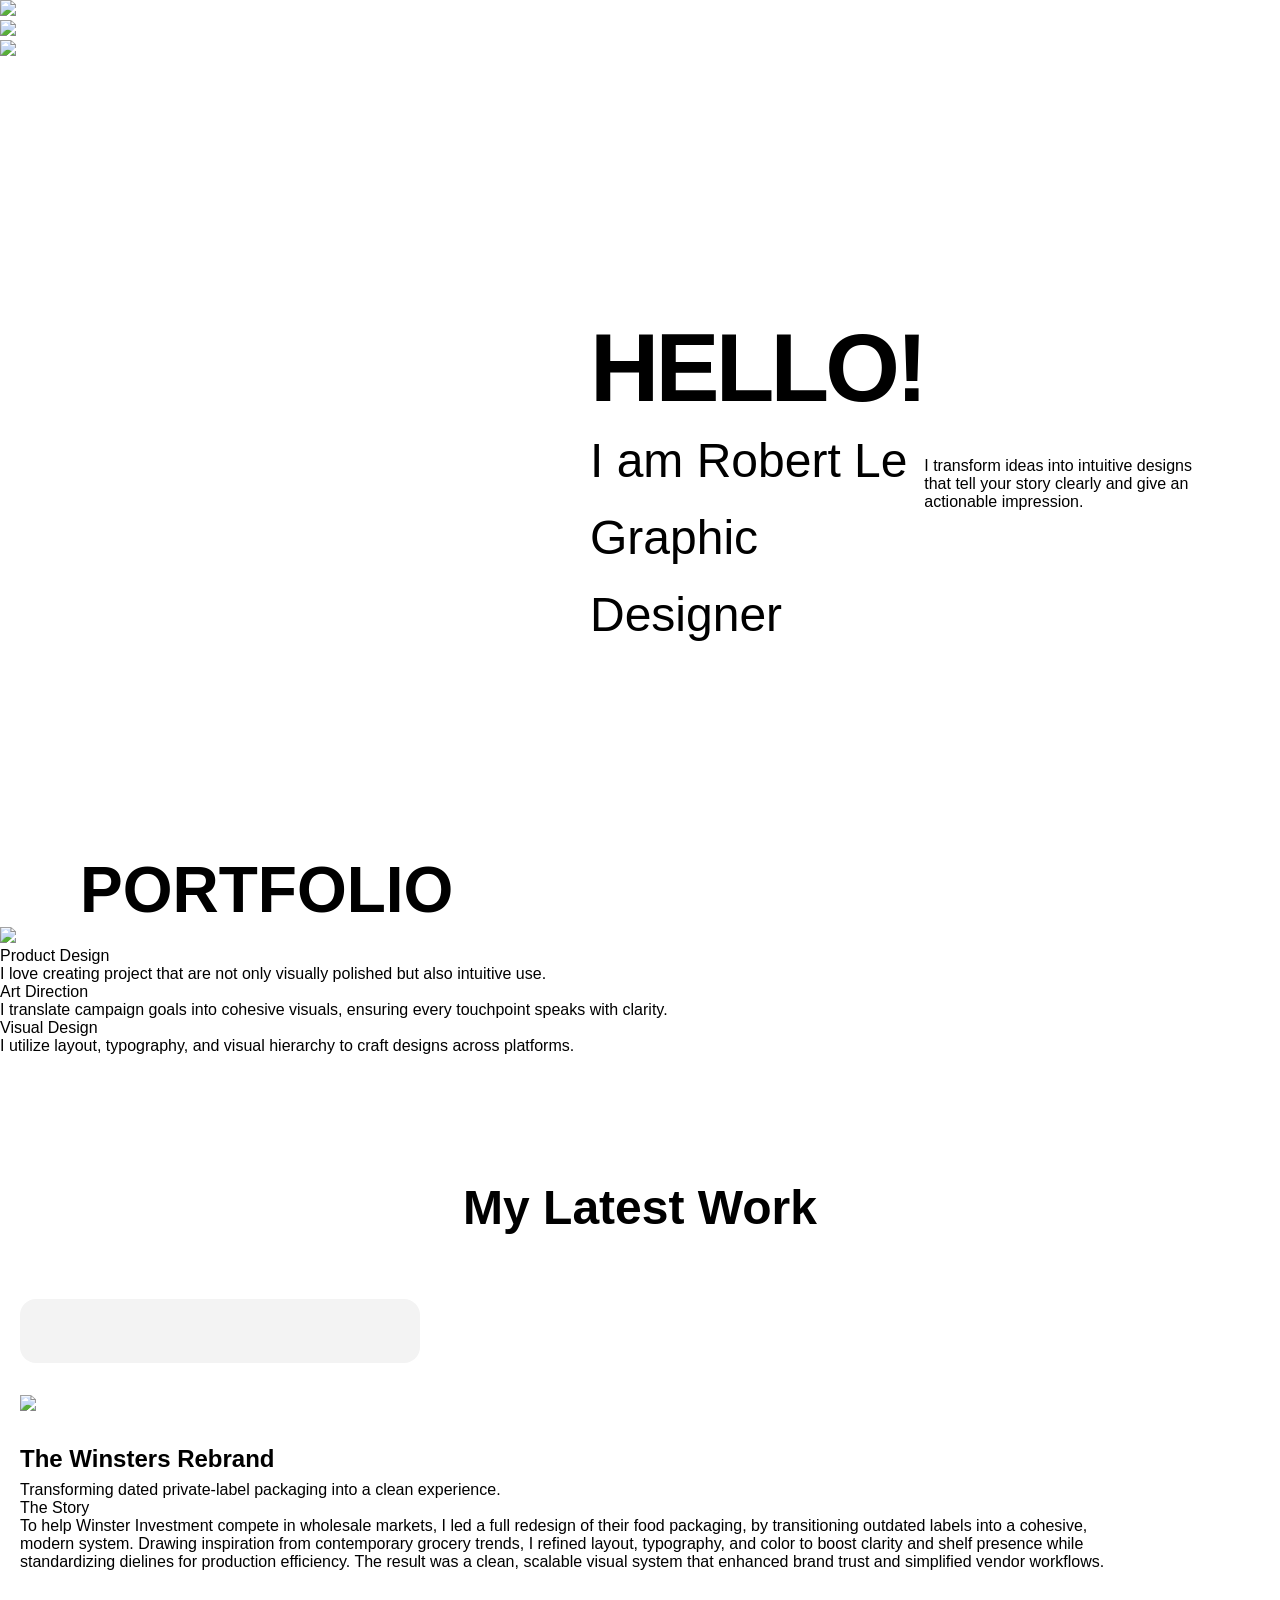
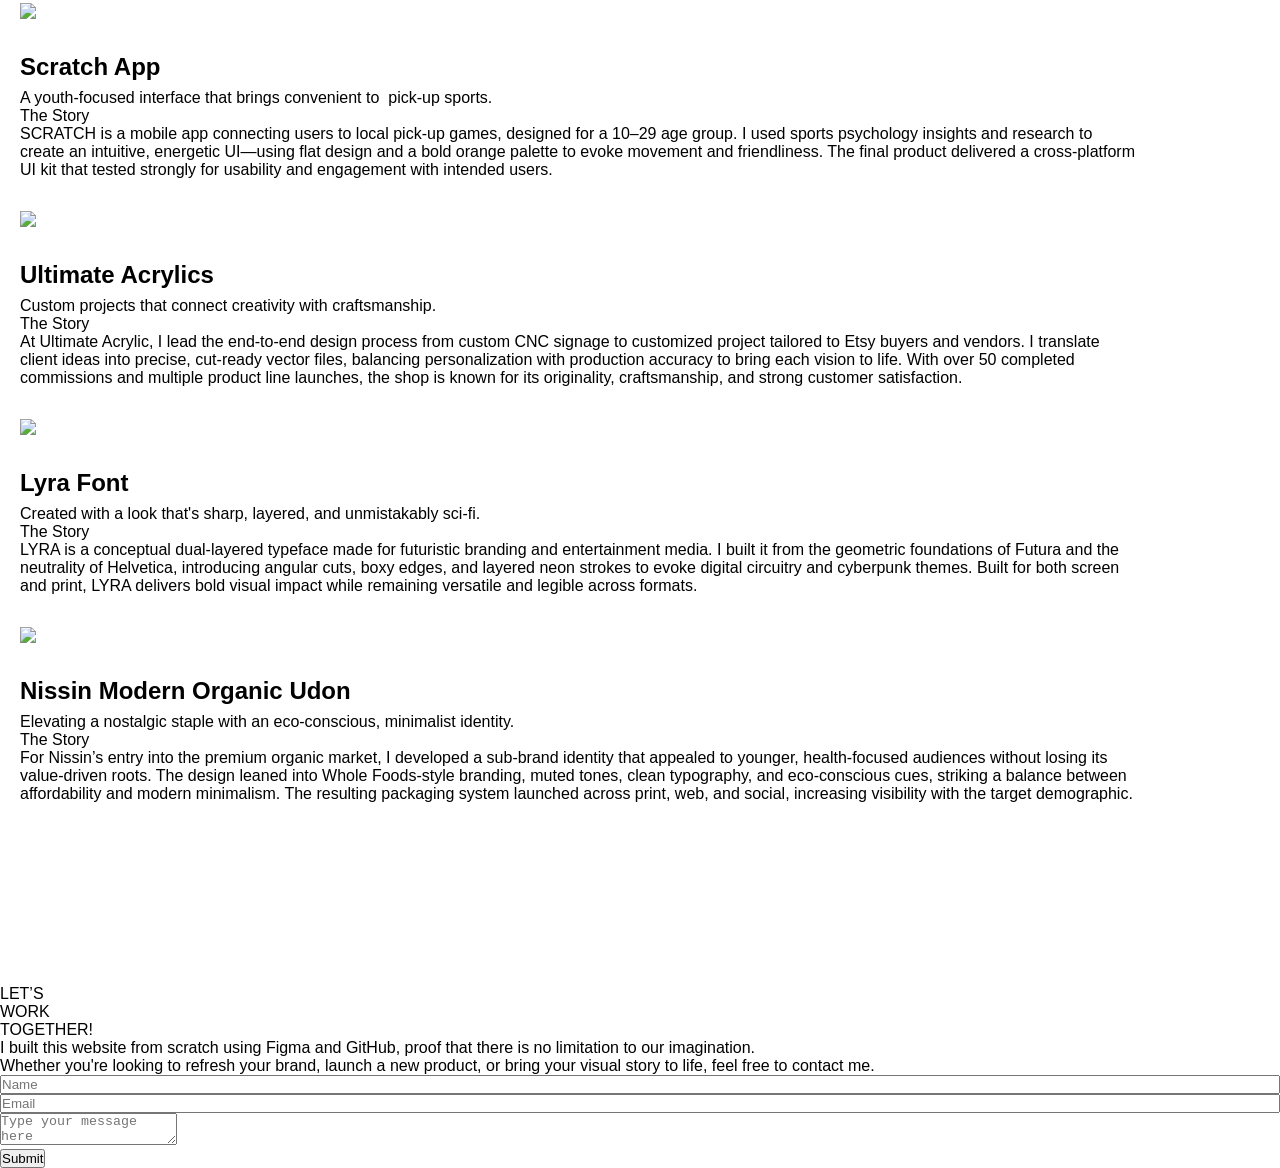
==== commit a7d968f1: "Update index.html" ====
--- a/index.html
+++ b/index.html
@@ -1,7 +1,7 @@
 <!DOCTYPE html>
 <html>
   <head>
-    <meta name="viewport" content="width=device-width, initial-scale=1" />
+    <meta name="viewport" content="width=device-width, initial-scale=1, maximum-scale=1" />
     <meta charset="utf-8" />
     <link rel="stylesheet" href="globals.css" />
     <link rel="stylesheet" href="styleguide.css" />
@@ -232,7 +232,7 @@
                 </p>
                 <p class="contact-message">
                   Whether you're looking to refresh your brand, launch a new product, or bring your
-                  visual story to life, feel free to  <a class="text-wrapper-5" href="mailto:hoangthien2705@gmail.com">contact me.</a>
+                  visual story to life, feel free to <span class="text-wrapper-5">contact me.</span>
                 </p>
               </div>
             </div>
--- a/style.css
+++ b/style.css
@@ -1,18 +1,134 @@
+
+/* Global Styles */
+* {
+  box-sizing: border-box;
+  margin: 0;
+  padding: 0;
+}
+
+body {
+  font-family: 'Inter', sans-serif;
+  background-color: #ffffff;
+  color: #000000;
+  overflow-x: hidden;
+}
+
 .frame {
+  width: 100%;
+  max-width: 1280px;
+  margin: 0 auto;
+}
+
+/* Header Section */
+.frame .header {
+  display: flex;
+  justify-content: space-between;
+  align-items: center;
+  height: 887px;
+  padding: 120px 80px;
+  position: relative;
+}
+
+.frame .image {
+  width: 510px;
+  height: 510px;
+  object-fit: cover;
+}
+
+.frame .headline-subhead {
   display: flex;
   flex-direction: column;
-  height: 6688px;
-  width: 1280px;
-  align-items: flex-start;
+  gap: 20px;
+  max-width: 600px;
+}
+
+.frame .text-wrapper-2 {
+  font-size: 96px;
+  font-weight: 700;
+  letter-spacing: -3.84px;
+}
+
+.frame .i-am-robert-s-le {
+  font-size: 48px;
+  line-height: 76.8px;
+  font-weight: 500;
+}
+
+.frame .text-wrapper-3 {
+  font-size: 64px;
+  font-weight: 700;
+  position: absolute;
+  bottom: 0;
+  left: 80px;
+}
+
+.frame .union {
+  position: absolute;
+  top: 0;
+  left: 0;
+  width: 100%;
+  height: auto;
+  z-index: -1;
+}
+
+/* Latest Work Section */
+.frame .latest-work-section {
   position: relative;
+  width: 100%;
+  background-color: #ffffff;
+  padding: 125px 20px 150px;
+}
+
+.frame .overlap {
+  width: 100%;
+  max-width: 1280px;
   margin: 0 auto;
-}
-
+  text-align: center;
+}
+
+.frame .ellipse {
+  display: none;
+}
+
+.frame .my-latest-work {
+  font-size: clamp(32px, 5vw, 48px);
+  font-weight: 700;
+  margin-bottom: 64px;
+}
+
+.frame .work-cards-mobile {
+  display: grid;
+  gap: 32px;
+  justify-content: center;
+}
+
+.frame .work-card {
+  background-color: #f3f3f3;
+  padding: 32px;
+  border-radius: 16px;
+  text-align: center;
+  width: 100%;
+  max-width: 400px;
+}
+
+.frame .project-title {
+  font-size: 24px;
+  font-weight: 600;
+  margin-bottom: 8px;
+}
+
+.frame .project-description {
+  font-size: 16px;
+  line-height: 24px;
+  color: #444444;
+}
+
+/* Mobile Styles */
 @media screen and (max-width: 1280px) {
   .frame {
     width: 100%;
   }
-  
+
   .frame .navigation,
   .frame .header,
   .frame .logos-section,
@@ -21,45 +137,45 @@
   .frame .footer {
     width: 100%;
   }
-  
+
   .frame .logos {
     width: 100%;
   }
-  
+
   .frame .work-cards-mobile {
     width: 90%;
     left: 5%;
   }
-  
+
   .frame .frame-wrapper,
   .frame .work-card,
   .frame .work-card-2 {
     width: 100%;
   }
-  
+
   .frame .div-2 {
     flex-direction: column;
     width: 100%;
   }
-  
+
   .frame .image-wrapper,
   .frame .img,
   .frame .image-2 {
     width: 100%;
     height: auto;
   }
-  
+
   .frame .div-3 {
     width: 100%;
     height: auto;
     margin-top: 30px;
   }
-  
+
   .frame .footer-info-2 {
     flex-direction: column;
     gap: 60px;
   }
-  
+
   .frame .text-input-desktop,
   .frame .write-something-wrapper {
     width: 100%;
@@ -71,734 +187,48 @@
     flex-direction: column;
     gap: 60px;
   }
-  
+
   .frame .text-wrapper-2 {
     font-size: 80px;
   }
-  
+
   .frame .i-am-robert-s-le {
     font-size: 40px;
     line-height: 60px;
   }
-  
+
   .frame .text-wrapper-3 {
     font-size: 60px;
   }
-  
+
   .frame .headline-subhead,
   .frame .and-i-made-it-myself {
     width: 100%;
   }
-  
+
   .frame .image {
     position: relative;
     top: 0;
     left: 0;
     margin: 30px auto;
   }
-  
+
   .frame .header {
     height: auto;
     padding: 50px 20px;
   }
-  
+
   .frame .i-built-this-website,
   .frame .contact-message {
     width: 100%;
   }
-}
-
-.frame .navigation {
-  position: relative;
-  width: 1280px;
-  height: 80px;
-  background-color: #ffffff;
-}
-
-.frame .overlap-group {
-  position: absolute;
-  width: 172px;
-  height: 44px;
-  top: 19px;
-  left: 1071px;
-}
-
-.frame .rectangle {
-  position: absolute;
-  width: 139px;
-  height: 43px;
-  top: 0;
-  left: 17px;
-}
-
-.frame .about-me-link {
-  position: absolute;
-  width: 139px;
-  height: 44px;
-  top: 0;
-  left: 17px;
-  display: flex;
-  align-items: center;
-  justify-content: center;
-}
-
-.frame .about-me-link::after {
-  content: "ABOUT ME";
-  font-family: "Epilogue", Helvetica;
-  font-weight: 600;
-  color: var(--color-text-neutral-on-neutral);
-  font-size: 16px;
-  text-align: center;
-  letter-spacing: 0;
-  line-height: 44px;
-  white-space: nowrap;
-}
-
-.frame .asset {
-  position: absolute;
-  width: 76px;
-  height: 77px;
-  top: 2px;
-  left: 19px;
-  object-fit: cover;
-}
-
-.frame .header {
-  display: flex;
-  flex-direction: column;
-  width: 1280px;
-  height: 755px;
-  align-items: flex-start;
-  gap: 10px;
-  padding: 100px;
-  position: relative;
-  background-color: #ffffff;
-}
-
-.frame .image {
-  position: absolute;
-  width: 510px;
-  height: 435px;
-  top: 70px;
-  left: 708px;
-  object-fit: cover;
-}
-
-.frame .headline-subhead {
-  position: relative;
-  width: 557px;
-  height: 317px;
-}
-
-.frame .div {
-  display: inline-flex;
-  flex-direction: column;
-  align-items: flex-start;
-  gap: 40px;
-  position: relative;
-  top: 67px;
-}
-
-.frame .text-wrapper-2 {
-  position: relative;
-  width: 557px;
-  margin-top: -1.00px;
-  font-family: "Epilogue", Helvetica;
-  font-weight: 600;
-  color: #ff9500;
-  font-size: 128px;
-  letter-spacing: 0;
-  line-height: 30px;
-}
-
-.frame .i-am-robert-s-le {
-  position: relative;
-  width: 557px;
-  font-family: "Epilogue", Helvetica;
-  font-weight: 600;
-  color: var(--black);
-  font-size: 64px;
-  letter-spacing: 0;
-  line-height: 90px;
-}
-
-.frame .and-i-made-it-myself {
-  position: relative;
-  width: 557px;
-  font-family: var(--body-text-font-family);
-  font-weight: var(--body-text-font-weight);
-  color: var(--black);
-  font-size: var(--body-text-font-size);
-  letter-spacing: var(--body-text-letter-spacing);
-  line-height: var(--body-text-line-height);
-  font-style: var(--body-text-font-style);
-}
-
-.frame .union {
-  position: absolute;
-  width: 49px;
-  height: 49px;
-  top: 645px;
-  left: 849px;
-}
-
-.frame .text-wrapper-3 {
-  position: absolute;
-  width: 419px;
-  height: 90px;
-  top: 626px;
-  left: 419px;
-  font-family: "Epilogue", Helvetica;
-  font-weight: 600;
-  color: #ff9500;
-  font-size: 80px;
-  letter-spacing: 0;
-  line-height: 90px;
-  white-space: nowrap;
-}
-
-.frame .logos-section {
-  display: flex;
-  height: 263px;
-  align-items: flex-start;
-  gap: 10px;
-  padding: 0px 80px;
-  position: relative;
-  align-self: stretch;
-  width: 100%;
-  background-color: #ffffff;
-}
-
-.frame .logos {
-  position: relative;
-  width: 1120px;
-  height: 247px;
-}
-
-.frame .skills-section {
-  display: flex;
-  flex-direction: column;
-  height: 543px;
-  align-items: center;
-  justify-content: center;
-  gap: 10px;
-  padding: 180px 140px;
-  position: relative;
-  align-self: stretch;
-  width: 100%;
-  background-color: #ffffff;
-}
-
-.frame .skills {
-  display: inline-flex;
-  align-items: flex-start;
-  gap: 125px;
-  position: relative;
-  flex: 0 0 auto;
-  margin-top: -86.00px;
-  margin-bottom: -86.00px;
-}
-
-.frame .skill {
-  display: inline-flex;
-  flex-direction: column;
-  align-items: center;
-  gap: 56px;
-  position: relative;
-  flex: 0 0 auto;
-  transition: all 0.2s ease;
-}
-
-.frame .skill:hover {
-  transform: translate(0, -5px);
-}
-
-.frame .skill-2 {
-  gap: 56px;
-  display: inline-flex;
-  flex-direction: column;
-  align-items: center;
-  position: relative;
-  flex: 0 0 auto;
-}
-
-.frame .image-placeholder {
-  position: relative;
-  width: 130px;
-  height: 130px;
-  background-image: url(https://c.animaapp.com/POKXonIA/img/image-placeholder@2x.png);
-  background-size: cover;
-  background-position: 50% 50%;
-}
-
-.frame .headline-subhead-2 {
-  display: inline-flex;
-  flex-direction: column;
-  align-items: flex-start;
-  gap: 19px;
-  position: relative;
-  flex: 0 0 auto;
-}
-
-.frame .main-title {
-  position: relative;
-  width: 249.9px;
-  margin-top: -1.00px;
-  font-family: var(--h3-font-family);
-  font-weight: var(--h3-font-weight);
-  color: var(--black);
-  font-size: var(--h3-font-size);
-  text-align: center;
-  letter-spacing: var(--h3-letter-spacing);
-  line-height: var(--h3-line-height);
-  font-style: var(--h3-font-style);
-}
-
-.frame .this-is-a-template {
-  position: relative;
-  width: 249.9px;
-  font-family: var(--body-text-font-family);
-  font-weight: var(--body-text-font-weight);
-  color: var(--black);
-  font-size: var(--body-text-font-size);
-  text-align: center;
-  letter-spacing: var(--body-text-letter-spacing);
-  line-height: var(--body-text-line-height);
-  font-style: var(--body-text-font-style);
-}
-
-.frame .skill-wrapper {
-  gap: 54px;
-  transition: all 0.2s ease;
-  display: inline-flex;
-  flex-direction: column;
-  align-items: center;
-  position: relative;
-  flex: 0 0 auto;
-}
-
-.frame .skill-wrapper:hover {
-  transform: translate(0, -5px);
-}
-
-.frame .image-placeholder-2 {
-  background-image: url(https://c.animaapp.com/POKXonIA/img/image-placeholder-1@2x.png);
-  position: relative;
-  width: 130px;
-  height: 130px;
-  background-size: cover;
-  background-position: 50% 50%;
-}
-
-.frame .image-placeholder-3 {
-  background-image: url(https://c.animaapp.com/POKXonIA/img/image-placeholder-2@2x.png);
-  position: relative;
-  width: 130px;
-  height: 130px;
-  background-size: cover;
-  background-position: 50% 50%;
-}
-
-.frame .latest-work-section {
-  position: relative;
-  align-self: stretch;
-  width: 100%;
-  height: 4433px;
-  background-color: #ffffff;
-}
-
-.frame .overlap {
-  position: absolute;
-  width: 1286px;
-  height: 125px;
-  top: 39px;
-  left: -3px;
-}
-
-.frame .ellipse {
-  position: absolute;
-  width: 1286px;
-  height: 103px;
-  top: 22px;
-  left: 0;
-}
-
-.frame .my-latest-work {
-  position: absolute;
-  top: 0;
-  left: 457px;
-  font-family: "Epilogue", Helvetica;
-  font-weight: 600;
-  color: #ff9500;
-  font-size: 48px;
-  text-align: center;
-  letter-spacing: 0;
-  line-height: 42px;
-  white-space: nowrap;
-}
-
-.frame .work-cards-mobile {
-  display: inline-flex;
-  flex-direction: column;
-  align-items: center;
-  gap: 150px;
-  position: absolute;
-  top: 164px;
-  left: 43px;
-}
-
-.frame .work-card {
-  height: 8px;
-  display: flex;
-  flex-direction: column;
-  width: 1194px;
-  align-items: flex-start;
-  gap: 25px;
-  position: relative;
-}
-
-.frame .frame-wrapper {
-  display: flex;
-  flex-direction: column;
-  width: 1194px;
-  align-items: flex-start;
-  gap: 25px;
-  position: relative;
-  flex: 0 0 auto;
-}
-
-.frame .div-wrapper {
-  display: flex;
-  align-items: flex-start;
-  gap: 25px;
-  position: relative;
-  align-self: stretch;
-  width: 100%;
-  flex: 0 0 auto;
-}
-
-.frame .div-2 {
-  display: flex;
-  width: 1194px;
-  align-items: center;
-  justify-content: space-between;
-  position: relative;
-}
-
-.frame .image-wrapper {
-  display: inline-flex;
-  align-items: flex-start;
-  gap: 25px;
-  position: relative;
-  flex: 0 0 auto;
-}
-
-.frame .img {
-  position: relative;
-  width: 680px;
-  height: 680px;
-}
-
-.frame .div-3 {
-  display: flex;
-  flex-direction: column;
-  width: 489px;
-  height: 680px;
-  align-items: flex-start;
-  justify-content: space-between;
-  position: relative;
-}
-
-.frame .headline-subhead-3 {
-  position: relative;
-  width: 408px;
-  height: 87px;
-}
-
-.frame .project-title {
-  position: absolute;
-  width: 315px;
-  top: -1px;
-  left: 0;
-  font-family: var(--subtitle-font-family);
-  font-weight: var(--subtitle-font-weight);
-  color: var(--color-text-positive-default);
-  font-size: var(--subtitle-font-size);
-  letter-spacing: var(--subtitle-letter-spacing);
-  line-height: var(--subtitle-line-height);
-  font-style: var(--subtitle-font-style);
-}
-
-.frame .UI-art-drection {
-  position: absolute;
-  width: 315px;
-  top: 39px;
-  left: 0;
-  font-family: var(--body-text-font-family);
-  font-weight: var(--body-text-font-weight);
-  color: var(--black);
-  font-size: var(--body-text-font-size);
-  letter-spacing: var(--body-text-letter-spacing);
-  line-height: var(--body-text-line-height);
-  font-style: var(--body-text-font-style);
-}
-
-.frame .headline-subhead-4 {
-  display: flex;
-  flex-direction: column;
-  align-items: flex-start;
-  gap: 10px;
-  position: relative;
-  align-self: stretch;
-  width: 100%;
-  flex: 0 0 auto;
-}
-
-.frame .text-wrapper-4 {
-  position: relative;
-  width: 315px;
-  margin-top: -1.00px;
-  font-family: var(--subtitle-font-family);
-  font-weight: var(--subtitle-font-weight);
-  color: var(--color-text-positive-on-positive-secondary);
-  font-size: var(--subtitle-font-size);
-  letter-spacing: var(--subtitle-letter-spacing);
-  line-height: var(--subtitle-line-height);
-  font-style: var(--subtitle-font-style);
-}
-
-.frame .text {
-  position: relative;
-  align-self: stretch;
-  font-family: var(--body-text-font-family);
-  font-weight: var(--body-text-font-weight);
-  color: var(--black);
-  font-size: var(--body-text-font-size);
-  letter-spacing: var(--body-text-letter-spacing);
-  line-height: var(--body-text-line-height);
-  font-style: var(--body-text-font-style);
-}
-
-.frame .image-2 {
-  position: relative;
-  width: 680px;
-  height: 680px;
-  object-fit: cover;
-}
-
-.frame .work-card-2 {
-  height: 1px;
-  display: flex;
-  flex-direction: column;
-  width: 1194px;
-  align-items: flex-start;
-  gap: 25px;
-  position: relative;
-}
-
-.frame .footer {
-  display: flex;
-  flex-direction: column;
-  align-items: center;
-  gap: 10px;
-  padding: 0px 100px 70px;
-  position: relative;
-  align-self: stretch;
-  width: 100%;
-  flex: 0 0 auto;
-  background-color: #ffffff;
-}
-
-.frame .footer-info {
-  align-items: center;
-  gap: 70px;
-  padding: 70px 0px 0px;
-  border-top-width: 2px;
-  border-top-style: solid;
-  border-color: #00000033;
-  display: inline-flex;
-  flex-direction: column;
-  position: relative;
-  flex: 0 0 auto;
-}
-
-.frame .footer-info-2 {
-  display: inline-flex;
-  align-items: flex-start;
-  gap: 190px;
-  position: relative;
-  flex: 0 0 auto;
-}
-
-.frame .contact-info {
-  display: inline-flex;
-  flex-direction: column;
-  height: 466px;
-  align-items: flex-start;
-  gap: 60px;
-  position: relative;
-  flex: 0 0 auto;
-}
-
-.frame .footer-message {
-  align-items: flex-start;
-  gap: 20px;
-  display: inline-flex;
-  flex-direction: column;
-  position: relative;
-  flex: 0 0 auto;
-}
-
-.frame .let-s-work-together {
-  position: relative;
-  width: 360px;
-  height: 201px;
-  margin-top: -1.00px;
-  font-family: "Epilogue", Helvetica;
-  font-weight: 800;
-  color: #ff9500;
-  font-size: 64px;
-  letter-spacing: 0;
-  line-height: 62px;
-}
-
-.frame .i-built-this-website {
-  position: relative;
-  width: 360px;
-  font-family: var(--body-text-font-family);
-  font-weight: var(--body-text-font-weight);
-  color: #2d2d2d;
-  font-size: var(--body-text-font-size);
-  letter-spacing: var(--body-text-letter-spacing);
-  line-height: var(--body-text-line-height);
-  font-style: var(--body-text-font-style);
-  margin-bottom: 20px;
-}
-
-.frame .contact-message {
-  position: relative;
-  width: 360px;
-  font-family: var(--body-text-font-family);
-  font-weight: var(--body-text-font-weight);
-  color: #2d2d2d;
-  font-size: var(--body-text-font-size);
-  letter-spacing: var(--body-text-letter-spacing);
-  line-height: var(--body-text-line-height);
-  font-style: var(--body-text-font-style);
-}
-
-.frame .text-wrapper-5 {
-  color: #c57804;
-  font-family: var(--body-text-font-family);
-  font-style: var(--body-text-font-style);
-  font-weight: var(--body-text-font-weight);
-  letter-spacing: var(--body-text-letter-spacing);
-  line-height: var(--body-text-line-height);
-  font-size: var(--body-text-font-size);
-}
-
-.frame .text-fields {
-  display: inline-flex;
-  flex-direction: column;
-  align-items: flex-start;
-  gap: 40px;
-  position: relative;
-  flex: 0 0 auto;
-}
-
-.frame .text-fields-2 {
-  display: inline-flex;
-  flex-direction: column;
-  align-items: flex-start;
-  gap: 20px;
-  position: relative;
-  flex: 0 0 auto;
-}
-
-.frame .text-input-desktop {
-  width: 530px;
-  padding: 21px 30px;
-  position: relative;
-  background-color: #f3f3f3;
-  border: 0;
-  flex: 1;
-  flex-grow: 1;
-  height: 27px;
-  margin-top: -1.00px;
-  font-family: var(--body-text-font-family);
-  font-weight: var(--body-text-font-weight);
-  color: #2d2d2d;
-  font-size: var(--body-text-font-size);
-  letter-spacing: var(--body-text-letter-spacing);
-  line-height: var(--body-text-line-height);
-  font-style: var(--body-text-font-style);
-}
-
-.frame .text-input-desktop::placeholder {
-  color: #2d2d2d99;
-}
-
-.frame .write-something-wrapper {
-  display: flex;
-  width: 530px;
-  align-items: flex-start;
-  gap: 10px;
-  padding: 21px 30px;
-  position: relative;
-  flex: 0 0 auto;
-  background-color: #f3f3f3;
-}
-
-.frame .write-something {
-  position: relative;
-  flex: 1;
-  flex-grow: 1;
-  height: 189px;
-  margin-top: -1.00px;
-  background-color: transparent;
-  font-family: var(--body-text-font-family);
-  font-weight: var(--body-text-font-weight);
-  color: #2d2d2d;
-  font-size: var(--body-text-font-size);
-  letter-spacing: var(--body-text-letter-spacing);
-  line-height: var(--body-text-line-height);
-  border: 0;
-  padding: 0;
-  font-style: var(--body-text-font-style);
-}
-
-.frame .write-something::placeholder {
-  color: #2d2d2d99;
-}
-
-.frame .button {
-  all: unset;
-  box-sizing: border-box;
-  display: inline-flex;
-  align-items: flex-start;
-  gap: 10px;
-  padding: 25px 82px;
-  position: relative;
-  flex: 0 0 auto;
-  background-color: #ff9500;
-  cursor: pointer;
-  transition: background-color 0.3s ease;
-}
-
-.frame .button:hover {
-  background-color: #e68600;
-}
-
-.frame .text-wrapper-6 {
-  position: relative;
-  width: fit-content;
-  margin-top: -1.00px;
-  font-family: "Epilogue", Helvetica;
-  font-weight: 600;
-  color: #000000;
-  font-size: 20px;
-  text-align: center;
-  letter-spacing: 0;
-  line-height: 30px;
-  white-space: nowrap;
-}
+
+  .frame .my-latest-work {
+    font-size: 36px;
+  }
+
+  .frame .work-cards-mobile {
+    grid-template-columns: 1fr;
+    gap: 24px;
+  }
+}
